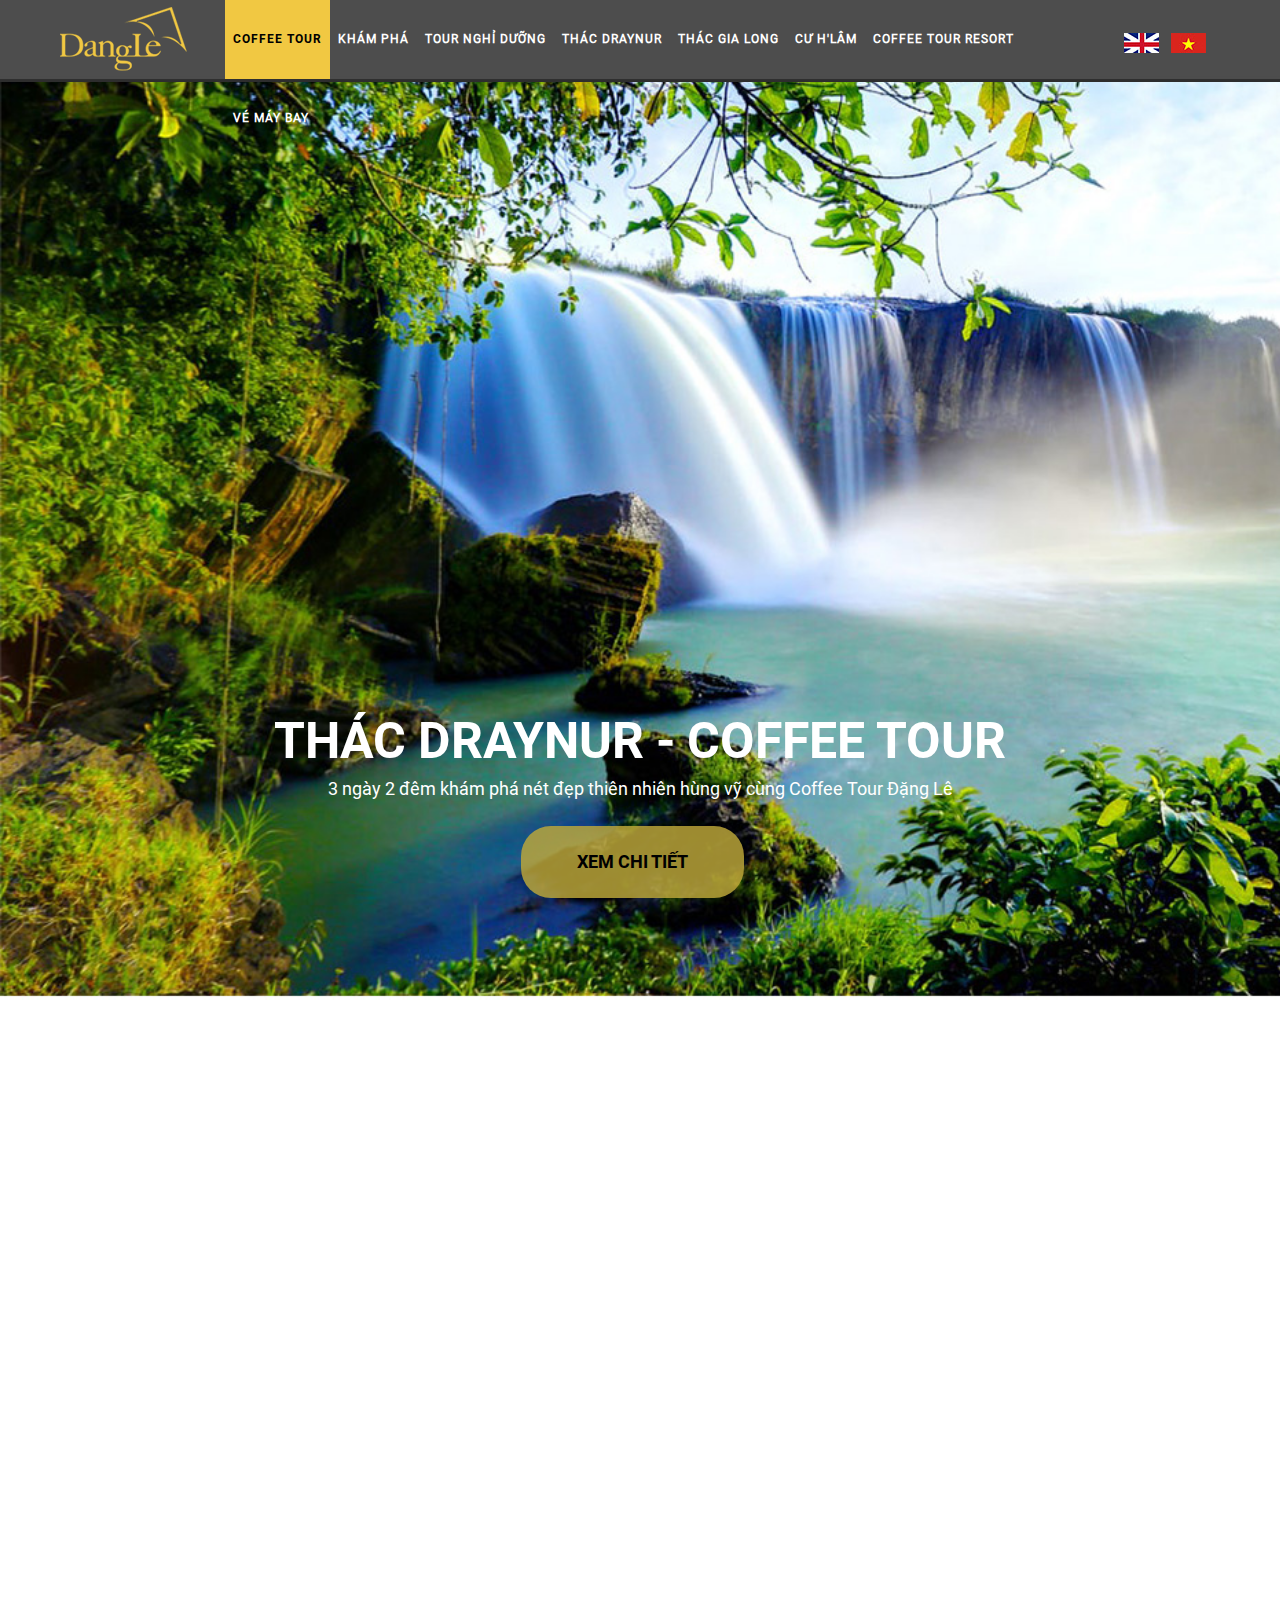
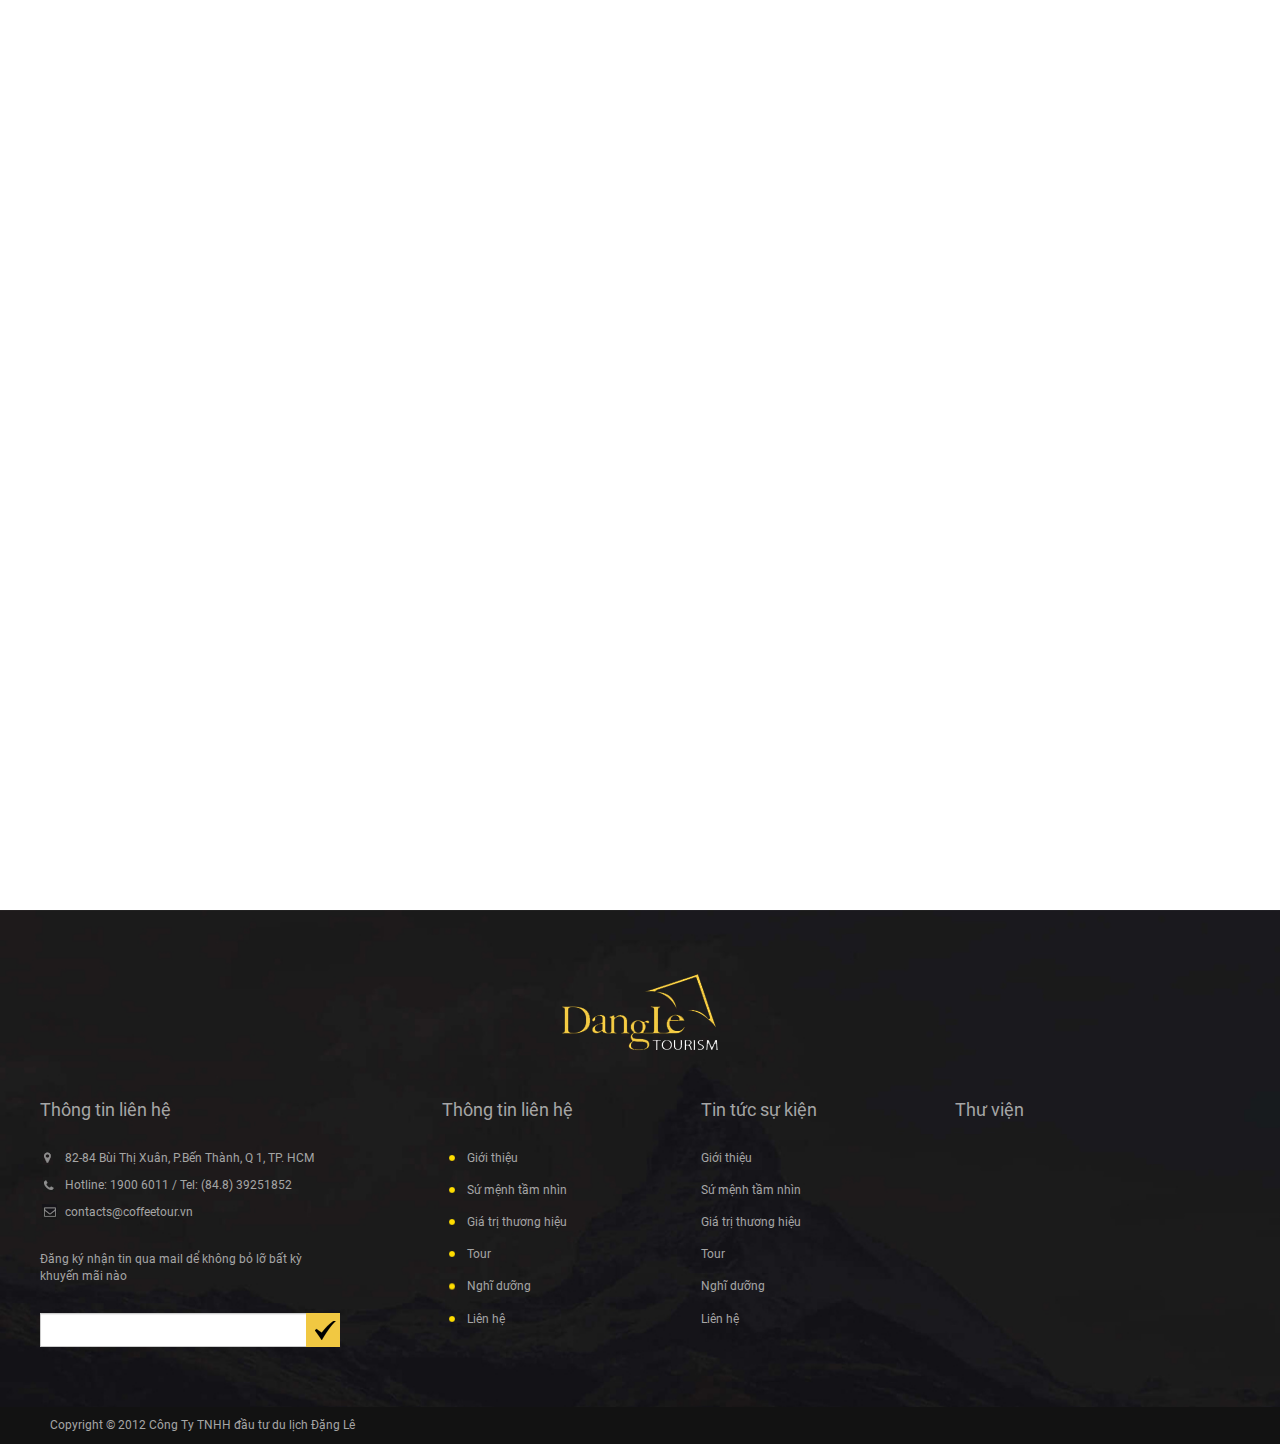
==== index.html @ 17fc54ce "html" ====
<!doctype html>
<html class="no-js">
<head>
  <!-- META TAGS -->
  <meta charset="utf-8">
    <!--[if IE]>
    <meta http-equiv="X-UA-Compatible" content="IE=edge,chrome=1">
    <![endif]-->
    <meta name="viewport" content="width=device-width, initial-scale=1, maximum-scale=1" />
    <!-- PAGE TITLE -->
    <title>HOMEPAGE</title>

    <!-- CSS -->
    <link href="css/boostrap.css" rel="stylesheet" type="text/css" media="all" />
    <link href="css/jquery-ui.css" rel="stylesheet" type="text/css" media="all" />
    <link href="css/animate.css" rel="stylesheet" type="text/css" media="all" />
    <link href="css/style.css" rel="stylesheet" type="text/css" media="all" />
    <link href="css/responsive.css" rel="stylesheet" type="text/css" media="all" /> 

    <!-- JS lib -->
    <script src="js/jquery-1.12.4.js"></script>
    <script src="js/jquery-ui.js"></script>
    <script src="js/wow.js"></script>
    <script src="js/html5shiv.js"></script>
    <script src="js/modernizr.min.js"></script>

    <script src="js/slider.js"></script>
    <script src="js/custom.js"></script>
  </head>
  <body class="homepage">
    <div class="wrapper">

      <header id="header">
        <nav id='menu' class="container">
          <div class="logo col-sm-2"><a href="index.html"><img src="img/logo.png"> </a></div>
          <div id="open-menu" class="button"></div>
          <ul class="col-sm-9 list-menu">
            <li class='active'><a href='#'>Coffee Tour</a></li>
            <li><a href='#'>khám phá</a></li>
            <li><a href='#'>Tour Nghỉ dưỡng</a></li>
            <li><a href='#'>Thác DrayNur</a></li>
            <li><a href='#'>Thác Gia Long</a></li>
            <li><a href='#'>Cư H'Lâm</a></li>
            <li><a href='#'>Coffee tour resort</a></li>
            <li><a href='#'>Vé Máy bay</a></li>
          </ul>
          <div class="language col-sm-1">
            <a class="en" href='#'>en</a>
            <a class="vi" href='#'>vi</a>
          </div>
        </nav>
      </header>

    <div id="main" role="main">
      <div id="banner">
        <div class="inner">
          <!-- <div class="bg"></div> -->
          <div class="slide"></div>
          <div class="content">
            <div class="container">
              <h1 class="rb">Thác Draynur - Coffee tour</h1>
              <h3>3 ngày 2 đêm khám phá nét đẹp thiên nhiên hùng vỹ cùng Coffee Tour Đặng Lê</h3>
              <p>
                <a class="btn rb" href="#">XEM CHI TIẾT</a>
              </p>
            </div>
          </div>
        </div>
      </div><!-- banner -->

      <div class="showcase fadeInUp animated wow">
        <div class="row">
          <div class="col-xs-12 col-1">
            <div class="custom_showcase custom_showcase__1">
              <a href="#">
                <img src="img/home/banner2.jpg" alt="">

                <div class="bg_overlay"></div>
                <div class="text_wrapper rb">Tour hot</div>
              </a>
            </div>

            <div class="custom_showcase custom_showcase__2">
              <a href="#">
                <img src="img/home/banner3.jpg" alt="">

                <div class="bg_overlay"></div>
                <div class="text_wrapper rb">Tour ĐỘC ĐÁO</div>
              </a>
            </div>
          </div>

          <div class="col-xs-12 col-2">
            <div class="custom_showcase custom_showcase__3">
              <a href="#">
                <img src="img/home/banner4.jpg" alt="">

                <div class="bg_overlay"></div>
                <div class="text_wrapper rb">Tour khuyến mãi</div>
              </a>
            </div>
          </div>
    
        <div class="col-xs-12 col-3 box-search">
          <div class="header-search">
            <h3>TÌM KIẾM</h3>
            <span class="close-btn">X</span>
          </div>
          <div class="content-search">
            <form>
              <div class="select-style">
                <select>
                  <option value="0">Điểm khởi hành</option>
                  <option value="1">SG</option>
                  <option value="2">HN</option>
                </select>
              </div>
              <div class="select-style">
                <select>
                  <option value="0">Loại tour</option>
                  <option value="1">SG</option>
                  <option value="2">HN</option>
                </select>
              </div>
              <div class="datepicker">
                <input type="text" id="datepicker" placeholder="Ngày khởi hành">
              </div>
              <div class="select-style">
                <select>
                  <option value="0">Khoảng giá</option>
                  <option value="1">SG</option>
                  <option value="2">HN</option>
                </select>
              </div>
            </div>
            <div class="submit">
              <button class="rb" type="submit">TÌM NGAY</button>
            </div>
          </form>

        </div>  <!-- box search -->

        </div>



      </div><!-- banner -->

      <div class="box-favorite box-home fadeInUp animated wow">
        <div class="header">
          <div class="hr"></div>
          <h2 class="rb">ĐIỂM ĐẾN YÊU THÍCH</h2>
        </div>
        <div class="row row-1">
          <div class="col-1 col col-sm-8 col-xs-12 effect">
           <a href="#"> <img src="img/home/d1.jpg" alt=""></a>
         </div>
         <div class="col-2 col col-sm-4 effect">
          <a href="#"><img src="img/home/d2.jpg" alt=""></a> 
          <div class="title">
            <strong>NƯỚC ANH</strong>
            <span>12 Địa danh nổi tiếng</span>
          </div>
        </div>
      </div>
      <div class="row row-2">
        <div class="col-sm-4 col-1 effect">
          <a href="#"><img src="img/home/d3.jpg" alt=""></a> 
          <div class="title">
            <strong>NƯỚC ANH</strong>
            <span>12 Địa danh nổi tiếng</span>
          </div>
        </div>
        <div class="col-sm-4 col-2 effect">
          <a href="#"><img src="img/home/d4.jpg" alt=""></a> 
          <div class="title">
            <strong>NƯỚC ANH</strong>
            <span>12 Địa danh nổi tiếng</span>
          </div>
        </div>
        <div class="col-sm-4 col-3 effect">
         <a href="#"><img src="img/home/d5.jpg" alt=""></a> 
         <div class="title">
          <strong>NƯỚC ANH</strong>
          <span>12 Địa danh nổi tiếng</span>
        </div>
      </div>
    </div>
  </div><!-- favorite -->

  <div class="box-memory box-home fadeInUp animated wow">
    <div class="header">
      <div class="hr"></div>
      <h2 class="rb">LƯU GIỮ KHOẢNH KHẮC</h2>
    </div>

    <div class="row">
      <div class="col-sm-3 col-xs-12 col-1 effect2">
        <a href="#"><img src="img/home/m1.png" alt=""></a> 
      </div>
      <div class="col-sm-3 col-xs-12 col-2 effect2">
        <a href="#"><img src="img/home/m2.png" alt=""></a> 
      </div>
      <div class="col-sm-3 col-xs-12 col-3 effect2">
        <a href="#"><img src="img/home/m3.png" alt=""></a> 
      </div>
      <div class="col-sm-3 col-xs-12 col-4 effect2">
        <a href="#"><img src="img/home/m4.png" alt=""></a> 
      </div>
    </div>

  </div><!-- memory -->
</div><!-- main -->

  <footer>
    <div class="footer-content">
      <div class="container">
        <div class="row">
          <div class="col-xs-12 text-center logo-bottom">
            <a href="index.html"><img src="img/logo_bottom.png"> </a>
          </div>
          <div class="col-xs-12 col-sm-12 col-md-12 content-f">
            <div class="row">
              <div class="col-sm-6 col-md-4">
                <div class="info">
                  <h4>Thông tin liên hệ</h4>
                  <div class="content">
                    <p class="address">82-84 Bùi Thị Xuân, P.Bến Thành, Q 1, TP. HCM</p>
                    <p class="hotline">Hotline: 1900 6011 / Tel: (84.8) 39251852</p>
                    <p class="email">contacts@coffeetour.vn</p>

                  </div>
                </div>
                <div class="subscribe">
                  <p>Đăng ký nhận tin qua mail dể không bỏ lỡ bất kỳ <br>khuyến mãi nào</p><br>
                  <form action="" method="get" accept-charset="utf-8">
                    <input id="contact-email" type="email" name="email" class="form-control">
                    <button type="submit" class="btn btn-primary"><span></span></button>
                  </form>
                </div>
              </div>
              <div class="col-sm-6 col-md-5 menu-footer">
                <div class="row">
                  <div class="col-xs-6">
                    <h4>Thông tin liên hệ</h4>
                    <ul class="menu-1">
                      <li><a href="#">Giới thiệu</a></li>
                      <li><a href="#">Sứ mệnh tầm nhìn</a></li>
                      <li><a href="#">Giá trị thương hiệu</a></li>
                      <li><a href="#">Tour</a></li>
                      <li><a href="#">Nghĩ dưỡng</a></li>
                      <li><a href="#">Liên hệ</a></li>
                    </ul>
                  </div>
                  <div class="col-xs-6">
                    <h4>Tin tức sự kiện</h4>
                    <ul class="menu-2">
                      <li><a href="#">Giới thiệu</a></li>
                      <li><a href="#">Sứ mệnh tầm nhìn</a></li>
                      <li><a href="#">Giá trị thương hiệu</a></li>
                      <li><a href="#">Tour</a></li>
                      <li><a href="#">Nghĩ dưỡng</a></li>
                      <li><a href="#">Liên hệ</a></li>
                    </ul>
                  </div>
                </div>
              </div>
              <div class="col-sm-6 col-md-3 lib">
                <h4>Thư viện</h4>
              </div>

            </div>
          </div>
        </div>
      </div>
    </div><!-- footer-content -->

    <div class="copyright">
      <div class="container">Copyright © 2012 Công Ty TNHH đầu tư du lịch Đặng Lê</div>
    </div>

  </footer>
  <a href="#" title="Scroll to Top" class="scrolltop">Scroll To Top</a>
</div><!--wrapper-->

<script src="js/wow.js"></script>
<script type="text/javascript" >
  new WOW().init();
  $(document).ready(function() {
    $("#banner .slide").backgroundCycle({
        imageUrls: [
            'img/home/banner1.jpg',
            'img/home/banner1.jpg'
        ],
        fadeSpeed: 2000,
        duration: 3000,
        backgroundSize: SCALING_MODE_COVER
    });
});
</script>
</body>
</html>
---- css/boostrap.css ----
/********************************************************************************************************************
BOOTSTRAP v3.0.1 ****************************************************************************************************
********************************************************************************************************************/

/*! normalize.css v2.1.3 | MIT License | git.io/normalize */

article,
aside,
details,
figcaption,
figure,
footer,
header,
hgroup,
main,
nav,
section,
summary {
	display: block;
}

audio,
canvas,
video {
	display: inline-block;
}

audio:not([controls]) {
	display: none;
	height: 0;
}

[hidden],
template {
	display: none;
}

html {
	font-family: sans-serif;
	-webkit-text-size-adjust: 100%;
			-ms-text-size-adjust: 100%;
}

body {
	margin: 0;
}

a {
	background: transparent;
}

a:focus {
	outline: thin dotted;
}

a:active,
a:hover {
	outline: 0;
}

h1 {
	margin: 0.67em 0;
	font-size: 2em;
}

abbr[title] {
	border-bottom: 1px dotted;
}

b,
strong {
	font-weight: bold;
}

dfn {
	font-style: italic;
}

hr {
	height: 0;
	-moz-box-sizing: content-box;
			 box-sizing: content-box;
}

mark {
	color: #000;
	background: #ff0;
}

code,
kbd,
pre,
samp {
	font-family: monospace, serif;
	font-size: 1em;
}

pre {
	white-space: pre-wrap;
}

q {
	quotes: "\201C" "\201D" "\2018" "\2019";
}

small {
	font-size: 80%;
}

sub,
sup {
	position: relative;
	font-size: 75%;
	line-height: 0;
	vertical-align: baseline;
}

sup {
	top: -0.5em;
}

sub {
	bottom: -0.25em;
}

img {
	border: 0;
}

svg:not(:root) {
	overflow: hidden;
}

figure {
	margin: 0;
}

fieldset {
	padding: 0.35em 0.625em 0.75em;
	margin: 0 2px;
	border: 1px solid #c0c0c0;
}

legend {
	padding: 0;
	border: 0;
}

button,
input,
select,
textarea {
	margin: 0;
	font-family: inherit;
	font-size: 100%;
}

button,
input {
	line-height: normal;
}

button,
select {
	text-transform: none;
}

button,
html input[type="button"],
input[type="reset"],
input[type="submit"] {
	cursor: pointer;
	-webkit-appearance: button;
}

button[disabled],
html input[disabled] {
	cursor: default;
}

input[type="checkbox"],
input[type="radio"] {
	padding: 0;
	box-sizing: border-box;
}

input[type="search"] {
	-webkit-box-sizing: content-box;
		 -moz-box-sizing: content-box;
					box-sizing: content-box;
	-webkit-appearance: textfield;
}

input[type="search"]::-webkit-search-cancel-button,
input[type="search"]::-webkit-search-decoration {
	-webkit-appearance: none;
}

button::-moz-focus-inner,
input::-moz-focus-inner {
	padding: 0;
	border: 0;
}

textarea {
	overflow: auto;
	vertical-align: top;
}

table {
	border-collapse: collapse;
	border-spacing: 0;
}

@media print {
	* {
		color: #000 !important;
		text-shadow: none !important;
		background: transparent !important;
		box-shadow: none !important;
	}
	a,
	a:visited {
		text-decoration: underline;
	}
	a[href]:after {
		content: " (" attr(href) ")";
	}
	abbr[title]:after {
		content: " (" attr(title) ")";
	}
	a[href^="javascript:"]:after,
	a[href^="#"]:after {
		content: "";
	}
	pre,
	blockquote {
		border: 1px solid #999;
		page-break-inside: avoid;
	}
	thead {
		display: table-header-group;
	}
	tr,
	img {
		page-break-inside: avoid;
	}
	img {
		max-width: 100% !important;
	}
	@page  {
		margin: 2cm .5cm;
	}
	p,
	h2,
	h3 {
		orphans: 3;
		widows: 3;
	}
	h2,
	h3 {
		page-break-after: avoid;
	}
	select {
		background: #fff !important;
	}
	.navbar {
		display: none;
	}
	.table td,
	.table th {
		background-color: #fff !important;
	}
	.btn > .caret,
	.dropup > .btn > .caret {
		border-top-color: #000 !important;
	}
	.label {
		border: 1px solid #000;
	}
	.table {
		border-collapse: collapse !important;
	}
	.table-bordered th,
	.table-bordered td {
		border: 1px solid #ddd !important;
	}
}

*,
*:before,
*:after {
	-webkit-box-sizing: border-box;
		 -moz-box-sizing: border-box;
					box-sizing: border-box;
}

html {
	font-size: 62.5%;
	-webkit-tap-highlight-color: rgba(0, 0, 0, 0);
}

body {
	font-family: "Helvetica Neue", Helvetica, Arial, sans-serif;
	font-size: 14px;
	line-height: 1.428571429;
	color: #333333;
	background-color: #ffffff;
}

input,
button,
select,
textarea {
	font-family: inherit;
	font-size: inherit;
	line-height: inherit;
}

.img-responsive {
	display: block;
	height: auto;
	max-width: 100%;
}

.img-rounded {
	border-radius: 6px;
}

.img-thumbnail {
	display: inline-block;
	height: auto;
	max-width: 100%;
	padding: 4px;
	line-height: 1.428571429;
	background-color: #ffffff;
	border: 1px solid #dddddd;
	border-radius: 4px;
	-webkit-transition: all 0.2s ease-in-out;
					transition: all 0.2s ease-in-out;
}

.img-circle {
	border-radius: 50%;
}

hr {
	margin-top: 20px;
	margin-bottom: 20px;
	border: 0;
	border-top: 1px solid #eeeeee;
}

.sr-only {
	position: absolute;
	width: 1px;
	height: 1px;
	padding: 0;
	margin: -1px;
	overflow: hidden;
	clip: rect(0, 0, 0, 0);
	border: 0;
}

p {
	margin: 0 0 10px;
}

.lead {
	margin-bottom: 20px;
	font-size: 16px;
	font-weight: 200;
	line-height: 1.4;
}




/********************************************************************************************************
                           768px <
********************************************************************************************************/
@media (min-width: 768px) {
	.lead {
		font-size: 21px;
	}
}




small,
.small {
	font-size: 85%;
}

cite {
	font-style: normal;
}

.text-muted {
	color: #999999;
}

.text-primary {
	color: #428bca;
}

.text-primary:hover {
	color: #3071a9;
}

.text-warning {
	color: #c09853;
}

.text-warning:hover {
	color: #a47e3c;
}

.text-danger {
	color: #b94a48;
}

.text-danger:hover {
	color: #953b39;
}

.text-success {
	color: #468847;
}

.text-success:hover {
	color: #356635;
}

.text-info {
	color: #3a87ad;
}

.text-info:hover {
	color: #2d6987;
}

.text-left {
	text-align: left;
}

.text-right {
	text-align: right;
}

.text-center {
	text-align: center;
}

h1,
h2,
h3,
h4,
h5,
h6,
.h1,
.h2,
.h3,
.h4,
.h5,
.h6 {
	font-family: "Helvetica Neue", Helvetica, Arial, sans-serif;
	font-weight: 500;
	line-height: 1.1;
	color: inherit;
}

h1 small,
h2 small,
h3 small,
h4 small,
h5 small,
h6 small,
.h1 small,
.h2 small,
.h3 small,
.h4 small,
.h5 small,
.h6 small,
h1 .small,
h2 .small,
h3 .small,
h4 .small,
h5 .small,
h6 .small,
.h1 .small,
.h2 .small,
.h3 .small,
.h4 .small,
.h5 .small,
.h6 .small {
	font-weight: normal;
	line-height: 1;
	color: #999999;
}

h1,
h2,
h3 {
	margin-top: 20px;
	margin-bottom: 10px;
}

h1 small,
h2 small,
h3 small,
h1 .small,
h2 .small,
h3 .small {
	font-size: 65%;
}

h4,
h5,
h6 {
	margin-top: 10px;
	margin-bottom: 10px;
}

h4 small,
h5 small,
h6 small,
h4 .small,
h5 .small,
h6 .small {
	font-size: 75%;
}

h1,
.h1 {
	font-size: 36px;
}

h2,
.h2 {
	font-size: 30px;
}

h3,
.h3 {
	font-size: 24px;
}

h4,
.h4 {
	font-size: 18px;
}

h5,
.h5 {
	font-size: 14px;
}

h6,
.h6 {
	font-size: 12px;
}

.page-header {
	padding-bottom: 9px;
	margin: 40px 0 20px;
	border-bottom: 1px solid #eeeeee;
}

ul,
ol {
	margin-top: 0;
	margin-bottom: 10px;
}

ul ul,
ol ul,
ul ol,
ol ol {
	margin-bottom: 0;
}

.list-unstyled {
	padding-left: 0;
	list-style: none;
}

.list-inline {
	padding-left: 0;
	list-style: none;
}

.list-inline > li {
	display: inline-block;
	padding-right: 5px;
	padding-left: 5px;
}

.list-inline > li:first-child {
	padding-left: 0;
}

dl {
	margin-bottom: 20px;
}

dt,
dd {
	line-height: 1.428571429;
}

dt {
	font-weight: bold;
}

dd {
	margin-left: 0;
}




/********************************************************************************************************
                           768px <
********************************************************************************************************/
@media (min-width: 768px) {
	.dl-horizontal dt {
		float: left;
		width: 160px;
		overflow: hidden;
		clear: left;
		text-align: right;
		text-overflow: ellipsis;
		white-space: nowrap;
	}
	.dl-horizontal dd {
		margin-left: 180px;
	}
	.dl-horizontal dd:before,
	.dl-horizontal dd:after {
		display: table;
		content: " ";
	}
	.dl-horizontal dd:after {
		clear: both;
	}
	.dl-horizontal dd:before,
	.dl-horizontal dd:after {
		display: table;
		content: " ";
	}
	.dl-horizontal dd:after {
		clear: both;
	}
}




abbr[title],
abbr[data-original-title] {
	cursor: help;
	border-bottom: 1px dotted #999999;
}

abbr.initialism {
	font-size: 90%;
	text-transform: uppercase;
}

blockquote {
	padding: 10px 20px;
	margin: 0 0 20px;
	border-left: 5px solid #eeeeee;
}

blockquote p {
	font-size: 17.5px;
	font-weight: 300;
	line-height: 1.25;
}

blockquote p:last-child {
	margin-bottom: 0;
}

blockquote small {
	display: block;
	line-height: 1.428571429;
	color: #999999;
}

blockquote small:before {
	content: '\2014 \00A0';
}

blockquote.pull-right {
	padding-right: 15px;
	padding-left: 0;
	border-right: 5px solid #eeeeee;
	border-left: 0;
}

blockquote.pull-right p,
blockquote.pull-right small,
blockquote.pull-right .small {
	text-align: right;
}

blockquote.pull-right small:before,
blockquote.pull-right .small:before {
	content: '';
}

blockquote.pull-right small:after,
blockquote.pull-right .small:after {
	content: '\00A0 \2014';
}

blockquote:before,
blockquote:after {
	content: "";
}

address {
	margin-bottom: 20px;
	font-style: normal;
	line-height: 1.428571429;
}

code,
kbd,
pre,
samp {
	font-family: Monaco, Menlo, Consolas, "Courier New", monospace;
}

code {
	padding: 2px 4px;
	font-size: 90%;
	color: #c7254e;
	white-space: nowrap;
	background-color: #f9f2f4;
	border-radius: 4px;
}

pre {
	display: block;
	padding: 9.5px;
	margin: 0 0 10px;
	font-size: 13px;
	line-height: 1.428571429;
	color: #333333;
	word-break: break-all;
	word-wrap: break-word;
	background-color: #f5f5f5;
	border: 1px solid #cccccc;
	border-radius: 4px;
}

pre code {
	padding: 0;
	font-size: inherit;
	color: inherit;
	white-space: pre-wrap;
	background-color: transparent;
	border-radius: 0;
}

.pre-scrollable {
	max-height: 340px;
	overflow-y: scroll;
}

.container {
	padding-right: 10px;
	padding-left: 10px;
	margin-right: auto;
	margin-left: auto;
}

.container:before,
.container:after {
	display: table;
	content: " ";
}

.container:after {
	clear: both;
}

.container:before,
.container:after {
	display: table;
	content: " ";
}

.container:after {
	clear: both;
}

.row {
	margin-right: -15px;
	margin-left: -15px;
}

.row:before,
.row:after {
	display: table;
	content: " ";
}

.row:after {
	clear: both;
}

.row:before,
.row:after {
	display: table;
	content: " ";
}

.row:after {
	clear: both;
}

.col-xs-1,
.col-sm-1,
.col-md-1,
.col-lg-1,
.col-xs-2,
.col-sm-2,
.col-md-2,
.col-lg-2,
.col-xs-3,
.col-sm-3,
.col-md-3,
.col-lg-3,
.col-xs-4,
.col-sm-4,
.col-md-4,
.col-lg-4,
.col-xs-5,
.col-sm-5,
.col-md-5,
.col-lg-5,
.col-xs-6,
.col-sm-6,
.col-md-6,
.col-lg-6,
.col-xs-7,
.col-sm-7,
.col-md-7,
.col-lg-7,
.col-xs-8,
.col-sm-8,
.col-md-8,
.col-lg-8,
.col-xs-9,
.col-sm-9,
.col-md-9,
.col-lg-9,
.col-xs-10,
.col-sm-10,
.col-md-10,
.col-lg-10,
.col-xs-11,
.col-sm-11,
.col-md-11,
.col-lg-11,
.col-xs-12,
.col-sm-12,
.col-md-12,
.col-lg-12 {
	position: relative;
	min-height: 1px;
	padding-right: 10px;
	padding-left: 10px;
}

.col-xs-1,
.col-xs-2,
.col-xs-3,
.col-xs-4,
.col-xs-5,
.col-xs-6,
.col-xs-7,
.col-xs-8,
.col-xs-9,
.col-xs-10,
.col-xs-11 {
	float: left;
}

.col-xs-12 {
	width: 100%;
}

.col-xs-11 {
	width: 91.66666666666666%;
}

.col-xs-10 {
	width: 83.33333333333334%;
}

.col-xs-9 {
	width: 75%;
}

.col-xs-8 {
	width: 66.66666666666666%;
}

.col-xs-7 {
	width: 58.333333333333336%;
}

.col-xs-6 {
	width: 50%;
}

.col-xs-5 {
	width: 41.66666666666667%;
}

.col-xs-4 {
	width: 33.33333333333333%;
}

.col-xs-3 {
	width: 25%;
}

.col-xs-2 {
	width: 16.666666666666664%;
}

.col-xs-1 {
	width: 8.333333333333332%;
}

.col-xs-pull-12 {
	right: 100%;
}

.col-xs-pull-11 {
	right: 91.66666666666666%;
}

.col-xs-pull-10 {
	right: 83.33333333333334%;
}

.col-xs-pull-9 {
	right: 75%;
}

.col-xs-pull-8 {
	right: 66.66666666666666%;
}

.col-xs-pull-7 {
	right: 58.333333333333336%;
}

.col-xs-pull-6 {
	right: 50%;
}

.col-xs-pull-5 {
	right: 41.66666666666667%;
}

.col-xs-pull-4 {
	right: 33.33333333333333%;
}

.col-xs-pull-3 {
	right: 25%;
}

.col-xs-pull-2 {
	right: 16.666666666666664%;
}

.col-xs-pull-1 {
	right: 8.333333333333332%;
}

.col-xs-push-12 {
	left: 100%;
}

.col-xs-push-11 {
	left: 91.66666666666666%;
}

.col-xs-push-10 {
	left: 83.33333333333334%;
}

.col-xs-push-9 {
	left: 75%;
}

.col-xs-push-8 {
	left: 66.66666666666666%;
}

.col-xs-push-7 {
	left: 58.333333333333336%;
}

.col-xs-push-6 {
	left: 50%;
}

.col-xs-push-5 {
	left: 41.66666666666667%;
}

.col-xs-push-4 {
	left: 33.33333333333333%;
}

.col-xs-push-3 {
	left: 25%;
}

.col-xs-push-2 {
	left: 16.666666666666664%;
}

.col-xs-push-1 {
	left: 8.333333333333332%;
}

.col-xs-offset-12 {
	margin-left: 100%;
}

.col-xs-offset-11 {
	margin-left: 91.66666666666666%;
}

.col-xs-offset-10 {
	margin-left: 83.33333333333334%;
}

.col-xs-offset-9 {
	margin-left: 75%;
}

.col-xs-offset-8 {
	margin-left: 66.66666666666666%;
}

.col-xs-offset-7 {
	margin-left: 58.333333333333336%;
}

.col-xs-offset-6 {
	margin-left: 50%;
}

.col-xs-offset-5 {
	margin-left: 41.66666666666667%;
}

.col-xs-offset-4 {
	margin-left: 33.33333333333333%;
}

.col-xs-offset-3 {
	margin-left: 25%;
}

.col-xs-offset-2 {
	margin-left: 16.666666666666664%;
}

.col-xs-offset-1 {
	margin-left: 8.333333333333332%;
}




/********************************************************************************************************
                           768px <
********************************************************************************************************/
@media (min-width: 768px) {
	.container {
		width: 750px;
	}
	.col-sm-1,
	.col-sm-2,
	.col-sm-3,
	.col-sm-4,
	.col-sm-5,
	.col-sm-6,
	.col-sm-7,
	.col-sm-8,
	.col-sm-9,
	.col-sm-10,
	.col-sm-11 {
		float: left;
	}
	.col-sm-12 {
		width: 100%;
	}
	.col-sm-11 {
		width: 91.66666666666666%;
	}
	.col-sm-10 {
		width: 83.33333333333334%;
	}
	.col-sm-9 {
		width: 75%;
	}
	.col-sm-8 {
		width: 66.66666666666666%;
	}
	.col-sm-7 {
		width: 58.333333333333336%;
	}
	.col-sm-6 {
		width: 50%;
	}
	.col-sm-5 {
		width: 41.66666666666667%;
	}
	.col-sm-4 {
		width: 33.33333333333333%;
	}
	.col-sm-3 {
		width: 25%;
	}
	.col-sm-2 {
		width: 16.666666666666664%;
	}
	.col-sm-1 {
		width: 8.333333333333332%;
	}
	.col-sm-pull-12 {
		right: 100%;
	}
	.col-sm-pull-11 {
		right: 91.66666666666666%;
	}
	.col-sm-pull-10 {
		right: 83.33333333333334%;
	}
	.col-sm-pull-9 {
		right: 75%;
	}
	.col-sm-pull-8 {
		right: 66.66666666666666%;
	}
	.col-sm-pull-7 {
		right: 58.333333333333336%;
	}
	.col-sm-pull-6 {
		right: 50%;
	}
	.col-sm-pull-5 {
		right: 41.66666666666667%;
	}
	.col-sm-pull-4 {
		right: 33.33333333333333%;
	}
	.col-sm-pull-3 {
		right: 25%;
	}
	.col-sm-pull-2 {
		right: 16.666666666666664%;
	}
	.col-sm-pull-1 {
		right: 8.333333333333332%;
	}
	.col-sm-push-12 {
		left: 100%;
	}
	.col-sm-push-11 {
		left: 91.66666666666666%;
	}
	.col-sm-push-10 {
		left: 83.33333333333334%;
	}
	.col-sm-push-9 {
		left: 75%;
	}
	.col-sm-push-8 {
		left: 66.66666666666666%;
	}
	.col-sm-push-7 {
		left: 58.333333333333336%;
	}
	.col-sm-push-6 {
		left: 50%;
	}
	.col-sm-push-5 {
		left: 41.66666666666667%;
	}
	.col-sm-push-4 {
		left: 33.33333333333333%;
	}
	.col-sm-push-3 {
		left: 25%;
	}
	.col-sm-push-2 {
		left: 16.666666666666664%;
	}
	.col-sm-push-1 {
		left: 8.333333333333332%;
	}
	.col-sm-offset-12 {
		margin-left: 100%;
	}
	.col-sm-offset-11 {
		margin-left: 91.66666666666666%;
	}
	.col-sm-offset-10 {
		margin-left: 83.33333333333334%;
	}
	.col-sm-offset-9 {
		margin-left: 75%;
	}
	.col-sm-offset-8 {
		margin-left: 66.66666666666666%;
	}
	.col-sm-offset-7 {
		margin-left: 58.333333333333336%;
	}
	.col-sm-offset-6 {
		margin-left: 50%;
	}
	.col-sm-offset-5 {
		margin-left: 41.66666666666667%;
	}
	.col-sm-offset-4 {
		margin-left: 33.33333333333333%;
	}
	.col-sm-offset-3 {
		margin-left: 25%;
	}
	.col-sm-offset-2 {
		margin-left: 16.666666666666664%;
	}
	.col-sm-offset-1 {
		margin-left: 8.333333333333332%;
	}
}




/********************************************************************************************************
                           992px <
********************************************************************************************************/
@media (min-width: 992px) {
	.container {
		width: 970px;
	}
	.col-md-1,
	.col-md-2,
	.col-md-3,
	.col-md-4,
	.col-md-5,
	.col-md-6,
	.col-md-7,
	.col-md-8,
	.col-md-9,
	.col-md-10,
	.col-md-11 {
		float: left;
	}
	.col-md-12 {
		width: 100%;
	}
	.col-md-11 {
		width: 91.66666666666666%;
	}
	.col-md-10 {
		width: 83.33333333333334%;
	}
	.col-md-9 {
		width: 75%;
	}
	.col-md-8 {
		width: 66.66666666666666%;
	}
	.col-md-7 {
		width: 58.333333333333336%;
	}
	.col-md-6 {
		width: 50%;
	}
	.col-md-5 {
		width: 41.66666666666667%;
	}
	.col-md-4 {
		width: 33.33333333333333%;
	}
	.col-md-3 {
		width: 25%;
	}
	.col-md-2 {
		width: 16.666666666666664%;
	}
	.col-md-1 {
		width: 8.333333333333332%;
	}
	.col-md-pull-12 {
		right: 100%;
	}
	.col-md-pull-11 {
		right: 91.66666666666666%;
	}
	.col-md-pull-10 {
		right: 83.33333333333334%;
	}
	.col-md-pull-9 {
		right: 75%;
	}
	.col-md-pull-8 {
		right: 66.66666666666666%;
	}
	.col-md-pull-7 {
		right: 58.333333333333336%;
	}
	.col-md-pull-6 {
		right: 50%;
	}
	.col-md-pull-5 {
		right: 41.66666666666667%;
	}
	.col-md-pull-4 {
		right: 33.33333333333333%;
	}
	.col-md-pull-3 {
		right: 25%;
	}
	.col-md-pull-2 {
		right: 16.666666666666664%;
	}
	.col-md-pull-1 {
		right: 8.333333333333332%;
	}
	.col-md-push-12 {
		left: 100%;
	}
	.col-md-push-11 {
		left: 91.66666666666666%;
	}
	.col-md-push-10 {
		left: 83.33333333333334%;
	}
	.col-md-push-9 {
		left: 75%;
	}
	.col-md-push-8 {
		left: 66.66666666666666%;
	}
	.col-md-push-7 {
		left: 58.333333333333336%;
	}
	.col-md-push-6 {
		left: 50%;
	}
	.col-md-push-5 {
		left: 41.66666666666667%;
	}
	.col-md-push-4 {
		left: 33.33333333333333%;
	}
	.col-md-push-3 {
		left: 25%;
	}
	.col-md-push-2 {
		left: 16.666666666666664%;
	}
	.col-md-push-1 {
		left: 8.333333333333332%;
	}
	.col-md-offset-12 {
		margin-left: 100%;
	}
	.col-md-offset-11 {
		margin-left: 91.66666666666666%;
	}
	.col-md-offset-10 {
		margin-left: 83.33333333333334%;
	}
	.col-md-offset-9 {
		margin-left: 75%;
	}
	.col-md-offset-8 {
		margin-left: 66.66666666666666%;
	}
	.col-md-offset-7 {
		margin-left: 58.333333333333336%;
	}
	.col-md-offset-6 {
		margin-left: 50%;
	}
	.col-md-offset-5 {
		margin-left: 41.66666666666667%;
	}
	.col-md-offset-4 {
		margin-left: 33.33333333333333%;
	}
	.col-md-offset-3 {
		margin-left: 25%;
	}
	.col-md-offset-2 {
		margin-left: 16.666666666666664%;
	}
	.col-md-offset-1 {
		margin-left: 8.333333333333332%;
	}
}




/********************************************************************************************************
                           1200px <
********************************************************************************************************/
@media (min-width: 1200px) {
	.container {
		width: 1200px;
	}
	.col-lg-1,
	.col-lg-2,
	.col-lg-3,
	.col-lg-4,
	.col-lg-5,
	.col-lg-6,
	.col-lg-7,
	.col-lg-8,
	.col-lg-9,
	.col-lg-10,
	.col-lg-11 {
		float: left;
	}
	.col-lg-12 {
		width: 100%;
	}
	.col-lg-11 {
		width: 91.66666666666666%;
	}
	.col-lg-10 {
		width: 83.33333333333334%;
	}
	.col-lg-9 {
		width: 75%;
	}
	.col-lg-8 {
		width: 66.66666666666666%;
	}
	.col-lg-7 {
		width: 58.333333333333336%;
	}
	.col-lg-6 {
		width: 50%;
	}
	.col-lg-5 {
		width: 41.66666666666667%;
	}
	.col-lg-4 {
		width: 33.33333333333333%;
	}
	.col-lg-3 {
		width: 25%;
	}
	.col-lg-2 {
		width: 16.666666666666664%;
	}
	.col-lg-1 {
		width: 8.333333333333332%;
	}
	.col-lg-pull-12 {
		right: 100%;
	}
	.col-lg-pull-11 {
		right: 91.66666666666666%;
	}
	.col-lg-pull-10 {
		right: 83.33333333333334%;
	}
	.col-lg-pull-9 {
		right: 75%;
	}
	.col-lg-pull-8 {
		right: 66.66666666666666%;
	}
	.col-lg-pull-7 {
		right: 58.333333333333336%;
	}
	.col-lg-pull-6 {
		right: 50%;
	}
	.col-lg-pull-5 {
		right: 41.66666666666667%;
	}
	.col-lg-pull-4 {
		right: 33.33333333333333%;
	}
	.col-lg-pull-3 {
		right: 25%;
	}
	.col-lg-pull-2 {
		right: 16.666666666666664%;
	}
	.col-lg-pull-1 {
		right: 8.333333333333332%;
	}
	.col-lg-push-12 {
		left: 100%;
	}
	.col-lg-push-11 {
		left: 91.66666666666666%;
	}
	.col-lg-push-10 {
		left: 83.33333333333334%;
	}
	.col-lg-push-9 {
		left: 75%;
	}
	.col-lg-push-8 {
		left: 66.66666666666666%;
	}
	.col-lg-push-7 {
		left: 58.333333333333336%;
	}
	.col-lg-push-6 {
		left: 50%;
	}
	.col-lg-push-5 {
		left: 41.66666666666667%;
	}
	.col-lg-push-4 {
		left: 33.33333333333333%;
	}
	.col-lg-push-3 {
		left: 25%;
	}
	.col-lg-push-2 {
		left: 16.666666666666664%;
	}
	.col-lg-push-1 {
		left: 8.333333333333332%;
	}
	.col-lg-offset-12 {
		margin-left: 100%;
	}
	.col-lg-offset-11 {
		margin-left: 91.66666666666666%;
	}
	.col-lg-offset-10 {
		margin-left: 83.33333333333334%;
	}
	.col-lg-offset-9 {
		margin-left: 75%;
	}
	.col-lg-offset-8 {
		margin-left: 66.66666666666666%;
	}
	.col-lg-offset-7 {
		margin-left: 58.333333333333336%;
	}
	.col-lg-offset-6 {
		margin-left: 50%;
	}
	.col-lg-offset-5 {
		margin-left: 41.66666666666667%;
	}
	.col-lg-offset-4 {
		margin-left: 33.33333333333333%;
	}
	.col-lg-offset-3 {
		margin-left: 25%;
	}
	.col-lg-offset-2 {
		margin-left: 16.666666666666664%;
	}
	.col-lg-offset-1 {
		margin-left: 8.333333333333332%;
	}
}




table {
	max-width: 100%;
	background-color: transparent;
}

th {
	text-align: left;
}

.table {
	width: 100%;
	margin-bottom: 20px;
}

.table > thead > tr > th,
.table > tbody > tr > th,
.table > tfoot > tr > th,
.table > thead > tr > td,
.table > tbody > tr > td,
.table > tfoot > tr > td {
	padding: 8px;
	line-height: 1.428571429;
	vertical-align: top;
	border-top: 1px solid #dddddd;
}

.table > thead > tr > th {
	vertical-align: bottom;
	border-bottom: 2px solid #dddddd;
}

.table > caption + thead > tr:first-child > th,
.table > colgroup + thead > tr:first-child > th,
.table > thead:first-child > tr:first-child > th,
.table > caption + thead > tr:first-child > td,
.table > colgroup + thead > tr:first-child > td,
.table > thead:first-child > tr:first-child > td {
	border-top: 0;
}

.table > tbody + tbody {
	border-top: 2px solid #dddddd;
}

.table .table {
	background-color: #ffffff;
}

.table-condensed > thead > tr > th,
.table-condensed > tbody > tr > th,
.table-condensed > tfoot > tr > th,
.table-condensed > thead > tr > td,
.table-condensed > tbody > tr > td,
.table-condensed > tfoot > tr > td {
	padding: 5px;
}

.table-bordered {
	border: 1px solid #dddddd;
}

.table-bordered > thead > tr > th,
.table-bordered > tbody > tr > th,
.table-bordered > tfoot > tr > th,
.table-bordered > thead > tr > td,
.table-bordered > tbody > tr > td,
.table-bordered > tfoot > tr > td {
	border: 1px solid #dddddd;
}

.table-bordered > thead > tr > th,
.table-bordered > thead > tr > td {
	border-bottom-width: 2px;
}

.table-striped > tbody > tr:nth-child(odd) > td,
.table-striped > tbody > tr:nth-child(odd) > th {
	background-color: #f9f9f9;
}

.table-hover > tbody > tr:hover > td,
.table-hover > tbody > tr:hover > th {
	background-color: #f5f5f5;
}

table col[class*="col-"] {
	display: table-column;
	float: none;
}

table td[class*="col-"],
table th[class*="col-"] {
	display: table-cell;
	float: none;
}

.table > thead > tr > td.active,
.table > tbody > tr > td.active,
.table > tfoot > tr > td.active,
.table > thead > tr > th.active,
.table > tbody > tr > th.active,
.table > tfoot > tr > th.active,
.table > thead > tr.active > td,
.table > tbody > tr.active > td,
.table > tfoot > tr.active > td,
.table > thead > tr.active > th,
.table > tbody > tr.active > th,
.table > tfoot > tr.active > th {
	background-color: #f5f5f5;
}

.table > thead > tr > td.success,
.table > tbody > tr > td.success,
.table > tfoot > tr > td.success,
.table > thead > tr > th.success,
.table > tbody > tr > th.success,
.table > tfoot > tr > th.success,
.table > thead > tr.success > td,
.table > tbody > tr.success > td,
.table > tfoot > tr.success > td,
.table > thead > tr.success > th,
.table > tbody > tr.success > th,
.table > tfoot > tr.success > th {
	background-color: #dff0d8;
}

.table-hover > tbody > tr > td.success:hover,
.table-hover > tbody > tr > th.success:hover,
.table-hover > tbody > tr.success:hover > td,
.table-hover > tbody > tr.success:hover > th {
	background-color: #d0e9c6;
}

.table > thead > tr > td.danger,
.table > tbody > tr > td.danger,
.table > tfoot > tr > td.danger,
.table > thead > tr > th.danger,
.table > tbody > tr > th.danger,
.table > tfoot > tr > th.danger,
.table > thead > tr.danger > td,
.table > tbody > tr.danger > td,
.table > tfoot > tr.danger > td,
.table > thead > tr.danger > th,
.table > tbody > tr.danger > th,
.table > tfoot > tr.danger > th {
	background-color: #f2dede;
}

.table-hover > tbody > tr > td.danger:hover,
.table-hover > tbody > tr > th.danger:hover,
.table-hover > tbody > tr.danger:hover > td,
.table-hover > tbody > tr.danger:hover > th {
	background-color: #ebcccc;
}

.table > thead > tr > td.warning,
.table > tbody > tr > td.warning,
.table > tfoot > tr > td.warning,
.table > thead > tr > th.warning,
.table > tbody > tr > th.warning,
.table > tfoot > tr > th.warning,
.table > thead > tr.warning > td,
.table > tbody > tr.warning > td,
.table > tfoot > tr.warning > td,
.table > thead > tr.warning > th,
.table > tbody > tr.warning > th,
.table > tfoot > tr.warning > th {
	background-color: #fcf8e3;
}

.table-hover > tbody > tr > td.warning:hover,
.table-hover > tbody > tr > th.warning:hover,
.table-hover > tbody > tr.warning:hover > td,
.table-hover > tbody > tr.warning:hover > th {
	background-color: #faf2cc;
}




/********************************************************************************************************
                           < 767px
********************************************************************************************************/
@media (max-width: 767px) {
	.table-responsive {
		width: 100%;
		margin-bottom: 15px;
		overflow-x: scroll;
		overflow-y: hidden;
		border: 1px solid #dddddd;
		-ms-overflow-style: -ms-autohiding-scrollbar;
		-webkit-overflow-scrolling: touch;
	}
	.table-responsive > .table {
		margin-bottom: 0;
	}
	.table-responsive > .table > thead > tr > th,
	.table-responsive > .table > tbody > tr > th,
	.table-responsive > .table > tfoot > tr > th,
	.table-responsive > .table > thead > tr > td,
	.table-responsive > .table > tbody > tr > td,
	.table-responsive > .table > tfoot > tr > td {
		white-space: nowrap;
	}
	.table-responsive > .table-bordered {
		border: 0;
	}
	.table-responsive > .table-bordered > thead > tr > th:first-child,
	.table-responsive > .table-bordered > tbody > tr > th:first-child,
	.table-responsive > .table-bordered > tfoot > tr > th:first-child,
	.table-responsive > .table-bordered > thead > tr > td:first-child,
	.table-responsive > .table-bordered > tbody > tr > td:first-child,
	.table-responsive > .table-bordered > tfoot > tr > td:first-child {
		border-left: 0;
	}
	.table-responsive > .table-bordered > thead > tr > th:last-child,
	.table-responsive > .table-bordered > tbody > tr > th:last-child,
	.table-responsive > .table-bordered > tfoot > tr > th:last-child,
	.table-responsive > .table-bordered > thead > tr > td:last-child,
	.table-responsive > .table-bordered > tbody > tr > td:last-child,
	.table-responsive > .table-bordered > tfoot > tr > td:last-child {
		border-right: 0;
	}
	.table-responsive > .table-bordered > tbody > tr:last-child > th,
	.table-responsive > .table-bordered > tfoot > tr:last-child > th,
	.table-responsive > .table-bordered > tbody > tr:last-child > td,
	.table-responsive > .table-bordered > tfoot > tr:last-child > td {
		border-bottom: 0;
	}
}




fieldset {
	padding: 0;
	margin: 0;
	border: 0;
}

legend {
	display: block;
	width: 100%;
	padding: 0;
	margin-bottom: 20px;
	font-size: 21px;
	line-height: inherit;
	color: #333333;
	border: 0;
	border-bottom: 1px solid #e5e5e5;
}

label {
	display: inline-block;
	margin-bottom: 5px;
	font-weight: bold;
}

input[type="search"] {
	-webkit-box-sizing: border-box;
		 -moz-box-sizing: border-box;
					box-sizing: border-box;
}

input[type="radio"],
input[type="checkbox"] {
	margin: 4px 0 0;
	margin-top: 1px \9;
	/* IE8-9 */

	line-height: normal;
}

input[type="file"] {
	display: block;
}

select[multiple],
select[size] {
	height: auto;
}

select optgroup {
	font-family: inherit;
	font-size: inherit;
	font-style: inherit;
}

input[type="file"]:focus,
input[type="radio"]:focus,
input[type="checkbox"]:focus {
	outline: thin dotted #333;
	outline: 5px auto -webkit-focus-ring-color;
	outline-offset: -2px;
}

input[type="number"]::-webkit-outer-spin-button,
input[type="number"]::-webkit-inner-spin-button {
	height: auto;
}

output {
	display: block;
	padding-top: 7px;
	font-size: 14px;
	line-height: 1.428571429;
	color: #555555;
	vertical-align: middle;
}

.form-control:-moz-placeholder {
	color: #999999;
}

.form-control::-moz-placeholder {
	color: #999999;
}

.form-control:-ms-input-placeholder {
	color: #999999;
}

.form-control::-webkit-input-placeholder {
	color: #999999;
}

.form-control {
	display: block;
	width: 100%;
	height: 34px;
	padding: 6px 12px;
	font-size: 14px;
	line-height: 1.428571429;
	color: #555555;
/*  vertical-align: middle;*/
	background-color: #ffffff;
	background-image: none;
	border: 1px solid #cccccc;
	border-radius: 4px;
	-webkit-box-shadow: inset 0 1px 1px rgba(0, 0, 0, 0.075);
					box-shadow: inset 0 1px 1px rgba(0, 0, 0, 0.075);
	-webkit-transition: border-color ease-in-out 0.15s, box-shadow ease-in-out 0.15s;
					transition: border-color ease-in-out 0.15s, box-shadow ease-in-out 0.15s;
}

.form-control:focus {
	border-color: #66afe9;
	outline: 0;
	-webkit-box-shadow: inset 0 1px 1px rgba(0, 0, 0, 0.075), 0 0 8px rgba(102, 175, 233, 0.6);
					box-shadow: inset 0 1px 1px rgba(0, 0, 0, 0.075), 0 0 8px rgba(102, 175, 233, 0.6);
}

.form-control[disabled],
.form-control[readonly],
fieldset[disabled] .form-control {
	cursor: not-allowed;
	background-color: #eeeeee;
}

textarea.form-control {
	height: auto;
}

.form-group {
	margin-bottom: 15px;
}

.radio,
.checkbox {
	display: block;
	min-height: 20px;
	padding-left: 20px;
	margin-top: 10px;
	margin-bottom: 10px;
	vertical-align: middle;
}

.radio label,
.checkbox label {
	display: inline;
	margin-bottom: 0;
	font-weight: normal;
	cursor: pointer;
}

.radio input[type="radio"],
.radio-inline input[type="radio"],
.checkbox input[type="checkbox"],
.checkbox-inline input[type="checkbox"] {
	float: left;
	margin-left: -20px;
}

.radio + .radio,
.checkbox + .checkbox {
	margin-top: -5px;
}

.radio-inline,
.checkbox-inline {
	display: inline-block;
	padding-left: 20px;
	margin-bottom: 0;
	font-weight: normal;
	vertical-align: middle;
	cursor: pointer;
}

.radio-inline + .radio-inline,
.checkbox-inline + .checkbox-inline {
	margin-top: 0;
	margin-left: 10px;
}

input[type="radio"][disabled],
input[type="checkbox"][disabled],
.radio[disabled],
.radio-inline[disabled],
.checkbox[disabled],
.checkbox-inline[disabled],
fieldset[disabled] input[type="radio"],
fieldset[disabled] input[type="checkbox"],
fieldset[disabled] .radio,
fieldset[disabled] .radio-inline,
fieldset[disabled] .checkbox,
fieldset[disabled] .checkbox-inline {
	cursor: not-allowed;
}

.input-sm {
	height: 30px;
	padding: 5px 10px;
	font-size: 12px;
	line-height: 1.5;
	border-radius: 3px;
}

select.input-sm {
	height: 30px;
	line-height: 30px;
}

textarea.input-sm {
	height: auto;
}

.input-lg {
	height: 45px;
	padding: 10px 16px;
	font-size: 18px;
	line-height: 1.33;
	border-radius: 6px;
}

select.input-lg {
	height: 45px;
	line-height: 45px;
}

textarea.input-lg {
	height: auto;
}

.has-warning .help-block,
.has-warning .control-label,
.has-warning .radio,
.has-warning .checkbox,
.has-warning .radio-inline,
.has-warning .checkbox-inline {
	color: #c09853;
}

.has-warning .form-control {
	border-color: #c09853;
	-webkit-box-shadow: inset 0 1px 1px rgba(0, 0, 0, 0.075);
					box-shadow: inset 0 1px 1px rgba(0, 0, 0, 0.075);
}

.has-warning .form-control:focus {
	border-color: #a47e3c;
	-webkit-box-shadow: inset 0 1px 1px rgba(0, 0, 0, 0.075), 0 0 6px #dbc59e;
					box-shadow: inset 0 1px 1px rgba(0, 0, 0, 0.075), 0 0 6px #dbc59e;
}

.has-warning .input-group-addon {
	color: #c09853;
	background-color: #fcf8e3;
	border-color: #c09853;
}

.has-error .help-block,
.has-error .control-label,
.has-error .radio,
.has-error .checkbox,
.has-error .radio-inline,
.has-error .checkbox-inline {
	color: #b94a48;
}

.has-error .form-control {
	border-color: #b94a48;
	-webkit-box-shadow: inset 0 1px 1px rgba(0, 0, 0, 0.075);
					box-shadow: inset 0 1px 1px rgba(0, 0, 0, 0.075);
}

.has-error .form-control:focus {
	border-color: #953b39;
	-webkit-box-shadow: inset 0 1px 1px rgba(0, 0, 0, 0.075), 0 0 6px #d59392;
					box-shadow: inset 0 1px 1px rgba(0, 0, 0, 0.075), 0 0 6px #d59392;
}

.has-error .input-group-addon {
	color: #b94a48;
	background-color: #f2dede;
	border-color: #b94a48;
}

.has-success .help-block,
.has-success .control-label,
.has-success .radio,
.has-success .checkbox,
.has-success .radio-inline,
.has-success .checkbox-inline {
	color: #468847;
}

.has-success .form-control {
	border-color: #468847;
	-webkit-box-shadow: inset 0 1px 1px rgba(0, 0, 0, 0.075);
					box-shadow: inset 0 1px 1px rgba(0, 0, 0, 0.075);
}

.has-success .form-control:focus {
	border-color: #356635;
	-webkit-box-shadow: inset 0 1px 1px rgba(0, 0, 0, 0.075), 0 0 6px #7aba7b;
					box-shadow: inset 0 1px 1px rgba(0, 0, 0, 0.075), 0 0 6px #7aba7b;
}

.has-success .input-group-addon {
	color: #468847;
	background-color: #dff0d8;
	border-color: #468847;
}

.form-control-static {
	margin-bottom: 0;
}

.help-block {
	display: block;
	margin-top: 5px;
	margin-bottom: 10px;
	color: #737373;
}




/********************************************************************************************************
                           768px <
********************************************************************************************************/
@media (min-width: 768px) {
	.form-inline .form-group {
		display: inline-block;
		margin-bottom: 0;
		vertical-align: middle;
	}
	.form-inline .form-control {
		display: inline-block;
	}
	.form-inline .radio,
	.form-inline .checkbox {
		display: inline-block;
		padding-left: 0;
		margin-top: 0;
		margin-bottom: 0;
	}
	.form-inline .radio input[type="radio"],
	.form-inline .checkbox input[type="checkbox"] {
		float: none;
		margin-left: 0;
	}
}




.form-horizontal .control-label,
.form-horizontal .radio,
.form-horizontal .checkbox,
.form-horizontal .radio-inline,
.form-horizontal .checkbox-inline {
	padding-top: 7px;
	margin-top: 0;
	margin-bottom: 0;
}

.form-horizontal .form-group {
	margin-right: -15px;
	margin-left: -15px;
}

.form-horizontal .form-group:before,
.form-horizontal .form-group:after {
	display: table;
	content: " ";
}

.form-horizontal .form-group:after {
	clear: both;
}

.form-horizontal .form-group:before,
.form-horizontal .form-group:after {
	display: table;
	content: " ";
}

.form-horizontal .form-group:after {
	clear: both;
}

.form-horizontal .form-control-static {
	padding-top: 7px;
}




/********************************************************************************************************
                           768px <
********************************************************************************************************/
@media (min-width: 768px) {
	.form-horizontal .control-label {
		text-align: right;
	}
}




.btn {
	display: inline-block;
	padding: 6px 12px;
	margin-bottom: 0;
	font-size: 14px;
	font-weight: normal;
	line-height: 1.428571429;
	text-align: center;
	white-space: nowrap;
	vertical-align: middle;
	cursor: pointer;
	background-image: none;
	border: 1px solid transparent;
	border-radius: 4px;
	-webkit-user-select: none;
		 -moz-user-select: none;
			-ms-user-select: none;
			 -o-user-select: none;
					user-select: none;
}

.btn:focus {
	outline: thin dotted #333;
	outline: 5px auto -webkit-focus-ring-color;
	outline-offset: -2px;
}

.btn:hover,
.btn:focus {
	color: #333333;
	text-decoration: none;
}

.btn:active,
.btn.active {
	background-image: none;
	outline: 0;
	-webkit-box-shadow: inset 0 3px 5px rgba(0, 0, 0, 0.125);
					box-shadow: inset 0 3px 5px rgba(0, 0, 0, 0.125);
}

.btn.disabled,
.btn[disabled],
fieldset[disabled] .btn {
	pointer-events: none;
	cursor: not-allowed;
	opacity: 0.65;
	filter: alpha(opacity=65);
	-webkit-box-shadow: none;
					box-shadow: none;
}

.btn-default {
	color: #333333;
	background-color: #ffffff;
	border-color: #cccccc;
}

.btn-default:hover,
.btn-default:focus,
.btn-default:active,
.btn-default.active,
.open .dropdown-toggle.btn-default {
	color: #333333;
	background-color: #ebebeb;
	border-color: #adadad;
}

.btn-default:active,
.btn-default.active,
.open .dropdown-toggle.btn-default {
	background-image: none;
}

.btn-default.disabled,
.btn-default[disabled],
fieldset[disabled] .btn-default,
.btn-default.disabled:hover,
.btn-default[disabled]:hover,
fieldset[disabled] .btn-default:hover,
.btn-default.disabled:focus,
.btn-default[disabled]:focus,
fieldset[disabled] .btn-default:focus,
.btn-default.disabled:active,
.btn-default[disabled]:active,
fieldset[disabled] .btn-default:active,
.btn-default.disabled.active,
.btn-default[disabled].active,
fieldset[disabled] .btn-default.active {
	background-color: #ffffff;
	border-color: #cccccc;
}

.btn-primary {
	color: #ffffff;
	background-color: #428bca;
	border-color: #357ebd;
}

.btn-primary:hover,
.btn-primary:focus,
.btn-primary:active,
.btn-primary.active,
.open .dropdown-toggle.btn-primary {
	color: #ffffff;
	background-color: #3276b1;
	border-color: #285e8e;
}

.btn-primary:active,
.btn-primary.active,
.open .dropdown-toggle.btn-primary {
	background-image: none;
}

.btn-primary.disabled,
.btn-primary[disabled],
fieldset[disabled] .btn-primary,
.btn-primary.disabled:hover,
.btn-primary[disabled]:hover,
fieldset[disabled] .btn-primary:hover,
.btn-primary.disabled:focus,
.btn-primary[disabled]:focus,
fieldset[disabled] .btn-primary:focus,
.btn-primary.disabled:active,
.btn-primary[disabled]:active,
fieldset[disabled] .btn-primary:active,
.btn-primary.disabled.active,
.btn-primary[disabled].active,
fieldset[disabled] .btn-primary.active {
	background-color: #428bca;
	border-color: #357ebd;
}

.btn-warning {
	color: #ffffff;
	background-color: #f0ad4e;
	border-color: #eea236;
}

.btn-warning:hover,
.btn-warning:focus,
.btn-warning:active,
.btn-warning.active,
.open .dropdown-toggle.btn-warning {
	color: #ffffff;
	background-color: #ed9c28;
	border-color: #d58512;
}

.btn-warning:active,
.btn-warning.active,
.open .dropdown-toggle.btn-warning {
	background-image: none;
}

.btn-warning.disabled,
.btn-warning[disabled],
fieldset[disabled] .btn-warning,
.btn-warning.disabled:hover,
.btn-warning[disabled]:hover,
fieldset[disabled] .btn-warning:hover,
.btn-warning.disabled:focus,
.btn-warning[disabled]:focus,
fieldset[disabled] .btn-warning:focus,
.btn-warning.disabled:active,
.btn-warning[disabled]:active,
fieldset[disabled] .btn-warning:active,
.btn-warning.disabled.active,
.btn-warning[disabled].active,
fieldset[disabled] .btn-warning.active {
	background-color: #f0ad4e;
	border-color: #eea236;
}

.btn-danger {
	color: #ffffff;
	background-color: #d9534f;
	border-color: #d43f3a;
}

.btn-danger:hover,
.btn-danger:focus,
.btn-danger:active,
.btn-danger.active,
.open .dropdown-toggle.btn-danger {
	color: #ffffff;
	background-color: #d2322d;
	border-color: #ac2925;
}

.btn-danger:active,
.btn-danger.active,
.open .dropdown-toggle.btn-danger {
	background-image: none;
}

.btn-danger.disabled,
.btn-danger[disabled],
fieldset[disabled] .btn-danger,
.btn-danger.disabled:hover,
.btn-danger[disabled]:hover,
fieldset[disabled] .btn-danger:hover,
.btn-danger.disabled:focus,
.btn-danger[disabled]:focus,
fieldset[disabled] .btn-danger:focus,
.btn-danger.disabled:active,
.btn-danger[disabled]:active,
fieldset[disabled] .btn-danger:active,
.btn-danger.disabled.active,
.btn-danger[disabled].active,
fieldset[disabled] .btn-danger.active {
	background-color: #d9534f;
	border-color: #d43f3a;
}

.btn-success {
	color: #ffffff;
	background-color: #5cb85c;
	border-color: #4cae4c;
}

.btn-success:hover,
.btn-success:focus,
.btn-success:active,
.btn-success.active,
.open .dropdown-toggle.btn-success {
	color: #ffffff;
	background-color: #47a447;
	border-color: #398439;
}

.btn-success:active,
.btn-success.active,
.open .dropdown-toggle.btn-success {
	background-image: none;
}

.btn-success.disabled,
.btn-success[disabled],
fieldset[disabled] .btn-success,
.btn-success.disabled:hover,
.btn-success[disabled]:hover,
fieldset[disabled] .btn-success:hover,
.btn-success.disabled:focus,
.btn-success[disabled]:focus,
fieldset[disabled] .btn-success:focus,
.btn-success.disabled:active,
.btn-success[disabled]:active,
fieldset[disabled] .btn-success:active,
.btn-success.disabled.active,
.btn-success[disabled].active,
fieldset[disabled] .btn-success.active {
	background-color: #5cb85c;
	border-color: #4cae4c;
}

.btn-info {
	color: #ffffff;
	background-color: #5bc0de;
	border-color: #46b8da;
}

.btn-info:hover,
.btn-info:focus,
.btn-info:active,
.btn-info.active,
.open .dropdown-toggle.btn-info {
	color: #ffffff;
	background-color: #39b3d7;
	border-color: #269abc;
}

.btn-info:active,
.btn-info.active,
.open .dropdown-toggle.btn-info {
	background-image: none;
}

.btn-info.disabled,
.btn-info[disabled],
fieldset[disabled] .btn-info,
.btn-info.disabled:hover,
.btn-info[disabled]:hover,
fieldset[disabled] .btn-info:hover,
.btn-info.disabled:focus,
.btn-info[disabled]:focus,
fieldset[disabled] .btn-info:focus,
.btn-info.disabled:active,
.btn-info[disabled]:active,
fieldset[disabled] .btn-info:active,
.btn-info.disabled.active,
.btn-info[disabled].active,
fieldset[disabled] .btn-info.active {
	background-color: #5bc0de;
	border-color: #46b8da;
}

.btn-link {
	font-weight: normal;
	color: #428bca;
	cursor: pointer;
	border-radius: 0;
}

.btn-link,
.btn-link:active,
.btn-link[disabled],
fieldset[disabled] .btn-link {
	background-color: transparent;
	-webkit-box-shadow: none;
					box-shadow: none;
}

.btn-link,
.btn-link:hover,
.btn-link:focus,
.btn-link:active {
	border-color: transparent;
}

.btn-link:hover,
.btn-link:focus {
	color: #2a6496;
	text-decoration: underline;
	background-color: transparent;
}

.btn-link[disabled]:hover,
fieldset[disabled] .btn-link:hover,
.btn-link[disabled]:focus,
fieldset[disabled] .btn-link:focus {
	color: #999999;
	text-decoration: none;
}

.btn-lg {
	padding: 10px 16px;
	font-size: 18px;
	line-height: 1.33;
	border-radius: 6px;
}

.btn-sm,
.btn-xs {
	padding: 5px 10px;
	font-size: 12px;
	line-height: 1.5;
	border-radius: 3px;
}

.btn-xs {
	padding: 1px 5px;
}

.btn-block {
	display: block;
	width: 100%;
	padding-right: 0;
	padding-left: 0;
}

.btn-block + .btn-block {
	margin-top: 5px;
}

input[type="submit"].btn-block,
input[type="reset"].btn-block,
input[type="button"].btn-block {
	width: 100%;
}

.fade {
	opacity: 0;
	-webkit-transition: opacity 0.15s linear;
					transition: opacity 0.15s linear;
}

.fade.in {
	opacity: 1;
}

.collapse {
	display: none;
}

.collapse.in {
	display: block;
}

.collapsing {
	position: relative;
	height: 0;
	overflow: hidden;
	-webkit-transition: height 0.35s ease;
					transition: height 0.35s ease;
}




.caret {
	display: inline-block;
	width: 0;
	height: 0;
	margin-left: 2px;
	vertical-align: middle;
	border-top: 4px solid #000000;
	border-right: 4px solid transparent;
	border-bottom: 0 dotted;
	border-left: 4px solid transparent;
}

.dropdown {
	position: relative;
}

.dropdown-toggle:focus {
	outline: 0;
}

.dropdown-menu {
	position: absolute;
	top: 100%;
	left: 0;
	z-index: 1000;
	display: none;
	float: left;
	min-width: 160px;
	padding: 5px 0;
	margin: 2px 0 0;
	font-size: 14px;
	list-style: none;
	background-color: #ffffff;
	border: 1px solid #cccccc;
	border: 1px solid rgba(0, 0, 0, 0.15);
	border-radius: 4px;
	-webkit-box-shadow: 0 6px 12px rgba(0, 0, 0, 0.175);
					box-shadow: 0 6px 12px rgba(0, 0, 0, 0.175);
	background-clip: padding-box;
}

.dropdown-menu.pull-right {
	right: 0;
	left: auto;
}

.dropdown-menu .divider {
	height: 1px;
	margin: 9px 0;
	overflow: hidden;
	background-color: #e5e5e5;
}

.dropdown-menu > li > a {
	display: block;
	padding: 3px 20px;
	clear: both;
	font-weight: normal;
	line-height: 1.428571429;
	color: #333333;
	white-space: nowrap;
}

.dropdown-menu > li > a:hover,
.dropdown-menu > li > a:focus {
	color: #262626;
	text-decoration: none;
	background-color: #f5f5f5;
}

.dropdown-menu > .active > a,
.dropdown-menu > .active > a:hover,
.dropdown-menu > .active > a:focus {
	color: #ffffff;
	text-decoration: none;
	background-color: #428bca;
	outline: 0;
}

.dropdown-menu > .disabled > a,
.dropdown-menu > .disabled > a:hover,
.dropdown-menu > .disabled > a:focus {
	color: #999999;
}

.dropdown-menu > .disabled > a:hover,
.dropdown-menu > .disabled > a:focus {
	text-decoration: none;
	cursor: not-allowed;
	background-color: transparent;
	background-image: none;
	filter: progid:DXImageTransform.Microsoft.gradient(enabled=false);
}

.open > .dropdown-menu {
	display: block;
}

.open > a {
	outline: 0;
}

.dropdown-header {
	display: block;
	padding: 3px 20px;
	font-size: 12px;
	line-height: 1.428571429;
	color: #999999;
}

.dropdown-backdrop {
	position: fixed;
	top: 0;
	right: 0;
	bottom: 0;
	left: 0;
	z-index: 990;
}

.pull-right > .dropdown-menu {
	right: 0;
	left: auto;
}

.dropup .caret,
.navbar-fixed-bottom .dropdown .caret {
	border-top: 0 dotted;
	border-bottom: 4px solid #000000;
	content: "";
}

.dropup .dropdown-menu,
.navbar-fixed-bottom .dropdown .dropdown-menu {
	top: auto;
	bottom: 100%;
	margin-bottom: 1px;
}




/********************************************************************************************************
                           768px <
********************************************************************************************************/
@media (min-width: 768px) {
	.navbar-right .dropdown-menu {
		right: 0;
		left: auto;
	}
}




.btn-default .caret {
	border-top-color: #333333;
}

.btn-primary .caret,
.btn-success .caret,
.btn-warning .caret,
.btn-danger .caret,
.btn-info .caret {
	border-top-color: #fff;
}

.dropup .btn-default .caret {
	border-bottom-color: #333333;
}

.dropup .btn-primary .caret,
.dropup .btn-success .caret,
.dropup .btn-warning .caret,
.dropup .btn-danger .caret,
.dropup .btn-info .caret {
	border-bottom-color: #fff;
}

.btn-group,
.btn-group-vertical {
	position: relative;
	display: inline-block;
/*  vertical-align: middle;*/
}

.btn-group > .btn,
.btn-group-vertical > .btn {
	position: relative;
	float: left;
}

.btn-group > .btn:hover,
.btn-group-vertical > .btn:hover,
.btn-group > .btn:focus,
.btn-group-vertical > .btn:focus,
.btn-group > .btn:active,
.btn-group-vertical > .btn:active,
.btn-group > .btn.active,
.btn-group-vertical > .btn.active {
	z-index: 2;
}

.btn-group > .btn:focus,
.btn-group-vertical > .btn:focus {
	outline: none;
}

.btn-group .btn + .btn,
.btn-group .btn + .btn-group,
.btn-group .btn-group + .btn,
.btn-group .btn-group + .btn-group {
	margin-left: -1px;
}

.btn-toolbar:before,
.btn-toolbar:after {
	display: table;
	content: " ";
}

.btn-toolbar:after {
	clear: both;
}

.btn-toolbar:before,
.btn-toolbar:after {
	display: table;
	content: " ";
}

.btn-toolbar:after {
	clear: both;
}

.btn-toolbar .btn-group {
	float: left;
}

.btn-toolbar > .btn + .btn,
.btn-toolbar > .btn-group + .btn,
.btn-toolbar > .btn + .btn-group,
.btn-toolbar > .btn-group + .btn-group {
	margin-left: 5px;
}

.btn-group > .btn:not(:first-child):not(:last-child):not(.dropdown-toggle) {
	border-radius: 0;
}

.btn-group > .btn:first-child {
	margin-left: 0;
}

.btn-group > .btn:first-child:not(:last-child):not(.dropdown-toggle) {
	border-top-right-radius: 0;
	border-bottom-right-radius: 0;
}

.btn-group > .btn:last-child:not(:first-child),
.btn-group > .dropdown-toggle:not(:first-child) {
	border-bottom-left-radius: 0;
	border-top-left-radius: 0;
}

.btn-group > .btn-group {
	float: left;
}

.btn-group > .btn-group:not(:first-child):not(:last-child) > .btn {
	border-radius: 0;
}

.btn-group > .btn-group:first-child > .btn:last-child,
.btn-group > .btn-group:first-child > .dropdown-toggle {
	border-top-right-radius: 0;
	border-bottom-right-radius: 0;
}

.btn-group > .btn-group:last-child > .btn:first-child {
	border-bottom-left-radius: 0;
	border-top-left-radius: 0;
}

.btn-group .dropdown-toggle:active,
.btn-group.open .dropdown-toggle {
	outline: 0;
}

.btn-group-xs > .btn {
	padding: 5px 10px;
	padding: 1px 5px;
	font-size: 12px;
	line-height: 1.5;
	border-radius: 3px;
}

.btn-group-sm > .btn {
	padding: 5px 10px;
	font-size: 12px;
	line-height: 1.5;
	border-radius: 3px;
}

.btn-group-lg > .btn {
	padding: 10px 16px;
	font-size: 18px;
	line-height: 1.33;
	border-radius: 6px;
}

.btn-group > .btn + .dropdown-toggle {
	padding-right: 8px;
	padding-left: 8px;
}

.btn-group > .btn-lg + .dropdown-toggle {
	padding-right: 12px;
	padding-left: 12px;
}

.btn-group.open .dropdown-toggle {
	-webkit-box-shadow: inset 0 3px 5px rgba(0, 0, 0, 0.125);
					box-shadow: inset 0 3px 5px rgba(0, 0, 0, 0.125);
}

.btn-group.open .dropdown-toggle.btn-link {
	-webkit-box-shadow: none;
					box-shadow: none;
}

.btn .caret {
	margin-left: 0;
}

.btn-lg .caret {
	border-width: 5px 5px 0;
	border-bottom-width: 0;
}

.dropup .btn-lg .caret {
	border-width: 0 5px 5px;
}

.btn-group-vertical > .btn,
.btn-group-vertical > .btn-group {
	display: block;
	float: none;
	width: 100%;
	max-width: 100%;
}

.btn-group-vertical > .btn-group:before,
.btn-group-vertical > .btn-group:after {
	display: table;
	content: " ";
}

.btn-group-vertical > .btn-group:after {
	clear: both;
}

.btn-group-vertical > .btn-group:before,
.btn-group-vertical > .btn-group:after {
	display: table;
	content: " ";
}

.btn-group-vertical > .btn-group:after {
	clear: both;
}

.btn-group-vertical > .btn-group > .btn {
	float: none;
}

.btn-group-vertical > .btn + .btn,
.btn-group-vertical > .btn + .btn-group,
.btn-group-vertical > .btn-group + .btn,
.btn-group-vertical > .btn-group + .btn-group {
	margin-top: -1px;
	margin-left: 0;
}

.btn-group-vertical > .btn:not(:first-child):not(:last-child) {
	border-radius: 0;
}

.btn-group-vertical > .btn:first-child:not(:last-child) {
	border-top-right-radius: 4px;
	border-bottom-right-radius: 0;
	border-bottom-left-radius: 0;
}

.btn-group-vertical > .btn:last-child:not(:first-child) {
	border-top-right-radius: 0;
	border-bottom-left-radius: 4px;
	border-top-left-radius: 0;
}

.btn-group-vertical > .btn-group:not(:first-child):not(:last-child) > .btn {
	border-radius: 0;
}

.btn-group-vertical > .btn-group:first-child > .btn:last-child,
.btn-group-vertical > .btn-group:first-child > .dropdown-toggle {
	border-bottom-right-radius: 0;
	border-bottom-left-radius: 0;
}

.btn-group-vertical > .btn-group:last-child > .btn:first-child {
	border-top-right-radius: 0;
	border-top-left-radius: 0;
}

.btn-group-justified {
	display: table;
	width: 100%;
	border-collapse: separate;
	table-layout: fixed;
}

.btn-group-justified .btn {
	display: table-cell;
	float: none;
	width: 1%;
}

[data-toggle="buttons"] > .btn > input[type="radio"],
[data-toggle="buttons"] > .btn > input[type="checkbox"] {
	display: none;
}

.input-group {
	position: relative;
	display: table;
	border-collapse: separate;
}

.input-group.col {
	float: none;
	padding-right: 0;
	padding-left: 0;
}

.input-group .form-control {
	width: 100%;
	margin-bottom: 0;
}

.input-group-lg > .form-control,
.input-group-lg > .input-group-addon,
.input-group-lg > .input-group-btn > .btn {
	height: 45px;
	padding: 10px 16px;
	font-size: 18px;
	line-height: 1.33;
	border-radius: 6px;
}

select.input-group-lg > .form-control,
select.input-group-lg > .input-group-addon,
select.input-group-lg > .input-group-btn > .btn {
	height: 45px;
	line-height: 45px;
}

textarea.input-group-lg > .form-control,
textarea.input-group-lg > .input-group-addon,
textarea.input-group-lg > .input-group-btn > .btn {
	height: auto;
}

.input-group-sm > .form-control,
.input-group-sm > .input-group-addon,
.input-group-sm > .input-group-btn > .btn {
	height: 30px;
	padding: 5px 10px;
	font-size: 12px;
	line-height: 1.5;
	border-radius: 3px;
}

select.input-group-sm > .form-control,
select.input-group-sm > .input-group-addon,
select.input-group-sm > .input-group-btn > .btn {
	height: 30px;
	line-height: 30px;
}

textarea.input-group-sm > .form-control,
textarea.input-group-sm > .input-group-addon,
textarea.input-group-sm > .input-group-btn > .btn {
	height: auto;
}

.input-group-addon,
.input-group-btn,
.input-group .form-control {
	display: table-cell;
}

.input-group-addon:not(:first-child):not(:last-child),
.input-group-btn:not(:first-child):not(:last-child),
.input-group .form-control:not(:first-child):not(:last-child) {
	border-radius: 0;
}

.input-group-addon,
.input-group-btn {
	width: 1%;
	white-space: nowrap;
/*  vertical-align: middle;*/
}

.input-group-addon {
	padding: 6px 12px;
	font-size: 14px;
	font-weight: normal;
	line-height: 1;
	color: #555555;
	text-align: center;
	background-color: #eeeeee;
	border: 1px solid #cccccc;
	border-radius: 4px;
}

.input-group-addon.input-sm {
	padding: 5px 10px;
	font-size: 12px;
	border-radius: 3px;
}

.input-group-addon.input-lg {
	padding: 10px 16px;
	font-size: 18px;
	border-radius: 6px;
}

.input-group-addon input[type="radio"],
.input-group-addon input[type="checkbox"] {
	margin-top: 0;
}

.input-group .form-control:first-child,
.input-group-addon:first-child,
.input-group-btn:first-child > .btn,
.input-group-btn:first-child > .dropdown-toggle,
.input-group-btn:last-child > .btn:not(:last-child):not(.dropdown-toggle) {
	border-top-right-radius: 0;
	border-bottom-right-radius: 0;
}

.input-group-addon:first-child {
	border-right: 0;
}

.input-group .form-control:last-child,
.input-group-addon:last-child,
.input-group-btn:last-child > .btn,
.input-group-btn:last-child > .dropdown-toggle,
.input-group-btn:first-child > .btn:not(:first-child) {
	border-bottom-left-radius: 0;
	border-top-left-radius: 0;
}

.input-group-addon:last-child {
	border-left: 0;
}

.input-group-btn {
	position: relative;
	white-space: nowrap;
}

.input-group-btn:first-child > .btn {
	margin-right: -1px;
}

.input-group-btn:last-child > .btn {
	margin-left: -1px;
}

.input-group-btn > .btn {
	position: relative;
}

.input-group-btn > .btn + .btn {
	margin-left: -4px;
}

.input-group-btn > .btn:hover,
.input-group-btn > .btn:active {
	z-index: 2;
}

.nav {
	padding-left: 0;
	margin-bottom: 0;
	list-style: none;
}

.nav:before,
.nav:after {
	display: table;
	content: " ";
}

.nav:after {
	clear: both;
}

.nav:before,
.nav:after {
	display: table;
	content: " ";
}

.nav:after {
	clear: both;
}

.nav > li {
	position: relative;
	display: block;
}

.nav > li > a {
	position: relative;
	display: block;
	padding: 10px 15px;
}

.nav > li > a:hover,
.nav > li > a:focus {
	text-decoration: none;
	background-color: #eeeeee;
}

.nav > li.disabled > a {
	color: #999999;
}

.nav > li.disabled > a:hover,
.nav > li.disabled > a:focus {
	color: #999999;
	text-decoration: none;
	cursor: not-allowed;
	background-color: transparent;
}

.nav .open > a,
.nav .open > a:hover,
.nav .open > a:focus {
	background-color: #eeeeee;
	border-color: #428bca;
}

.nav .open > a .caret,
.nav .open > a:hover .caret,
.nav .open > a:focus .caret {
	border-top-color: #2a6496;
	border-bottom-color: #2a6496;
}

.nav .nav-divider {
	height: 1px;
	margin: 9px 0;
	overflow: hidden;
	background-color: #e5e5e5;
}

.nav > li > a > img {
	max-width: none;
}

.nav-tabs {
	border-bottom: 1px solid #dddddd;
}

.nav-tabs > li {
	float: left;
	margin-bottom: -1px;
}

.nav-tabs > li > a {
	margin-right: 2px;
	line-height: 1.428571429;
	border: 1px solid transparent;
	border-radius: 4px 4px 0 0;
}

.nav-tabs > li > a:hover {
	border-color: #eeeeee #eeeeee #dddddd;
}

.nav-tabs > li.active > a,
.nav-tabs > li.active > a:hover,
.nav-tabs > li.active > a:focus {
	color: #555555;
	cursor: default;
	background-color: #ffffff;
	border: 1px solid #dddddd;
	border-bottom-color: transparent;
}

.nav-tabs.nav-justified {
	width: 100%;
	border-bottom: 0;
}

.nav-tabs.nav-justified > li {
	float: none;
}

.nav-tabs.nav-justified > li > a {
	margin-bottom: 5px;
	text-align: center;
}

.nav-tabs.nav-justified > .dropdown .dropdown-menu {
	top: auto;
	left: auto;
}




/********************************************************************************************************
                           768px <
********************************************************************************************************/
@media (min-width: 768px) {
	.nav-tabs.nav-justified > li {
		display: table-cell;
		width: 1%;
	}
	.nav-tabs.nav-justified > li > a {
		margin-bottom: 0;
	}
}




.nav-tabs.nav-justified > li > a {
	margin-right: 0;
	border-radius: 4px;
}

.nav-tabs.nav-justified > .active > a,
.nav-tabs.nav-justified > .active > a:hover,
.nav-tabs.nav-justified > .active > a:focus {
	border: 1px solid #dddddd;
}




/********************************************************************************************************
                           768px <
********************************************************************************************************/
@media (min-width: 768px) {
	.nav-tabs.nav-justified > li > a {
		border-bottom: 1px solid #dddddd;
		border-radius: 4px 4px 0 0;
	}
	.nav-tabs.nav-justified > .active > a,
	.nav-tabs.nav-justified > .active > a:hover,
	.nav-tabs.nav-justified > .active > a:focus {
		border-bottom-color: #ffffff;
	}
}




.nav-pills > li {
	float: left;
}

.nav-pills > li > a {
	border-radius: 4px;
}

.nav-pills > li + li {
	margin-left: 2px;
}

.nav-pills > li.active > a,
.nav-pills > li.active > a:hover,
.nav-pills > li.active > a:focus {
	color: #ffffff;
	background-color: #428bca;
}

.nav-pills > li.active > a .caret,
.nav-pills > li.active > a:hover .caret,
.nav-pills > li.active > a:focus .caret {
	border-top-color: #ffffff;
	border-bottom-color: #ffffff;
}

.nav-stacked > li {
	float: none;
}

.nav-stacked > li + li {
	margin-top: 2px;
	margin-left: 0;
}

.nav-justified {
	width: 100%;
}

.nav-justified > li {
	float: none;
}

.nav-justified > li > a {
	margin-bottom: 5px;
	text-align: center;
}

.nav-justified > .dropdown .dropdown-menu {
	top: auto;
	left: auto;
}




/********************************************************************************************************
                           768px <
********************************************************************************************************/
@media (min-width: 768px) {
	.nav-justified > li {
		display: table-cell;
		width: 1%;
	}
	.nav-justified > li > a {
		margin-bottom: 0;
	}
}




.nav-tabs-justified {
	border-bottom: 0;
}

.nav-tabs-justified > li > a {
	margin-right: 0;
	border-radius: 4px;
}

.nav-tabs-justified > .active > a,
.nav-tabs-justified > .active > a:hover,
.nav-tabs-justified > .active > a:focus {
	border: 1px solid #dddddd;
}




/********************************************************************************************************
                           768px <
********************************************************************************************************/
@media (min-width: 768px) {
	.nav-tabs-justified > li > a {
		border-bottom: 1px solid #dddddd;
		border-radius: 4px 4px 0 0;
	}
	.nav-tabs-justified > .active > a,
	.nav-tabs-justified > .active > a:hover,
	.nav-tabs-justified > .active > a:focus {
		border-bottom-color: #ffffff;
	}
}




.tab-content > .tab-pane {
	display: none;
}

.tab-content > .active {
	display: block;
}

.nav .caret {
	border-top-color: #428bca;
	border-bottom-color: #428bca;
}

.nav a:hover .caret {
	border-top-color: #2a6496;
	border-bottom-color: #2a6496;
}

.nav-tabs .dropdown-menu {
	margin-top: -1px;
	border-top-right-radius: 0;
	border-top-left-radius: 0;
}

.navbar {
	position: relative;
	min-height: 50px;
	margin-bottom: 20px;
	border: 1px solid transparent;
}

.navbar:before,
.navbar:after {
	display: table;
	content: " ";
}

.navbar:after {
	clear: both;
}

.navbar:before,
.navbar:after {
	display: table;
	content: " ";
}

.navbar:after {
	clear: both;
}




/********************************************************************************************************
                           768px <
********************************************************************************************************/
@media (min-width: 768px) {
	.navbar {
		border-radius: 4px;
	}
}




.navbar-header:before,
.navbar-header:after {
	display: table;
	content: " ";
}

.navbar-header:after {
	clear: both;
}

.navbar-header:before,
.navbar-header:after {
	display: table;
	content: " ";
}

.navbar-header:after {
	clear: both;
}




/********************************************************************************************************
                           768px <
********************************************************************************************************/
@media (min-width: 768px) {
	.navbar-header {
		float: left;
	}
}




.navbar-collapse {
	max-height: 340px;
	padding-right: 15px;
	padding-left: 15px;
	overflow-x: visible;
	border-top: 1px solid transparent;
	box-shadow: inset 0 1px 0 rgba(255, 255, 255, 0.1);
	-webkit-overflow-scrolling: touch;
}

.navbar-collapse:before,
.navbar-collapse:after {
	display: table;
	content: " ";
}

.navbar-collapse:after {
	clear: both;
}

.navbar-collapse:before,
.navbar-collapse:after {
	display: table;
	content: " ";
}

.navbar-collapse:after {
	clear: both;
}

.navbar-collapse.in {
	overflow-y: auto;
}




/********************************************************************************************************
                           768px <
********************************************************************************************************/
@media (min-width: 768px) {
	.navbar-collapse {
		width: auto;
		border-top: 0;
		box-shadow: none;
	}
	.navbar-collapse.collapse {
		display: block !important;
		height: auto !important;
		padding-bottom: 0;
		overflow: visible !important;
	}
	.navbar-collapse.in {
		overflow-y: auto;
	}
	.navbar-collapse .navbar-nav.navbar-left:first-child {
		margin-left: -15px;
	}
	.navbar-collapse .navbar-nav.navbar-right:last-child {
		margin-right: -15px;
	}
	.navbar-collapse .navbar-text:last-child {
		margin-right: 0;
	}
}




.container > .navbar-header,
.container > .navbar-collapse {
	margin-right: -15px;
	margin-left: -15px;
}




/********************************************************************************************************
                           768px <
********************************************************************************************************/
@media (min-width: 768px) {
	.container > .navbar-header,
	.container > .navbar-collapse {
		margin-right: 0;
		margin-left: 0;
	}
}




.navbar-static-top {
	z-index: 1000;
	border-width: 0 0 1px;
}




/********************************************************************************************************
                           768px <
********************************************************************************************************/
@media (min-width: 768px) {
	.navbar-static-top {
		border-radius: 0;
	}
}




.navbar-fixed-top,
.navbar-fixed-bottom {
	position: fixed;
	right: 0;
	left: 0;
	z-index: 1030;
}




/********************************************************************************************************
                           768px <
********************************************************************************************************/
@media (min-width: 768px) {
	.navbar-fixed-top,
	.navbar-fixed-bottom {
		border-radius: 0;
	}
}




.navbar-fixed-top {
	top: 0;
	border-width: 0 0 1px;
}

.navbar-fixed-bottom {
	bottom: 0;
	margin-bottom: 0;
	border-width: 1px 0 0;
}

.navbar-brand {
	float: left;
	padding: 15px 15px;
	font-size: 18px;
	line-height: 20px;
}

.navbar-brand:hover,
.navbar-brand:focus {
	text-decoration: none;
}




/********************************************************************************************************
                           768px <
********************************************************************************************************/
@media (min-width: 768px) {
	.navbar > .container .navbar-brand {
		margin-left: -15px;
	}
}




.navbar-toggle {
	position: relative;
	float: right;
	padding: 9px 10px;
	margin-top: 8px;
	margin-right: 15px;
	margin-bottom: 8px;
	background-color: transparent;
	border: 1px solid transparent;
	border-radius: 4px;
}

.navbar-toggle .icon-bar {
	display: block;
	width: 22px;
	height: 2px;
	border-radius: 1px;
}

.navbar-toggle .icon-bar + .icon-bar {
	margin-top: 4px;
}




/********************************************************************************************************
                           768px <
********************************************************************************************************/
@media (min-width: 768px) {
	.navbar-toggle {
		display: none;
	}
}




.navbar-nav {
	margin: 7.5px -15px;
}

.navbar-nav > li > a {
	padding-top: 10px;
	padding-bottom: 10px;
	line-height: 20px;
}




/********************************************************************************************************
                           < 767px
********************************************************************************************************/
@media (max-width: 767px) {
	.navbar-nav .open .dropdown-menu {
		position: static;
		float: none;
		width: auto;
		margin-top: 0;
		background-color: transparent;
		border: 0;
		box-shadow: none;
	}
	.navbar-nav .open .dropdown-menu > li > a,
	.navbar-nav .open .dropdown-menu .dropdown-header {
		padding: 5px 15px 5px 25px;
	}
	.navbar-nav .open .dropdown-menu > li > a {
		line-height: 20px;
	}
	.navbar-nav .open .dropdown-menu > li > a:hover,
	.navbar-nav .open .dropdown-menu > li > a:focus {
		background-image: none;
	}
}




/********************************************************************************************************
                           768px <
********************************************************************************************************/
@media (min-width: 768px) {
	.navbar-nav {
		float: left;
		margin: 0;
	}
	.navbar-nav > li {
		float: left;
	}
	.navbar-nav > li > a {
		padding-top: 15px;
		padding-bottom: 15px;
	}
}




/********************************************************************************************************
                           768px <
********************************************************************************************************/
@media (min-width: 768px) {
	.navbar-left {
		float: left !important;
	}
	.navbar-right {
		float: right !important;
	}
}




.navbar-form {
	padding: 10px 15px;
	margin-top: 8px;
	margin-right: -15px;
	margin-bottom: 8px;
	margin-left: -15px;
	border-top: 1px solid transparent;
	border-bottom: 1px solid transparent;
	-webkit-box-shadow: inset 0 1px 0 rgba(255, 255, 255, 0.1), 0 1px 0 rgba(255, 255, 255, 0.1);
					box-shadow: inset 0 1px 0 rgba(255, 255, 255, 0.1), 0 1px 0 rgba(255, 255, 255, 0.1);
}




/********************************************************************************************************
                           768px <
********************************************************************************************************/
@media (min-width: 768px) {
	.navbar-form .form-group {
		display: inline-block;
		margin-bottom: 0;
		vertical-align: middle;
	}
	.navbar-form .form-control {
		display: inline-block;
	}
	.navbar-form .radio,
	.navbar-form .checkbox {
		display: inline-block;
		padding-left: 0;
		margin-top: 0;
		margin-bottom: 0;
	}
	.navbar-form .radio input[type="radio"],
	.navbar-form .checkbox input[type="checkbox"] {
		float: none;
		margin-left: 0;
	}
}




/********************************************************************************************************
                           < 768px
********************************************************************************************************/
@media (max-width: 767px) {
	.navbar-form .form-group {
		margin-bottom: 5px;
	}
}




/********************************************************************************************************
                           768px <
********************************************************************************************************/
@media (min-width: 768px) {
	.navbar-form {
		width: auto;
		padding-top: 0;
		padding-bottom: 0;
		margin-right: 0;
		margin-left: 0;
		border: 0;
		-webkit-box-shadow: none;
						box-shadow: none;
	}
}




.navbar-nav > li > .dropdown-menu {
	margin-top: 0;
	border-top-right-radius: 0;
	border-top-left-radius: 0;
}

.navbar-fixed-bottom .navbar-nav > li > .dropdown-menu {
	border-bottom-right-radius: 0;
	border-bottom-left-radius: 0;
}

.navbar-nav.pull-right > li > .dropdown-menu,
.navbar-nav > li > .dropdown-menu.pull-right {
	right: 0;
	left: auto;
}

.navbar-btn {
	margin-top: 8px;
	margin-bottom: 8px;
}

.navbar-text {
	float: left;
	margin-top: 15px;
	margin-bottom: 15px;
}




/********************************************************************************************************
                           768px <
********************************************************************************************************/
@media (min-width: 768px) {
	.navbar-text {
		margin-right: 15px;
		margin-left: 15px;
	}
}




.navbar-default {
	background-color: #f8f8f8;
	border-color: #e7e7e7;
}

.navbar-default .navbar-brand {
	color: #777777;
}

.navbar-default .navbar-brand:hover,
.navbar-default .navbar-brand:focus {
	color: #5e5e5e;
	background-color: transparent;
}

.navbar-default .navbar-text {
	color: #777777;
}

.navbar-default .navbar-nav > li > a {
	color: #777777;
}

.navbar-default .navbar-nav > li > a:hover,
.navbar-default .navbar-nav > li > a:focus {
	color: #333333;
	background-color: transparent;
}

.navbar-default .navbar-nav > .active > a,
.navbar-default .navbar-nav > .active > a:hover,
.navbar-default .navbar-nav > .active > a:focus {
	color: #555555;
	background-color: #e7e7e7;
}

.navbar-default .navbar-nav > .disabled > a,
.navbar-default .navbar-nav > .disabled > a:hover,
.navbar-default .navbar-nav > .disabled > a:focus {
	color: #cccccc;
	background-color: transparent;
}

.navbar-default .navbar-toggle {
	border-color: #dddddd;
}

.navbar-default .navbar-toggle:hover,
.navbar-default .navbar-toggle:focus {
	background-color: #dddddd;
}

.navbar-default .navbar-toggle .icon-bar {
	background-color: #cccccc;
}

.navbar-default .navbar-collapse,
.navbar-default .navbar-form {
	border-color: #e7e7e7;
}

.navbar-default .navbar-nav > .dropdown > a:hover .caret,
.navbar-default .navbar-nav > .dropdown > a:focus .caret {
	border-top-color: #333333;
	border-bottom-color: #333333;
}

.navbar-default .navbar-nav > .open > a,
.navbar-default .navbar-nav > .open > a:hover,
.navbar-default .navbar-nav > .open > a:focus {
	color: #555555;
	background-color: #e7e7e7;
}

.navbar-default .navbar-nav > .open > a .caret,
.navbar-default .navbar-nav > .open > a:hover .caret,
.navbar-default .navbar-nav > .open > a:focus .caret {
	border-top-color: #555555;
	border-bottom-color: #555555;
}

.navbar-default .navbar-nav > .dropdown > a .caret {
	border-top-color: #777777;
	border-bottom-color: #777777;
}




/********************************************************************************************************
                           < 767px
********************************************************************************************************/
@media (max-width: 767px) {
	.navbar-default .navbar-nav .open .dropdown-menu > li > a {
		color: #777777;
	}
	.navbar-default .navbar-nav .open .dropdown-menu > li > a:hover,
	.navbar-default .navbar-nav .open .dropdown-menu > li > a:focus {
		color: #333333;
		background-color: transparent;
	}
	.navbar-default .navbar-nav .open .dropdown-menu > .active > a,
	.navbar-default .navbar-nav .open .dropdown-menu > .active > a:hover,
	.navbar-default .navbar-nav .open .dropdown-menu > .active > a:focus {
		color: #555555;
		background-color: #e7e7e7;
	}
	.navbar-default .navbar-nav .open .dropdown-menu > .disabled > a,
	.navbar-default .navbar-nav .open .dropdown-menu > .disabled > a:hover,
	.navbar-default .navbar-nav .open .dropdown-menu > .disabled > a:focus {
		color: #cccccc;
		background-color: transparent;
	}
}




.navbar-default .navbar-link {
	color: #777777;
}

.navbar-default .navbar-link:hover {
	color: #333333;
}

.navbar-inverse {
	background-color: #222222;
	border-color: #080808;
}

.navbar-inverse .navbar-brand {
	color: #999999;
}

.navbar-inverse .navbar-brand:hover,
.navbar-inverse .navbar-brand:focus {
	color: #ffffff;
	background-color: transparent;
}

.navbar-inverse .navbar-text {
	color: #999999;
}

.navbar-inverse .navbar-nav > li > a {
	color: #999999;
}

.navbar-inverse .navbar-nav > li > a:hover,
.navbar-inverse .navbar-nav > li > a:focus {
	color: #ffffff;
	background-color: transparent;
}

.navbar-inverse .navbar-nav > .active > a,
.navbar-inverse .navbar-nav > .active > a:hover,
.navbar-inverse .navbar-nav > .active > a:focus {
	color: #ffffff;
	background-color: #080808;
}

.navbar-inverse .navbar-nav > .disabled > a,
.navbar-inverse .navbar-nav > .disabled > a:hover,
.navbar-inverse .navbar-nav > .disabled > a:focus {
	color: #444444;
	background-color: transparent;
}

.navbar-inverse .navbar-toggle {
	border-color: #333333;
}

.navbar-inverse .navbar-toggle:hover,
.navbar-inverse .navbar-toggle:focus {
	background-color: #333333;
}

.navbar-inverse .navbar-toggle .icon-bar {
	background-color: #ffffff;
}

.navbar-inverse .navbar-collapse,
.navbar-inverse .navbar-form {
	border-color: #101010;
}

.navbar-inverse .navbar-nav > .open > a,
.navbar-inverse .navbar-nav > .open > a:hover,
.navbar-inverse .navbar-nav > .open > a:focus {
	color: #ffffff;
	background-color: #080808;
}

.navbar-inverse .navbar-nav > .dropdown > a:hover .caret {
	border-top-color: #ffffff;
	border-bottom-color: #ffffff;
}

.navbar-inverse .navbar-nav > .dropdown > a .caret {
	border-top-color: #999999;
	border-bottom-color: #999999;
}

.navbar-inverse .navbar-nav > .open > a .caret,
.navbar-inverse .navbar-nav > .open > a:hover .caret,
.navbar-inverse .navbar-nav > .open > a:focus .caret {
	border-top-color: #ffffff;
	border-bottom-color: #ffffff;
}




/*     < 767px     **************************************************************************************/
@media (max-width: 767px) {
	.navbar-inverse .navbar-nav .open .dropdown-menu > .dropdown-header {
		border-color: #080808;
	}
	.navbar-inverse .navbar-nav .open .dropdown-menu > li > a {
		color: #999999;
	}
	.navbar-inverse .navbar-nav .open .dropdown-menu > li > a:hover,
	.navbar-inverse .navbar-nav .open .dropdown-menu > li > a:focus {
		color: #ffffff;
		background-color: transparent;
	}
	.navbar-inverse .navbar-nav .open .dropdown-menu > .active > a,
	.navbar-inverse .navbar-nav .open .dropdown-menu > .active > a:hover,
	.navbar-inverse .navbar-nav .open .dropdown-menu > .active > a:focus {
		color: #ffffff;
		background-color: #080808;
	}
	.navbar-inverse .navbar-nav .open .dropdown-menu > .disabled > a,
	.navbar-inverse .navbar-nav .open .dropdown-menu > .disabled > a:hover,
	.navbar-inverse .navbar-nav .open .dropdown-menu > .disabled > a:focus {
		color: #444444;
		background-color: transparent;
	}
}
/********************************************************************************************************/




.navbar-inverse .navbar-link {
	color: #999999;
}

.navbar-inverse .navbar-link:hover {
	color: #ffffff;
}

.breadcrumb {
	padding: 8px 15px;
	margin-bottom: 20px;
	list-style: none;
	background-color: #f5f5f5;
	border-radius: 4px;
}

.breadcrumb > li {
	display: inline-block;
}

.breadcrumb > li + li:before {
	padding: 0 5px;
	color: #cccccc;
	content: "/\00a0";
}

.breadcrumb > .active {
	color: #999999;
}

.pagination {
	display: inline-block;
	padding-left: 0;
	margin: 20px 0;
	border-radius: 4px;
}

.pagination > li {
	display: inline;
}

.pagination > li > a,
.pagination > li > span {
	position: relative;
	float: left;
	padding: 6px 12px;
	margin-left: -1px;
	text-decoration: none;
}

.pagination > li:first-child > a,
.pagination > li:first-child > span {
	margin-left: 0;
	border-bottom-left-radius: 4px;
	border-top-left-radius: 4px;
}

.pagination > li:last-child > a,
.pagination > li:last-child > span {
	border-top-right-radius: 4px;
	border-bottom-right-radius: 4px;
}

.pagination > li > a:hover,
.pagination > li > span:hover,
.pagination > li > a:focus,
.pagination > li > span:focus {
	background-color: #eeeeee;
}

.pagination > .active > a,
.pagination > .active > span,
.pagination > .active > a:hover,
.pagination > .active > span:hover,
.pagination > .active > a:focus,
.pagination > .active > span:focus {
	z-index: 2;
	color: #ffffff;
	cursor: default;
	background-color: #428bca;
	border-color: #428bca;
}

.pagination > .disabled > span,
.pagination > .disabled > span:hover,
.pagination > .disabled > span:focus,
.pagination > .disabled > a,
.pagination > .disabled > a:hover,
.pagination > .disabled > a:focus {
	color: #999999;
	cursor: not-allowed;
	background-color: #ffffff;
	border-color: #dddddd;
}

.pagination-lg > li > a,
.pagination-lg > li > span {
	padding: 10px 16px;
	font-size: 18px;
}

.pagination-lg > li:first-child > a,
.pagination-lg > li:first-child > span {
	border-bottom-left-radius: 6px;
	border-top-left-radius: 6px;
}

.pagination-lg > li:last-child > a,
.pagination-lg > li:last-child > span {
	border-top-right-radius: 6px;
	border-bottom-right-radius: 6px;
}

.pagination-sm > li > a,
.pagination-sm > li > span {
	padding: 5px 10px;
	font-size: 12px;
}

.pagination-sm > li:first-child > a,
.pagination-sm > li:first-child > span {
	border-bottom-left-radius: 3px;
	border-top-left-radius: 3px;
}

.pagination-sm > li:last-child > a,
.pagination-sm > li:last-child > span {
	border-top-right-radius: 3px;
	border-bottom-right-radius: 3px;
}

.pager {
	padding-left: 0;
	margin: 20px 0;
	text-align: center;
	list-style: none;
}

.pager:before,
.pager:after {
	display: table;
	content: " ";
}

.pager:after {
	clear: both;
}

.pager:before,
.pager:after {
	display: table;
	content: " ";
}

.pager:after {
	clear: both;
}

.pager li {
	display: inline;
}

.pager li > a,
.pager li > span {
	display: inline-block;
	padding: 5px 14px;
	background-color: #ffffff;
	border: 1px solid #dddddd;
	border-radius: 15px;
}

.pager li > a:hover,
.pager li > a:focus {
	text-decoration: none;
	background-color: #eeeeee;
}

.pager .next > a,
.pager .next > span {
	float: right;
}

.pager .previous > a,
.pager .previous > span {
	float: left;
}

.pager .disabled > a,
.pager .disabled > a:hover,
.pager .disabled > a:focus,
.pager .disabled > span {
	color: #999999;
	cursor: not-allowed;
	background-color: #ffffff;
}

.label {
	display: inline;
	padding: .2em .6em .3em;
	font-size: 75%;
	font-weight: bold;
	line-height: 1;
	color: #ffffff;
	text-align: center;
	white-space: nowrap;
	vertical-align: baseline;
	border-radius: .25em;
}

.label[href]:hover,
.label[href]:focus {
	color: #ffffff;
	text-decoration: none;
	cursor: pointer;
}

.label:empty {
	display: none;
}

.label-default {
	background-color: #999999;
}

.label-default[href]:hover,
.label-default[href]:focus {
	background-color: #808080;
}

.label-primary {
	background-color: #428bca;
}

.label-primary[href]:hover,
.label-primary[href]:focus {
	background-color: #3071a9;
}

.label-success {
	background-color: #5cb85c;
}

.label-success[href]:hover,
.label-success[href]:focus {
	background-color: #449d44;
}

.label-info {
	background-color: #5bc0de;
}

.label-info[href]:hover,
.label-info[href]:focus {
	background-color: #31b0d5;
}

.label-warning {
	background-color: #f0ad4e;
}

.label-warning[href]:hover,
.label-warning[href]:focus {
	background-color: #ec971f;
}

.label-danger {
	background-color: #d9534f;
}

.label-danger[href]:hover,
.label-danger[href]:focus {
	background-color: #c9302c;
}

.badge {
	display: inline-block;
	min-width: 10px;
	padding: 3px 7px;
	font-size: 12px;
	font-weight: bold;
	line-height: 1;
	color: #ffffff;
	text-align: center;
	white-space: nowrap;
	vertical-align: baseline;
	background-color: #999999;
	border-radius: 10px;
}

.badge:empty {
	display: none;
}

a.badge:hover,
a.badge:focus {
	color: #ffffff;
	text-decoration: none;
	cursor: pointer;
}

.btn .badge {
	position: relative;
	top: -1px;
}

a.list-group-item.active > .badge,
.nav-pills > .active > a > .badge {
	color: #428bca;
	background-color: #ffffff;
}

.nav-pills > li > a > .badge {
	margin-left: 3px;
}

.jumbotron {
	padding: 30px;
	margin-bottom: 30px;
	font-size: 21px;
	font-weight: 200;
	line-height: 2.1428571435;
	color: inherit;
	background-color: #eeeeee;
}

.jumbotron h1 {
	line-height: 1;
	color: inherit;
}

.jumbotron p {
	line-height: 1.4;
}

.container .jumbotron {
	border-radius: 6px;
}




/*     768px <     **************************************************************************************/
@media screen and (min-width: 768px) {
	.jumbotron {
		padding-top: 48px;
		padding-bottom: 48px;
	}
	.container .jumbotron {
		padding-right: 60px;
		padding-left: 60px;
	}
	.jumbotron h1 {
		font-size: 63px;
	}
}
/********************************************************************************************************/




.thumbnail {
	display: inline-block;
	display: block;
	height: auto;
	max-width: 100%;
	padding: 4px;
	margin-bottom: 20px;
	line-height: 1.428571429;
	background-color: #ffffff;
	border: 1px solid #dddddd;
	border-radius: 4px;
	-webkit-transition: all 0.2s ease-in-out;
					transition: all 0.2s ease-in-out;
}

.thumbnail > img {
	display: block;
	height: auto;
	max-width: 100%;
	margin-right: auto;
	margin-left: auto;
}

a.thumbnail:hover,
a.thumbnail:focus,
a.thumbnail.active {
	border-color: #428bca;
}

.thumbnail .caption {
	padding: 9px;
	color: #333333;
}

.alert {
	padding: 15px;
	margin-bottom: 20px;
	border: 2px solid rgba(0,0,0,.12);
	border-radius: 4px;
}

.alert h4 {
	margin-top: 0;
	color: inherit;
}

.alert .alert-link {
	font-weight: bold;
}

.alert > p,
.alert > ul {
	margin-bottom: 0;
}

.alert > p + p {
	margin-top: 5px;
}

.alert-dismissable {
	padding-right: 35px;
}

.alert-dismissable .close {
	position: relative;
	top: -2px;
	right: -21px;
	color: inherit;
}




@-webkit-keyframes progress-bar-stripes {
	from {
		background-position: 40px 0;
	}
	to {
		background-position: 0 0;
	}
}

@-moz-keyframes progress-bar-stripes {
	from {
		background-position: 40px 0;
	}
	to {
		background-position: 0 0;
	}
}

@-o-keyframes progress-bar-stripes {
	from {
		background-position: 0 0;
	}
	to {
		background-position: 40px 0;
	}
}

@keyframes progress-bar-stripes {
	from {
		background-position: 40px 0;
	}
	to {
		background-position: 0 0;
	}
}

.progress {
	height: 20px;
	margin-bottom: 20px;
	overflow: hidden;
	background-color: #f5f5f5;
	border-radius: 4px;
	-webkit-box-shadow: inset 0 1px 2px rgba(0, 0, 0, 0.1);
					box-shadow: inset 0 1px 2px rgba(0, 0, 0, 0.1);
}

.progress-bar {
	float: left;
	width: 0;
	height: 100%;
	font-size: 12px;
	line-height: 20px;
	color: #ffffff;
	text-align: center;
	background-color: #428bca;
	-webkit-box-shadow: inset 0 -1px 0 rgba(0, 0, 0, 0.15);
					box-shadow: inset 0 -1px 0 rgba(0, 0, 0, 0.15);
	-webkit-transition: width 0.6s ease;
					transition: width 0.6s ease;
}

.progress-striped .progress-bar {
	background-image: -webkit-gradient(linear, 0 100%, 100% 0, color-stop(0.25, rgba(255, 255, 255, 0.15)), color-stop(0.25, transparent), color-stop(0.5, transparent), color-stop(0.5, rgba(255, 255, 255, 0.15)), color-stop(0.75, rgba(255, 255, 255, 0.15)), color-stop(0.75, transparent), to(transparent));
	background-image: -webkit-linear-gradient(45deg, rgba(255, 255, 255, 0.15) 25%, transparent 25%, transparent 50%, rgba(255, 255, 255, 0.15) 50%, rgba(255, 255, 255, 0.15) 75%, transparent 75%, transparent);
	background-image: -moz-linear-gradient(45deg, rgba(255, 255, 255, 0.15) 25%, transparent 25%, transparent 50%, rgba(255, 255, 255, 0.15) 50%, rgba(255, 255, 255, 0.15) 75%, transparent 75%, transparent);
	background-image: linear-gradient(45deg, rgba(255, 255, 255, 0.15) 25%, transparent 25%, transparent 50%, rgba(255, 255, 255, 0.15) 50%, rgba(255, 255, 255, 0.15) 75%, transparent 75%, transparent);
	background-size: 40px 40px;
}

.progress.active .progress-bar {
	-webkit-animation: progress-bar-stripes 2s linear infinite;
					animation: progress-bar-stripes 2s linear infinite;
}

.progress-bar-success {
	background-color: #5cb85c;
}

.progress-striped .progress-bar-success {
	background-image: -webkit-gradient(linear, 0 100%, 100% 0, color-stop(0.25, rgba(255, 255, 255, 0.15)), color-stop(0.25, transparent), color-stop(0.5, transparent), color-stop(0.5, rgba(255, 255, 255, 0.15)), color-stop(0.75, rgba(255, 255, 255, 0.15)), color-stop(0.75, transparent), to(transparent));
	background-image: -webkit-linear-gradient(45deg, rgba(255, 255, 255, 0.15) 25%, transparent 25%, transparent 50%, rgba(255, 255, 255, 0.15) 50%, rgba(255, 255, 255, 0.15) 75%, transparent 75%, transparent);
	background-image: -moz-linear-gradient(45deg, rgba(255, 255, 255, 0.15) 25%, transparent 25%, transparent 50%, rgba(255, 255, 255, 0.15) 50%, rgba(255, 255, 255, 0.15) 75%, transparent 75%, transparent);
	background-image: linear-gradient(45deg, rgba(255, 255, 255, 0.15) 25%, transparent 25%, transparent 50%, rgba(255, 255, 255, 0.15) 50%, rgba(255, 255, 255, 0.15) 75%, transparent 75%, transparent);
}

.progress-bar-info {
	background-color: #5bc0de;
}

.progress-striped .progress-bar-info {
	background-image: -webkit-gradient(linear, 0 100%, 100% 0, color-stop(0.25, rgba(255, 255, 255, 0.15)), color-stop(0.25, transparent), color-stop(0.5, transparent), color-stop(0.5, rgba(255, 255, 255, 0.15)), color-stop(0.75, rgba(255, 255, 255, 0.15)), color-stop(0.75, transparent), to(transparent));
	background-image: -webkit-linear-gradient(45deg, rgba(255, 255, 255, 0.15) 25%, transparent 25%, transparent 50%, rgba(255, 255, 255, 0.15) 50%, rgba(255, 255, 255, 0.15) 75%, transparent 75%, transparent);
	background-image: -moz-linear-gradient(45deg, rgba(255, 255, 255, 0.15) 25%, transparent 25%, transparent 50%, rgba(255, 255, 255, 0.15) 50%, rgba(255, 255, 255, 0.15) 75%, transparent 75%, transparent);
	background-image: linear-gradient(45deg, rgba(255, 255, 255, 0.15) 25%, transparent 25%, transparent 50%, rgba(255, 255, 255, 0.15) 50%, rgba(255, 255, 255, 0.15) 75%, transparent 75%, transparent);
}

.progress-bar-warning {
	background-color: #f0ad4e;
}

.progress-striped .progress-bar-warning {
	background-image: -webkit-gradient(linear, 0 100%, 100% 0, color-stop(0.25, rgba(255, 255, 255, 0.15)), color-stop(0.25, transparent), color-stop(0.5, transparent), color-stop(0.5, rgba(255, 255, 255, 0.15)), color-stop(0.75, rgba(255, 255, 255, 0.15)), color-stop(0.75, transparent), to(transparent));
	background-image: -webkit-linear-gradient(45deg, rgba(255, 255, 255, 0.15) 25%, transparent 25%, transparent 50%, rgba(255, 255, 255, 0.15) 50%, rgba(255, 255, 255, 0.15) 75%, transparent 75%, transparent);
	background-image: -moz-linear-gradient(45deg, rgba(255, 255, 255, 0.15) 25%, transparent 25%, transparent 50%, rgba(255, 255, 255, 0.15) 50%, rgba(255, 255, 255, 0.15) 75%, transparent 75%, transparent);
	background-image: linear-gradient(45deg, rgba(255, 255, 255, 0.15) 25%, transparent 25%, transparent 50%, rgba(255, 255, 255, 0.15) 50%, rgba(255, 255, 255, 0.15) 75%, transparent 75%, transparent);
}

.progress-bar-danger {
	background-color: #d9534f;
}

.progress-striped .progress-bar-danger {
	background-image: -webkit-gradient(linear, 0 100%, 100% 0, color-stop(0.25, rgba(255, 255, 255, 0.15)), color-stop(0.25, transparent), color-stop(0.5, transparent), color-stop(0.5, rgba(255, 255, 255, 0.15)), color-stop(0.75, rgba(255, 255, 255, 0.15)), color-stop(0.75, transparent), to(transparent));
	background-image: -webkit-linear-gradient(45deg, rgba(255, 255, 255, 0.15) 25%, transparent 25%, transparent 50%, rgba(255, 255, 255, 0.15) 50%, rgba(255, 255, 255, 0.15) 75%, transparent 75%, transparent);
	background-image: -moz-linear-gradient(45deg, rgba(255, 255, 255, 0.15) 25%, transparent 25%, transparent 50%, rgba(255, 255, 255, 0.15) 50%, rgba(255, 255, 255, 0.15) 75%, transparent 75%, transparent);
	background-image: linear-gradient(45deg, rgba(255, 255, 255, 0.15) 25%, transparent 25%, transparent 50%, rgba(255, 255, 255, 0.15) 50%, rgba(255, 255, 255, 0.15) 75%, transparent 75%, transparent);
}

.media,
.media-body {
	overflow: hidden;
	zoom: 1;
}

.media,
.media .media {
	margin-top: 15px;
}

.media:first-child {
	margin-top: 0;
}

.media-object {
	display: block;
}

.media-heading {
	margin: 0 0 5px;
}

.media > .pull-left {
	margin-right: 10px;
}

.media > .pull-right {
	margin-left: 10px;
}

.media-list {
	padding-left: 0;
	list-style: none;
}

.list-group {
	padding-left: 0;
	margin-bottom: 20px;
}

.list-group-item {
	position: relative;
	display: block;
	padding: 10px 15px;
	margin-bottom: -1px;
	background-color: #ffffff;
	border: 1px solid #dddddd;
}

.list-group-item:first-child {
	border-top-right-radius: 4px;
	border-top-left-radius: 4px;
}

.list-group-item:last-child {
	margin-bottom: 0;
	border-bottom-right-radius: 4px;
	border-bottom-left-radius: 4px;
}

.list-group-item > .badge {
	float: right;
}

.list-group-item > .badge + .badge {
	margin-right: 5px;
}

a.list-group-item {
	color: #555555;
}

a.list-group-item .list-group-item-heading {
	color: #333333;
}

a.list-group-item:hover,
a.list-group-item:focus {
	text-decoration: none;
	background-color: #f5f5f5;
}

a.list-group-item.active,
a.list-group-item.active:hover,
a.list-group-item.active:focus {
	z-index: 2;
	color: #ffffff;
	background-color: #428bca;
	border-color: #428bca;
}

a.list-group-item.active .list-group-item-heading,
a.list-group-item.active:hover .list-group-item-heading,
a.list-group-item.active:focus .list-group-item-heading {
	color: inherit;
}

a.list-group-item.active .list-group-item-text,
a.list-group-item.active:hover .list-group-item-text,
a.list-group-item.active:focus .list-group-item-text {
	color: #e1edf7;
}

.list-group-item-heading {
	margin-top: 0;
	margin-bottom: 5px;
}

.list-group-item-text {
	margin-bottom: 0;
	line-height: 1.3;
}

.panel {
	margin-bottom: 20px;
	background-color: #ffffff;
	border: 1px solid transparent;
	border-radius: 4px;
	-webkit-box-shadow: 0 1px 1px rgba(0, 0, 0, 0.05);
					box-shadow: 0 1px 1px rgba(0, 0, 0, 0.05);
}

.panel-body {
	padding: 15px;
}

.panel-body:before,
.panel-body:after {
	display: table;
	content: " ";
}

.panel-body:after {
	clear: both;
}

.panel-body:before,
.panel-body:after {
	display: table;
	content: " ";
}

.panel-body:after {
	clear: both;
}

.panel > .list-group {
	margin-bottom: 0;
}

.panel > .list-group .list-group-item {
	border-width: 1px 0;
}

.panel > .list-group .list-group-item:first-child {
	border-top-right-radius: 0;
	border-top-left-radius: 0;
}

.panel > .list-group .list-group-item:last-child {
	border-bottom: 0;
}

.panel-heading + .list-group .list-group-item:first-child {
	border-top-width: 0;
}

.panel > .table,
.panel > .table-responsive {
	margin-bottom: 0;
}

.panel > .panel-body + .table,
.panel > .panel-body + .table-responsive {
	border-top: 1px solid #dddddd;
}

.panel > .table-bordered,
.panel > .table-responsive > .table-bordered {
	border: 0;
}

.panel > .table-bordered > thead > tr > th:first-child,
.panel > .table-responsive > .table-bordered > thead > tr > th:first-child,
.panel > .table-bordered > tbody > tr > th:first-child,
.panel > .table-responsive > .table-bordered > tbody > tr > th:first-child,
.panel > .table-bordered > tfoot > tr > th:first-child,
.panel > .table-responsive > .table-bordered > tfoot > tr > th:first-child,
.panel > .table-bordered > thead > tr > td:first-child,
.panel > .table-responsive > .table-bordered > thead > tr > td:first-child,
.panel > .table-bordered > tbody > tr > td:first-child,
.panel > .table-responsive > .table-bordered > tbody > tr > td:first-child,
.panel > .table-bordered > tfoot > tr > td:first-child,
.panel > .table-responsive > .table-bordered > tfoot > tr > td:first-child {
	border-left: 0;
}

.panel > .table-bordered > thead > tr > th:last-child,
.panel > .table-responsive > .table-bordered > thead > tr > th:last-child,
.panel > .table-bordered > tbody > tr > th:last-child,
.panel > .table-responsive > .table-bordered > tbody > tr > th:last-child,
.panel > .table-bordered > tfoot > tr > th:last-child,
.panel > .table-responsive > .table-bordered > tfoot > tr > th:last-child,
.panel > .table-bordered > thead > tr > td:last-child,
.panel > .table-responsive > .table-bordered > thead > tr > td:last-child,
.panel > .table-bordered > tbody > tr > td:last-child,
.panel > .table-responsive > .table-bordered > tbody > tr > td:last-child,
.panel > .table-bordered > tfoot > tr > td:last-child,
.panel > .table-responsive > .table-bordered > tfoot > tr > td:last-child {
	border-right: 0;
}

.panel > .table-bordered > thead > tr:last-child > th,
.panel > .table-responsive > .table-bordered > thead > tr:last-child > th,
.panel > .table-bordered > tbody > tr:last-child > th,
.panel > .table-responsive > .table-bordered > tbody > tr:last-child > th,
.panel > .table-bordered > tfoot > tr:last-child > th,
.panel > .table-responsive > .table-bordered > tfoot > tr:last-child > th,
.panel > .table-bordered > thead > tr:last-child > td,
.panel > .table-responsive > .table-bordered > thead > tr:last-child > td,
.panel > .table-bordered > tbody > tr:last-child > td,
.panel > .table-responsive > .table-bordered > tbody > tr:last-child > td,
.panel > .table-bordered > tfoot > tr:last-child > td,
.panel > .table-responsive > .table-bordered > tfoot > tr:last-child > td {
	border-bottom: 0;
}

.panel-heading {
	padding: 10px 15px;
	border-bottom: 1px solid transparent;
	border-top-right-radius: 3px;
	border-top-left-radius: 3px;
}

.panel-heading > .dropdown .dropdown-toggle {
	color: inherit;
}

.panel-title {
	margin-top: 0;
	margin-bottom: 0;
	font-size: 16px;
}

.panel-title > a {
	color: inherit;
}

.panel-footer {
	padding: 10px 15px;
	background-color: #f5f5f5;
	border-top: 1px solid #dddddd;
	border-bottom-right-radius: 3px;
	border-bottom-left-radius: 3px;
}

.panel-group .panel {
	margin-bottom: 0;
	overflow: hidden;
	border-radius: 4px;
}

.panel-group .panel + .panel {
	margin-top: 5px;
}

.panel-group .panel-heading {
	border-bottom: 0;
}

.panel-group .panel-heading + .panel-collapse .panel-body {
	border-top: 1px solid #dddddd;
}

.panel-group .panel-footer {
	border-top: 0;
}

.panel-group .panel-footer + .panel-collapse .panel-body {
	border-bottom: 1px solid #dddddd;
}

.panel-default {
	border-color: #dddddd;
}

.panel-default > .panel-heading {
	color: #333333;
	background-color: #f5f5f5;
	border-color: #dddddd;
}

.panel-default > .panel-heading + .panel-collapse .panel-body {
	border-top-color: #dddddd;
}

.panel-default > .panel-heading > .dropdown .caret {
	border-color: #333333 transparent;
}

.panel-default > .panel-footer + .panel-collapse .panel-body {
	border-bottom-color: #dddddd;
}

.panel-primary {
	border-color: #428bca;
}

.panel-primary > .panel-heading {
	color: #ffffff;
	background-color: #428bca;
	border-color: #428bca;
}

.panel-primary > .panel-heading + .panel-collapse .panel-body {
	border-top-color: #428bca;
}

.panel-primary > .panel-heading > .dropdown .caret {
	border-color: #ffffff transparent;
}

.panel-primary > .panel-footer + .panel-collapse .panel-body {
	border-bottom-color: #428bca;
}

.panel-success {
	border-color: #d6e9c6;
}

.panel-success > .panel-heading {
	color: #468847;
	background-color: #dff0d8;
	border-color: #d6e9c6;
}

.panel-success > .panel-heading + .panel-collapse .panel-body {
	border-top-color: #d6e9c6;
}

.panel-success > .panel-heading > .dropdown .caret {
	border-color: #468847 transparent;
}

.panel-success > .panel-footer + .panel-collapse .panel-body {
	border-bottom-color: #d6e9c6;
}

.panel-warning {
	border-color: #faebcc;
}

.panel-warning > .panel-heading {
	color: #c09853;
	background-color: #fcf8e3;
	border-color: #faebcc;
}

.panel-warning > .panel-heading + .panel-collapse .panel-body {
	border-top-color: #faebcc;
}

.panel-warning > .panel-heading > .dropdown .caret {
	border-color: #c09853 transparent;
}

.panel-warning > .panel-footer + .panel-collapse .panel-body {
	border-bottom-color: #faebcc;
}

.panel-danger {
	border-color: #ebccd1;
}

.panel-danger > .panel-heading {
	color: #b94a48;
	background-color: #f2dede;
	border-color: #ebccd1;
}

.panel-danger > .panel-heading + .panel-collapse .panel-body {
	border-top-color: #ebccd1;
}

.panel-danger > .panel-heading > .dropdown .caret {
	border-color: #b94a48 transparent;
}

.panel-danger > .panel-footer + .panel-collapse .panel-body {
	border-bottom-color: #ebccd1;
}

.panel-info {
	border-color: #bce8f1;
}

.panel-info > .panel-heading {
	color: #3a87ad;
	background-color: #d9edf7;
	border-color: #bce8f1;
}

.panel-info > .panel-heading + .panel-collapse .panel-body {
	border-top-color: #bce8f1;
}

.panel-info > .panel-heading > .dropdown .caret {
	border-color: #3a87ad transparent;
}

.panel-info > .panel-footer + .panel-collapse .panel-body {
	border-bottom-color: #bce8f1;
}

.well {
	min-height: 20px;
	padding: 19px;
	margin-bottom: 20px;
	background-color: #f5f5f5;
	border: 1px solid #e3e3e3;
	border-radius: 4px;
	-webkit-box-shadow: inset 0 1px 1px rgba(0, 0, 0, 0.05);
					box-shadow: inset 0 1px 1px rgba(0, 0, 0, 0.05);
}

.well blockquote {
	border-color: #ddd;
	border-color: rgba(0, 0, 0, 0.15);
}

.well-lg {
	padding: 24px;
	border-radius: 6px;
}

.well-sm {
	padding: 9px;
	border-radius: 3px;
}

.close {
	float: right;
	font-size: 21px;
	font-weight: bold;
	line-height: 1;
	color: #000000;
	text-shadow: 0 1px 0 #ffffff;
	opacity: 0.2;
	filter: alpha(opacity=20);
}

.close:hover,
.close:focus {
	color: #000000;
	text-decoration: none;
	cursor: pointer;
	opacity: 0.5;
	filter: alpha(opacity=50);
}

button.close {
	padding: 0;
	cursor: pointer;
	background: transparent;
	border: 0;
	-webkit-appearance: none;
}

.modal-open {
	overflow: hidden;
}

.modal {
	position: fixed;
	top: 0;
	right: 0;
	bottom: 0;
	left: 0;
	z-index: 1040;
	display: none;
	overflow: auto;
	overflow-y: scroll;
}

.modal.fade .modal-dialog {
	-webkit-transform: translate(0, -25%);
			-ms-transform: translate(0, -25%);
					transform: translate(0, -25%);
	-webkit-transition: -webkit-transform 0.3s ease-out;
		 -moz-transition: -moz-transform 0.3s ease-out;
			 -o-transition: -o-transform 0.3s ease-out;
					transition: transform 0.3s ease-out;
}

.modal.in .modal-dialog {
	-webkit-transform: translate(0, 0);
			-ms-transform: translate(0, 0);
					transform: translate(0, 0);
}

.modal-dialog {
	position: relative;
	z-index: 1050;
	width: auto;
	padding: 10px;
	margin-right: auto;
	margin-left: auto;
}

.modal-content {
	position: relative;
	background-color: #ffffff;
	border: 1px solid #999999;
	border: 1px solid rgba(0, 0, 0, 0.2);
	border-radius: 6px;
	outline: none;
	-webkit-box-shadow: 0 3px 9px rgba(0, 0, 0, 0.5);
					box-shadow: 0 3px 9px rgba(0, 0, 0, 0.5);
	background-clip: padding-box;
}

.modal-backdrop {
	position: fixed;
	top: 0;
	right: 0;
	bottom: 0;
	left: 0;
	z-index: 1030;
	background-color: #000000;
}

.modal-backdrop.fade {
	opacity: 0;
	filter: alpha(opacity=0);
}

.modal-backdrop.in {
	opacity: 0.5;
	filter: alpha(opacity=50);
}

.modal-header {
	min-height: 16.428571429px;
	padding: 15px;
	border-bottom: 1px solid #e5e5e5;
}

.modal-header .close {
	margin-top: -2px;
}

.modal-title {
	margin: 0;
	line-height: 1.428571429;
}

.modal-body {
	position: relative;
	padding: 20px;
}

.modal-footer {
	padding: 19px 20px 20px;
	margin-top: 15px;
	text-align: right;
	border-top: 1px solid #e5e5e5;
}

.modal-footer:before,
.modal-footer:after {
	display: table;
	content: " ";
}

.modal-footer:after {
	clear: both;
}

.modal-footer:before,
.modal-footer:after {
	display: table;
	content: " ";
}

.modal-footer:after {
	clear: both;
}

.modal-footer .btn + .btn {
	margin-bottom: 0;
	margin-left: 5px;
}

.modal-footer .btn-group .btn + .btn {
	margin-left: -1px;
}

.modal-footer .btn-block + .btn-block {
	margin-left: 0;
}




/*     768px <     **************************************************************************************/
@media screen and (min-width: 768px) {
	.modal-dialog {
		width: 600px;
		padding-top: 30px;
		padding-bottom: 30px;
	}
	.modal-content {
		-webkit-box-shadow: 0 5px 15px rgba(0, 0, 0, 0.5);
						box-shadow: 0 5px 15px rgba(0, 0, 0, 0.5);
	}
}
/********************************************************************************************************/




.tooltip {
	position: absolute;
	z-index: 1030;
	display: block;
	font-size: 12px;
	line-height: 1.4;
	opacity: 0;
	filter: alpha(opacity=0);
	visibility: visible;
}

.tooltip.in {
	opacity: 0.9;
	filter: alpha(opacity=90);
}

.tooltip.top {
	padding: 5px 0;
	margin-top: -3px;
}

.tooltip.right {
	padding: 0 5px;
	margin-left: 3px;
}

.tooltip.bottom {
	padding: 5px 0;
	margin-top: 3px;
}

.tooltip.left {
	padding: 0 5px;
	margin-left: -3px;
}

.tooltip-inner {
	max-width: 200px;
	padding: 3px 8px;
	color: #ffffff;
	text-align: center;
	text-decoration: none;
	background-color: #000000;
	border-radius: 4px;
}

.tooltip-arrow {
	position: absolute;
	width: 0;
	height: 0;
	border-color: transparent;
	border-style: solid;
}

.tooltip.top .tooltip-arrow {
	bottom: 0;
	left: 50%;
	margin-left: -5px;
	border-top-color: #000000;
	border-width: 5px 5px 0;
}

.tooltip.top-left .tooltip-arrow {
	bottom: 0;
	left: 5px;
	border-top-color: #000000;
	border-width: 5px 5px 0;
}

.tooltip.top-right .tooltip-arrow {
	right: 5px;
	bottom: 0;
	border-top-color: #000000;
	border-width: 5px 5px 0;
}

.tooltip.right .tooltip-arrow {
	top: 50%;
	left: 0;
	margin-top: -5px;
	border-right-color: #000000;
	border-width: 5px 5px 5px 0;
}

.tooltip.left .tooltip-arrow {
	top: 50%;
	right: 0;
	margin-top: -5px;
	border-left-color: #000000;
	border-width: 5px 0 5px 5px;
}

.tooltip.bottom .tooltip-arrow {
	top: 0;
	left: 50%;
	margin-left: -5px;
	border-bottom-color: #000000;
	border-width: 0 5px 5px;
}

.tooltip.bottom-left .tooltip-arrow {
	top: 0;
	left: 5px;
	border-bottom-color: #000000;
	border-width: 0 5px 5px;
}

.tooltip.bottom-right .tooltip-arrow {
	top: 0;
	right: 5px;
	border-bottom-color: #000000;
	border-width: 0 5px 5px;
}

.popover {
	position: absolute;
	top: 0;
	left: 0;
	z-index: 1010;
	display: none;
	max-width: 276px;
	padding: 1px;
	text-align: left;
	white-space: normal;
	background-color: #ffffff;
	border: 1px solid #cccccc;
	border: 1px solid rgba(0, 0, 0, 0.2);
	border-radius: 6px;
	-webkit-box-shadow: 0 5px 10px rgba(0, 0, 0, 0.2);
					box-shadow: 0 5px 10px rgba(0, 0, 0, 0.2);
	background-clip: padding-box;
}

.popover.top {
	margin-top: -10px;
}

.popover.right {
	margin-left: 10px;
}

.popover.bottom {
	margin-top: 10px;
}

.popover.left {
	margin-left: -10px;
}

.popover-title {
	padding: 8px 14px;
	margin: 0;
	font-size: 14px;
	font-weight: normal;
	line-height: 18px;
	background-color: #f7f7f7;
	border-bottom: 1px solid #ebebeb;
	border-radius: 5px 5px 0 0;
}

.popover-content {
	padding: 9px 14px;
}

.popover .arrow,
.popover .arrow:after {
	position: absolute;
	display: block;
	width: 0;
	height: 0;
	border-color: transparent;
	border-style: solid;
}

.popover .arrow {
	border-width: 11px;
}

.popover .arrow:after {
	border-width: 10px;
	content: "";
}

.popover.top .arrow {
	bottom: -11px;
	left: 50%;
	margin-left: -11px;
	border-top-color: #999999;
	border-top-color: rgba(0, 0, 0, 0.25);
	border-bottom-width: 0;
}

.popover.top .arrow:after {
	bottom: 1px;
	margin-left: -10px;
	border-top-color: #ffffff;
	border-bottom-width: 0;
	content: " ";
}

.popover.right .arrow {
	top: 50%;
	left: -11px;
	margin-top: -11px;
	border-right-color: #999999;
	border-right-color: rgba(0, 0, 0, 0.25);
	border-left-width: 0;
}

.popover.right .arrow:after {
	bottom: -10px;
	left: 1px;
	border-right-color: #ffffff;
	border-left-width: 0;
	content: " ";
}

.popover.bottom .arrow {
	top: -11px;
	left: 50%;
	margin-left: -11px;
	border-bottom-color: #999999;
	border-bottom-color: rgba(0, 0, 0, 0.25);
	border-top-width: 0;
}

.popover.bottom .arrow:after {
	top: 1px;
	margin-left: -10px;
	border-bottom-color: #ffffff;
	border-top-width: 0;
	content: " ";
}

.popover.left .arrow {
	top: 50%;
	right: -11px;
	margin-top: -11px;
	border-left-color: #999999;
	border-left-color: rgba(0, 0, 0, 0.25);
	border-right-width: 0;
}

.popover.left .arrow:after {
	right: 1px;
	bottom: -10px;
	border-left-color: #ffffff;
	border-right-width: 0;
	content: " ";
}

.carousel {
	position: relative;
}

.carousel-inner {
	position: relative;
	width: 100%;
	overflow: hidden;
}

.carousel-inner > .item {
	position: relative;
	display: none;
	-webkit-transition: 0.6s ease-in-out left;
					transition: 0.6s ease-in-out left;
}

.carousel-inner > .item > img,
.carousel-inner > .item > a > img {
	display: block;
	height: auto;
	max-width: 100%;
	line-height: 1;
}

.carousel-inner > .active,
.carousel-inner > .next,
.carousel-inner > .prev {
	display: block;
}

.carousel-inner > .active {
	left: 0;
}

.carousel-inner > .next,
.carousel-inner > .prev {
	position: absolute;
	top: 0;
	width: 100%;
}

.carousel-inner > .next {
	left: 100%;
}

.carousel-inner > .prev {
	left: -100%;
}

.carousel-inner > .next.left,
.carousel-inner > .prev.right {
	left: 0;
}

.carousel-inner > .active.left {
	left: -100%;
}

.carousel-inner > .active.right {
	left: 100%;
}

.carousel-control {
	position: absolute;
	top: 0;
	bottom: 0;
	left: 0;
	width: 15%;
	font-size: 20px;
	color: #ffffff;
	text-align: center;
	text-shadow: 0 1px 2px rgba(0, 0, 0, 0.6);
	opacity: 0.5;
	filter: alpha(opacity=50);
}

.carousel-control.left {
	background-image: -webkit-gradient(linear, 0 top, 100% top, from(rgba(0, 0, 0, 0.5)), to(rgba(0, 0, 0, 0.0001)));
	background-image: -webkit-linear-gradient(left, color-stop(rgba(0, 0, 0, 0.5) 0), color-stop(rgba(0, 0, 0, 0.0001) 100%));
	background-image: -moz-linear-gradient(left, rgba(0, 0, 0, 0.5) 0, rgba(0, 0, 0, 0.0001) 100%);
	background-image: linear-gradient(to right, rgba(0, 0, 0, 0.5) 0, rgba(0, 0, 0, 0.0001) 100%);
	background-repeat: repeat-x;
	filter: progid:DXImageTransform.Microsoft.gradient(startColorstr='#80000000', endColorstr='#00000000', GradientType=1);
}

.carousel-control.right {
	right: 0;
	left: auto;
	background-image: -webkit-gradient(linear, 0 top, 100% top, from(rgba(0, 0, 0, 0.0001)), to(rgba(0, 0, 0, 0.5)));
	background-image: -webkit-linear-gradient(left, color-stop(rgba(0, 0, 0, 0.0001) 0), color-stop(rgba(0, 0, 0, 0.5) 100%));
	background-image: -moz-linear-gradient(left, rgba(0, 0, 0, 0.0001) 0, rgba(0, 0, 0, 0.5) 100%);
	background-image: linear-gradient(to right, rgba(0, 0, 0, 0.0001) 0, rgba(0, 0, 0, 0.5) 100%);
	background-repeat: repeat-x;
	filter: progid:DXImageTransform.Microsoft.gradient(startColorstr='#00000000', endColorstr='#80000000', GradientType=1);
}

.carousel-control:hover,
.carousel-control:focus {
	color: #ffffff;
	text-decoration: none;
	opacity: 0.9;
	filter: alpha(opacity=90);
}

.carousel-control .icon-prev,
.carousel-control .icon-next,
.carousel-control .glyphicon-chevron-left,
.carousel-control .glyphicon-chevron-right {
	position: absolute;
	top: 50%;
	z-index: 5;
	display: inline-block;
}

.carousel-control .icon-prev,
.carousel-control .glyphicon-chevron-left {
	left: 50%;
}

.carousel-control .icon-next,
.carousel-control .glyphicon-chevron-right {
	right: 50%;
}

.carousel-control .icon-prev,
.carousel-control .icon-next {
	width: 20px;
	height: 20px;
	margin-top: -10px;
	margin-left: -10px;
	font-family: serif;
}

.carousel-control .icon-prev:before {
	content: '\2039';
}

.carousel-control .icon-next:before {
	content: '\203a';
}

.carousel-indicators {
	position: absolute;
	bottom: 10px;
	left: 50%;
	z-index: 15;
	width: 60%;
	padding-left: 0;
	margin-left: -30%;
	text-align: center;
	list-style: none;
}

.carousel-indicators li {
	display: inline-block;
	width: 10px;
	height: 10px;
	margin: 1px;
	text-indent: -999px;
	cursor: pointer;
	background-color: #000 \9;
	background-color: rgba(0, 0, 0, 0);
	border: 1px solid #ffffff;
	border-radius: 10px;
}

.carousel-indicators .active {
	width: 12px;
	height: 12px;
	margin: 0;
	background-color: #ffffff;
}

.carousel-caption {
	position: absolute;
	right: 15%;
	bottom: 20px;
	left: 15%;
	z-index: 10;
	padding-top: 20px;
	padding-bottom: 20px;
	color: #ffffff;
	text-align: center;
	text-shadow: 0 1px 2px rgba(0, 0, 0, 0.6);
}

.carousel-caption .btn {
	text-shadow: none;
}




/*     768px <     **************************************************************************************/
@media screen and (min-width: 768px) {
	.carousel-control .glyphicons-chevron-left,
	.carousel-control .glyphicons-chevron-right,
	.carousel-control .icon-prev,
	.carousel-control .icon-next {
		width: 30px;
		height: 30px;
		margin-top: -15px;
		margin-left: -15px;
		font-size: 30px;
	}
	.carousel-caption {
		right: 20%;
		left: 20%;
		padding-bottom: 30px;
	}
	.carousel-indicators {
		bottom: 20px;
	}
}
/********************************************************************************************************/




.clearfix:before,
.clearfix:after {
	display: table;
	content: " ";
}

.clearfix:after {
	clear: both;
}

.center-block {
	display: block;
	margin-right: auto;
	margin-left: auto;
}

.pull-right {
	float: right !important;
}

.pull-left {
	float: left !important;
}

.hide {
	display: none !important;
}

.show {
	display: block !important;
}

.invisible {
	visibility: hidden;
}

.text-hide {
	font: 0/0 a;
	color: transparent;
	text-shadow: none;
	background-color: transparent;
	border: 0;
}

.hidden {
	display: none !important;
	visibility: hidden !important;
}

.affix {
	position: fixed;
}

@-ms-viewport {
	width: device-width;
}

.visible-xs,
tr.visible-xs,
th.visible-xs,
td.visible-xs {
	display: none !important;
}




/*     < 767px     **************************************************************************************/
@media (max-width: 767px) {
	.visible-xs {
		display: block !important;
	}
	tr.visible-xs {
		display: table-row !important;
	}
	th.visible-xs,
	td.visible-xs {
		display: table-cell !important;
	}
}
/********************************************************************************************************/




/*     768px < 991px    *********************************************************************************/
@media (min-width: 768px) and (max-width: 991px) {
	.visible-xs.visible-sm {
		display: block !important;
	}
	tr.visible-xs.visible-sm {
		display: table-row !important;
	}
	th.visible-xs.visible-sm,
	td.visible-xs.visible-sm {
		display: table-cell !important;
	}
}
/********************************************************************************************************/




/*     992px < 1199px    ********************************************************************************/
@media (min-width: 992px) and (max-width: 1199px) {
	.visible-xs.visible-md {
		display: block !important;
	}
	tr.visible-xs.visible-md {
		display: table-row !important;
	}
	th.visible-xs.visible-md,
	td.visible-xs.visible-md {
		display: table-cell !important;
	}
}
/********************************************************************************************************/



/*    1200px <    ***************************************************************************************/
@media (min-width: 1200px) {
	.visible-xs.visible-lg {
		display: block !important;
	}
	tr.visible-xs.visible-lg {
		display: table-row !important;
	}
	th.visible-xs.visible-lg,
	td.visible-xs.visible-lg {
		display: table-cell !important;
	}
}
/********************************************************************************************************/




.visible-sm,
tr.visible-sm,
th.visible-sm,
td.visible-sm {
	display: none !important;
}




/*    < 767px    ****************************************************************************************/
@media (max-width: 767px) {
	.visible-sm.visible-xs {
		display: block !important;
	}
	tr.visible-sm.visible-xs {
		display: table-row !important;
	}
	th.visible-sm.visible-xs,
	td.visible-sm.visible-xs {
		display: table-cell !important;
	}
}
/********************************************************************************************************/




/*    768px < 991px    **********************************************************************************/
@media (min-width: 768px) and (max-width: 991px) {
	.visible-sm {
		display: block !important;
	}
	tr.visible-sm {
		display: table-row !important;
	}
	th.visible-sm,
	td.visible-sm {
		display: table-cell !important;
	}
}
/********************************************************************************************************/




/*    992px < 1199px    *********************************************************************************/
@media (min-width: 992px) and (max-width: 1199px) {
	.visible-sm.visible-md {
		display: block !important;
	}
	tr.visible-sm.visible-md {
		display: table-row !important;
	}
	th.visible-sm.visible-md,
	td.visible-sm.visible-md {
		display: table-cell !important;
	}
}
/********************************************************************************************************/




/*    1200px <    ***************************************************************************************/
@media (min-width: 1200px) {
	.visible-sm.visible-lg {
		display: block !important;
	}
	tr.visible-sm.visible-lg {
		display: table-row !important;
	}
	th.visible-sm.visible-lg,
	td.visible-sm.visible-lg {
		display: table-cell !important;
	}
}
/********************************************************************************************************/




.visible-md,
tr.visible-md,
th.visible-md,
td.visible-md {
	display: none !important;
}






@media (max-width: 767px) {
	.visible-md.visible-xs {
		display: block !important;
	}
	tr.visible-md.visible-xs {
		display: table-row !important;
	}
	th.visible-md.visible-xs,
	td.visible-md.visible-xs {
		display: table-cell !important;
	}
}






@media (min-width: 768px) and (max-width: 991px) {
	.visible-md.visible-sm {
		display: block !important;
	}
	tr.visible-md.visible-sm {
		display: table-row !important;
	}
	th.visible-md.visible-sm,
	td.visible-md.visible-sm {
		display: table-cell !important;
	}
}






@media (min-width: 992px) and (max-width: 1199px) {
	.visible-md {
		display: block !important;
	}
	tr.visible-md {
		display: table-row !important;
	}
	th.visible-md,
	td.visible-md {
		display: table-cell !important;
	}
}






@media (min-width: 1200px) {
	.visible-md.visible-lg {
		display: block !important;
	}
	tr.visible-md.visible-lg {
		display: table-row !important;
	}
	th.visible-md.visible-lg,
	td.visible-md.visible-lg {
		display: table-cell !important;
	}
}

.visible-lg,
tr.visible-lg,
th.visible-lg,
td.visible-lg {
	display: none !important;
}






@media (max-width: 767px) {
	.visible-lg.visible-xs {
		display: block !important;
	}
	tr.visible-lg.visible-xs {
		display: table-row !important;
	}
	th.visible-lg.visible-xs,
	td.visible-lg.visible-xs {
		display: table-cell !important;
	}
}






@media (min-width: 768px) and (max-width: 991px) {
	.visible-lg.visible-sm {
		display: block !important;
	}
	tr.visible-lg.visible-sm {
		display: table-row !important;
	}
	th.visible-lg.visible-sm,
	td.visible-lg.visible-sm {
		display: table-cell !important;
	}
}






@media (min-width: 992px) and (max-width: 1199px) {
	.visible-lg.visible-md {
		display: block !important;
	}
	tr.visible-lg.visible-md {
		display: table-row !important;
	}
	th.visible-lg.visible-md,
	td.visible-lg.visible-md {
		display: table-cell !important;
	}
}






@media (min-width: 1200px) {
	.visible-lg {
		display: block !important;
	}
	tr.visible-lg {
		display: table-row !important;
	}
	th.visible-lg,
	td.visible-lg {
		display: table-cell !important;
	}
}

.hidden-xs {
	display: block !important;
}

tr.hidden-xs {
	display: table-row !important;
}

th.hidden-xs,
td.hidden-xs {
	display: table-cell !important;
}






@media (max-width: 767px) {
	.hidden-xs,
	tr.hidden-xs,
	th.hidden-xs,
	td.hidden-xs {
		display: none !important;
	}
}






@media (min-width: 768px) and (max-width: 991px) {
	.hidden-xs.hidden-sm,
	tr.hidden-xs.hidden-sm,
	th.hidden-xs.hidden-sm,
	td.hidden-xs.hidden-sm {
		display: none !important;
	}
}






@media (min-width: 992px) and (max-width: 1199px) {
	.hidden-xs.hidden-md,
	tr.hidden-xs.hidden-md,
	th.hidden-xs.hidden-md,
	td.hidden-xs.hidden-md {
		display: none !important;
	}
}






@media (min-width: 1200px) {
	.hidden-xs.hidden-lg,
	tr.hidden-xs.hidden-lg,
	th.hidden-xs.hidden-lg,
	td.hidden-xs.hidden-lg {
		display: none !important;
	}
}

.hidden-sm {
	display: block !important;
}

tr.hidden-sm {
	display: table-row !important;
}

th.hidden-sm,
td.hidden-sm {
	display: table-cell !important;
}






@media (max-width: 767px) {
	.hidden-sm.hidden-xs,
	tr.hidden-sm.hidden-xs,
	th.hidden-sm.hidden-xs,
	td.hidden-sm.hidden-xs {
		display: none !important;
	}
}






@media (min-width: 768px) and (max-width: 991px) {
	.hidden-sm,
	tr.hidden-sm,
	th.hidden-sm,
	td.hidden-sm {
		display: none !important;
	}
}






@media (min-width: 992px) and (max-width: 1199px) {
	.hidden-sm.hidden-md,
	tr.hidden-sm.hidden-md,
	th.hidden-sm.hidden-md,
	td.hidden-sm.hidden-md {
		display: none !important;
	}
}






@media (min-width: 1200px) {
	.hidden-sm.hidden-lg,
	tr.hidden-sm.hidden-lg,
	th.hidden-sm.hidden-lg,
	td.hidden-sm.hidden-lg {
		display: none !important;
	}
}

.hidden-md {
	display: block !important;
}

tr.hidden-md {
	display: table-row !important;
}

th.hidden-md,
td.hidden-md {
	display: table-cell !important;
}






@media (max-width: 767px) {
	.hidden-md.hidden-xs,
	tr.hidden-md.hidden-xs,
	th.hidden-md.hidden-xs,
	td.hidden-md.hidden-xs {
		display: none !important;
	}
}






@media (min-width: 768px) and (max-width: 991px) {
	.hidden-md.hidden-sm,
	tr.hidden-md.hidden-sm,
	th.hidden-md.hidden-sm,
	td.hidden-md.hidden-sm {
		display: none !important;
	}
}






@media (min-width: 992px) and (max-width: 1199px) {
	.hidden-md,
	tr.hidden-md,
	th.hidden-md,
	td.hidden-md {
		display: none !important;
	}
}






@media (min-width: 1200px) {
	.hidden-md.hidden-lg,
	tr.hidden-md.hidden-lg,
	th.hidden-md.hidden-lg,
	td.hidden-md.hidden-lg {
		display: none !important;
	}
}

.hidden-lg {
	display: block !important;
}

tr.hidden-lg {
	display: table-row !important;
}

th.hidden-lg,
td.hidden-lg {
	display: table-cell !important;
}





@media (max-width: 767px) {
	.hidden-lg.hidden-xs,
	tr.hidden-lg.hidden-xs,
	th.hidden-lg.hidden-xs,
	td.hidden-lg.hidden-xs {
		display: none !important;
	}
}





@media (min-width: 768px) and (max-width: 991px) {
	.hidden-lg.hidden-sm,
	tr.hidden-lg.hidden-sm,
	th.hidden-lg.hidden-sm,
	td.hidden-lg.hidden-sm {
		display: none !important;
	}
}





@media (min-width: 992px) and (max-width: 1199px) {
	.hidden-lg.hidden-md,
	tr.hidden-lg.hidden-md,
	th.hidden-lg.hidden-md,
	td.hidden-lg.hidden-md {
		display: none !important;
	}
}





@media (min-width: 1200px) {
	.hidden-lg,
	tr.hidden-lg,
	th.hidden-lg,
	td.hidden-lg {
		display: none !important;
	}
}

.visible-print,
tr.visible-print,
th.visible-print,
td.visible-print {
	display: none !important;
}


@media print {
	.visible-print {
		display: block !important;
	}
	tr.visible-print {
		display: table-row !important;
	}
	th.visible-print,
	td.visible-print {
		display: table-cell !important;
	}
	.hidden-print,
	tr.hidden-print,
	th.hidden-print,
	td.hidden-print {
		display: none !important;
	}
}









/********************************************************************************************************************
FONT AWESOME 4.6.3 **************************************************************************************************
********************************************************************************************************************/

@font-face{
	font-family:'FontAwesome';
	src:url(//cdn.shopify.com/s/files/1/1463/5472/t/2/assets/fontawesome-webfont.eot?v=4.6.3&11539129507075864586);
	src:url(//cdn.shopify.com/s/files/1/1463/5472/t/2/assets/fontawesome-webfont.eot?%23iefix&v=4.6.3&11539129507075864586) format('embedded-opentype'),
		url(//cdn.shopify.com/s/files/1/1463/5472/t/2/assets/fontawesome-webfont.woff2?v=4.6.3&11539129507075864586) format('woff2'),
		url(//cdn.shopify.com/s/files/1/1463/5472/t/2/assets/fontawesome-webfont.woff?v=4.6.3&11539129507075864586) format('woff'),
		url(//cdn.shopify.com/s/files/1/1463/5472/t/2/assets/fontawesome-webfont.ttf?v=4.6.3&11539129507075864586) format('truetype'),
		url(//cdn.shopify.com/s/files/1/1463/5472/t/2/assets/fontawesome-webfont.svg?v=4.6.3%23fontawesomeregular&11539129507075864586) format('svg');
	font-weight:normal;
	font-style:normal;
}

.fa{display:inline-block;font:normal normal normal 14px/1 FontAwesome;font-size:inherit;text-rendering:auto;-webkit-font-smoothing:antialiased;-moz-osx-font-smoothing:grayscale}.fa-lg{font-size:1.33333333em;line-height:.75em;vertical-align:-15%}.fa-2x{font-size:2em}.fa-3x{font-size:3em}.fa-4x{font-size:4em}.fa-5x{font-size:5em}.fa-fw{width:1.28571429em;text-align:center}.fa-ul{padding-left:0;margin-left:2.14285714em;list-style-type:none}.fa-ul>li{position:relative}.fa-li{position:absolute;left:-2.14285714em;width:2.14285714em;top:.14285714em;text-align:center}.fa-li.fa-lg{left:-1.85714286em}.fa-border{padding:.2em .25em .15em;border:solid .08em #eee;border-radius:.1em}.fa-pull-left{float:left}.fa-pull-right{float:right}.fa.fa-pull-left{margin-right:.3em}.fa.fa-pull-right{margin-left:.3em}.pull-right{float:right}.pull-left{float:left}.fa.pull-left{margin-right:.3em}.fa.pull-right{margin-left:.3em}.fa-spin{-webkit-animation:fa-spin 2s infinite linear;animation:fa-spin 2s infinite linear}.fa-pulse{-webkit-animation:fa-spin 1s infinite steps(8);animation:fa-spin 1s infinite steps(8)}@-webkit-keyframes fa-spin{0%{-webkit-transform:rotate(0deg);transform:rotate(0deg)}100%{-webkit-transform:rotate(359deg);transform:rotate(359deg)}}@keyframes fa-spin{0%{-webkit-transform:rotate(0deg);transform:rotate(0deg)}100%{-webkit-transform:rotate(359deg);transform:rotate(359deg)}}.fa-rotate-90{-ms-filter:"progid:DXImageTransform.Microsoft.BasicImage(rotation=1)";-webkit-transform:rotate(90deg);-ms-transform:rotate(90deg);transform:rotate(90deg)}.fa-rotate-180{-ms-filter:"progid:DXImageTransform.Microsoft.BasicImage(rotation=2)";-webkit-transform:rotate(180deg);-ms-transform:rotate(180deg);transform:rotate(180deg)}.fa-rotate-270{-ms-filter:"progid:DXImageTransform.Microsoft.BasicImage(rotation=3)";-webkit-transform:rotate(270deg);-ms-transform:rotate(270deg);transform:rotate(270deg)}.fa-flip-horizontal{-ms-filter:"progid:DXImageTransform.Microsoft.BasicImage(rotation=0, mirror=1)";-webkit-transform:scale(-1, 1);-ms-transform:scale(-1, 1);transform:scale(-1, 1)}.fa-flip-vertical{-ms-filter:"progid:DXImageTransform.Microsoft.BasicImage(rotation=2, mirror=1)";-webkit-transform:scale(1, -1);-ms-transform:scale(1, -1);transform:scale(1, -1)}:root .fa-rotate-90,:root .fa-rotate-180,:root .fa-rotate-270,:root .fa-flip-horizontal,:root .fa-flip-vertical{filter:none}.fa-stack{position:relative;display:inline-block;width:2em;height:2em;line-height:2em;vertical-align:middle}.fa-stack-1x,.fa-stack-2x{position:absolute;left:0;width:100%;text-align:center}.fa-stack-1x{line-height:inherit}.fa-stack-2x{font-size:2em}.fa-inverse{color:#fff}.fa-glass:before{content:"\f000"}.fa-music:before{content:"\f001"}.fa-search:before{content:"\f002"}.fa-envelope-o:before{content:"\f003"}.fa-heart:before{content:"\f004"}.fa-star:before{content:"\f005"}.fa-star-o:before{content:"\f006"}.fa-user:before{content:"\f007"}.fa-film:before{content:"\f008"}.fa-th-large:before{content:"\f009"}.fa-th:before{content:"\f00a"}.fa-th-list:before{content:"\f00b"}.fa-check:before{content:"\f00c"}.fa-remove:before,.fa-close:before,.fa-times:before{content:"\f00d"}.fa-search-plus:before{content:"\f00e"}.fa-search-minus:before{content:"\f010"}.fa-power-off:before{content:"\f011"}.fa-signal:before{content:"\f012"}.fa-gear:before,.fa-cog:before{content:"\f013"}.fa-trash-o:before{content:"\f014"}.fa-home:before{content:"\f015"}.fa-file-o:before{content:"\f016"}.fa-clock-o:before{content:"\f017"}.fa-road:before{content:"\f018"}.fa-download:before{content:"\f019"}.fa-arrow-circle-o-down:before{content:"\f01a"}.fa-arrow-circle-o-up:before{content:"\f01b"}.fa-inbox:before{content:"\f01c"}.fa-play-circle-o:before{content:"\f01d"}.fa-rotate-right:before,.fa-repeat:before{content:"\f01e"}.fa-refresh:before{content:"\f021"}.fa-list-alt:before{content:"\f022"}.fa-lock:before{content:"\f023"}.fa-flag:before{content:"\f024"}.fa-headphones:before{content:"\f025"}.fa-volume-off:before{content:"\f026"}.fa-volume-down:before{content:"\f027"}.fa-volume-up:before{content:"\f028"}.fa-qrcode:before{content:"\f029"}.fa-barcode:before{content:"\f02a"}.fa-tag:before{content:"\f02b"}.fa-tags:before{content:"\f02c"}.fa-book:before{content:"\f02d"}.fa-bookmark:before{content:"\f02e"}.fa-print:before{content:"\f02f"}.fa-camera:before{content:"\f030"}.fa-font:before{content:"\f031"}.fa-bold:before{content:"\f032"}.fa-italic:before{content:"\f033"}.fa-text-height:before{content:"\f034"}.fa-text-width:before{content:"\f035"}.fa-align-left:before{content:"\f036"}.fa-align-center:before{content:"\f037"}.fa-align-right:before{content:"\f038"}.fa-align-justify:before{content:"\f039"}.fa-list:before{content:"\f03a"}.fa-dedent:before,.fa-outdent:before{content:"\f03b"}.fa-indent:before{content:"\f03c"}.fa-video-camera:before{content:"\f03d"}.fa-photo:before,.fa-image:before,.fa-picture-o:before{content:"\f03e"}.fa-pencil:before{content:"\f040"}.fa-map-marker:before{content:"\f041"}.fa-adjust:before{content:"\f042"}.fa-tint:before{content:"\f043"}.fa-edit:before,.fa-pencil-square-o:before{content:"\f044"}.fa-share-square-o:before{content:"\f045"}.fa-check-square-o:before{content:"\f046"}.fa-arrows:before{content:"\f047"}.fa-step-backward:before{content:"\f048"}.fa-fast-backward:before{content:"\f049"}.fa-backward:before{content:"\f04a"}.fa-play:before{content:"\f04b"}.fa-pause:before{content:"\f04c"}.fa-stop:before{content:"\f04d"}.fa-forward:before{content:"\f04e"}.fa-fast-forward:before{content:"\f050"}.fa-step-forward:before{content:"\f051"}.fa-eject:before{content:"\f052"}.fa-chevron-left:before{content:"\f053"}.fa-chevron-right:before{content:"\f054"}.fa-plus-circle:before{content:"\f055"}.fa-minus-circle:before{content:"\f056"}.fa-times-circle:before{content:"\f057"}.fa-check-circle:before{content:"\f058"}.fa-question-circle:before{content:"\f059"}.fa-info-circle:before{content:"\f05a"}.fa-crosshairs:before{content:"\f05b"}.fa-times-circle-o:before{content:"\f05c"}.fa-check-circle-o:before{content:"\f05d"}.fa-ban:before{content:"\f05e"}.fa-arrow-left:before{content:"\f060"}.fa-arrow-right:before{content:"\f061"}.fa-arrow-up:before{content:"\f062"}.fa-arrow-down:before{content:"\f063"}.fa-mail-forward:before,.fa-share:before{content:"\f064"}.fa-expand:before{content:"\f065"}.fa-compress:before{content:"\f066"}.fa-plus:before{content:"\f067"}.fa-minus:before{content:"\f068"}.fa-asterisk:before{content:"\f069"}.fa-exclamation-circle:before{content:"\f06a"}.fa-gift:before{content:"\f06b"}.fa-leaf:before{content:"\f06c"}.fa-fire:before{content:"\f06d"}.fa-eye:before{content:"\f06e"}.fa-eye-slash:before{content:"\f070"}.fa-warning:before,.fa-exclamation-triangle:before{content:"\f071"}.fa-plane:before{content:"\f072"}.fa-calendar:before{content:"\f073"}.fa-random:before{content:"\f074"}.fa-comment:before{content:"\f075"}.fa-magnet:before{content:"\f076"}.fa-chevron-up:before{content:"\f077"}.fa-chevron-down:before{content:"\f078"}.fa-retweet:before{content:"\f079"}.fa-shopping-cart:before{content:"\f07a"}.fa-folder:before{content:"\f07b"}.fa-folder-open:before{content:"\f07c"}.fa-arrows-v:before{content:"\f07d"}.fa-arrows-h:before{content:"\f07e"}.fa-bar-chart-o:before,.fa-bar-chart:before{content:"\f080"}.fa-twitter-square:before{content:"\f081"}.fa-facebook-square:before{content:"\f082"}.fa-camera-retro:before{content:"\f083"}.fa-key:before{content:"\f084"}.fa-gears:before,.fa-cogs:before{content:"\f085"}.fa-comments:before{content:"\f086"}.fa-thumbs-o-up:before{content:"\f087"}.fa-thumbs-o-down:before{content:"\f088"}.fa-star-half:before{content:"\f089"}.fa-heart-o:before{content:"\f08a"}.fa-sign-out:before{content:"\f08b"}.fa-linkedin-square:before{content:"\f08c"}.fa-thumb-tack:before{content:"\f08d"}.fa-external-link:before{content:"\f08e"}.fa-sign-in:before{content:"\f090"}.fa-trophy:before{content:"\f091"}.fa-github-square:before{content:"\f092"}.fa-upload:before{content:"\f093"}.fa-lemon-o:before{content:"\f094"}.fa-phone:before{content:"\f095"}.fa-square-o:before{content:"\f096"}.fa-bookmark-o:before{content:"\f097"}.fa-phone-square:before{content:"\f098"}.fa-twitter:before{content:"\f099"}.fa-facebook-f:before,.fa-facebook:before{content:"\f09a"}.fa-github:before{content:"\f09b"}.fa-unlock:before{content:"\f09c"}.fa-credit-card:before{content:"\f09d"}.fa-feed:before,.fa-rss:before{content:"\f09e"}.fa-hdd-o:before{content:"\f0a0"}.fa-bullhorn:before{content:"\f0a1"}.fa-bell:before{content:"\f0f3"}.fa-certificate:before{content:"\f0a3"}.fa-hand-o-right:before{content:"\f0a4"}.fa-hand-o-left:before{content:"\f0a5"}.fa-hand-o-up:before{content:"\f0a6"}.fa-hand-o-down:before{content:"\f0a7"}.fa-arrow-circle-left:before{content:"\f0a8"}.fa-arrow-circle-right:before{content:"\f0a9"}.fa-arrow-circle-up:before{content:"\f0aa"}.fa-arrow-circle-down:before{content:"\f0ab"}.fa-globe:before{content:"\f0ac"}.fa-wrench:before{content:"\f0ad"}.fa-tasks:before{content:"\f0ae"}.fa-filter:before{content:"\f0b0"}.fa-briefcase:before{content:"\f0b1"}.fa-arrows-alt:before{content:"\f0b2"}.fa-group:before,.fa-users:before{content:"\f0c0"}.fa-chain:before,.fa-link:before{content:"\f0c1"}.fa-cloud:before{content:"\f0c2"}.fa-flask:before{content:"\f0c3"}.fa-cut:before,.fa-scissors:before{content:"\f0c4"}.fa-copy:before,.fa-files-o:before{content:"\f0c5"}.fa-paperclip:before{content:"\f0c6"}.fa-save:before,.fa-floppy-o:before{content:"\f0c7"}.fa-square:before{content:"\f0c8"}.fa-navicon:before,.fa-reorder:before,.fa-bars:before{content:"\f0c9"}.fa-list-ul:before{content:"\f0ca"}.fa-list-ol:before{content:"\f0cb"}.fa-strikethrough:before{content:"\f0cc"}.fa-underline:before{content:"\f0cd"}.fa-table:before{content:"\f0ce"}.fa-magic:before{content:"\f0d0"}.fa-truck:before{content:"\f0d1"}.fa-pinterest:before{content:"\f0d2"}.fa-pinterest-square:before{content:"\f0d3"}.fa-google-plus-square:before{content:"\f0d4"}.fa-google-plus:before{content:"\f0d5"}.fa-money:before{content:"\f0d6"}.fa-caret-down:before{content:"\f0d7"}.fa-caret-up:before{content:"\f0d8"}.fa-caret-left:before{content:"\f0d9"}.fa-caret-right:before{content:"\f0da"}.fa-columns:before{content:"\f0db"}.fa-unsorted:before,.fa-sort:before{content:"\f0dc"}.fa-sort-down:before,.fa-sort-desc:before{content:"\f0dd"}.fa-sort-up:before,.fa-sort-asc:before{content:"\f0de"}.fa-envelope:before{content:"\f0e0"}.fa-linkedin:before{content:"\f0e1"}.fa-rotate-left:before,.fa-undo:before{content:"\f0e2"}.fa-legal:before,.fa-gavel:before{content:"\f0e3"}.fa-dashboard:before,.fa-tachometer:before{content:"\f0e4"}.fa-comment-o:before{content:"\f0e5"}.fa-comments-o:before{content:"\f0e6"}.fa-flash:before,.fa-bolt:before{content:"\f0e7"}.fa-sitemap:before{content:"\f0e8"}.fa-umbrella:before{content:"\f0e9"}.fa-paste:before,.fa-clipboard:before{content:"\f0ea"}.fa-lightbulb-o:before{content:"\f0eb"}.fa-exchange:before{content:"\f0ec"}.fa-cloud-download:before{content:"\f0ed"}.fa-cloud-upload:before{content:"\f0ee"}.fa-user-md:before{content:"\f0f0"}.fa-stethoscope:before{content:"\f0f1"}.fa-suitcase:before{content:"\f0f2"}.fa-bell-o:before{content:"\f0a2"}.fa-coffee:before{content:"\f0f4"}.fa-cutlery:before{content:"\f0f5"}.fa-file-text-o:before{content:"\f0f6"}.fa-building-o:before{content:"\f0f7"}.fa-hospital-o:before{content:"\f0f8"}.fa-ambulance:before{content:"\f0f9"}.fa-medkit:before{content:"\f0fa"}.fa-fighter-jet:before{content:"\f0fb"}.fa-beer:before{content:"\f0fc"}.fa-h-square:before{content:"\f0fd"}.fa-plus-square:before{content:"\f0fe"}.fa-angle-double-left:before{content:"\f100"}.fa-angle-double-right:before{content:"\f101"}.fa-angle-double-up:before{content:"\f102"}.fa-angle-double-down:before{content:"\f103"}.fa-angle-left:before{content:"\f104"}.fa-angle-right:before{content:"\f105"}.fa-angle-up:before{content:"\f106"}.fa-angle-down:before{content:"\f107"}.fa-desktop:before{content:"\f108"}.fa-laptop:before{content:"\f109"}.fa-tablet:before{content:"\f10a"}.fa-mobile-phone:before,.fa-mobile:before{content:"\f10b"}.fa-circle-o:before{content:"\f10c"}.fa-quote-left:before{content:"\f10d"}.fa-quote-right:before{content:"\f10e"}.fa-spinner:before{content:"\f110"}.fa-circle:before{content:"\f111"}.fa-mail-reply:before,.fa-reply:before{content:"\f112"}.fa-github-alt:before{content:"\f113"}.fa-folder-o:before{content:"\f114"}.fa-folder-open-o:before{content:"\f115"}.fa-smile-o:before{content:"\f118"}.fa-frown-o:before{content:"\f119"}.fa-meh-o:before{content:"\f11a"}.fa-gamepad:before{content:"\f11b"}.fa-keyboard-o:before{content:"\f11c"}.fa-flag-o:before{content:"\f11d"}.fa-flag-checkered:before{content:"\f11e"}.fa-terminal:before{content:"\f120"}.fa-code:before{content:"\f121"}.fa-mail-reply-all:before,.fa-reply-all:before{content:"\f122"}.fa-star-half-empty:before,.fa-star-half-full:before,.fa-star-half-o:before{content:"\f123"}.fa-location-arrow:before{content:"\f124"}.fa-crop:before{content:"\f125"}.fa-code-fork:before{content:"\f126"}.fa-unlink:before,.fa-chain-broken:before{content:"\f127"}.fa-question:before{content:"\f128"}.fa-info:before{content:"\f129"}.fa-exclamation:before{content:"\f12a"}.fa-superscript:before{content:"\f12b"}.fa-subscript:before{content:"\f12c"}.fa-eraser:before{content:"\f12d"}.fa-puzzle-piece:before{content:"\f12e"}.fa-microphone:before{content:"\f130"}.fa-microphone-slash:before{content:"\f131"}.fa-shield:before{content:"\f132"}.fa-calendar-o:before{content:"\f133"}.fa-fire-extinguisher:before{content:"\f134"}.fa-rocket:before{content:"\f135"}.fa-maxcdn:before{content:"\f136"}.fa-chevron-circle-left:before{content:"\f137"}.fa-chevron-circle-right:before{content:"\f138"}.fa-chevron-circle-up:before{content:"\f139"}.fa-chevron-circle-down:before{content:"\f13a"}.fa-html5:before{content:"\f13b"}.fa-css3:before{content:"\f13c"}.fa-anchor:before{content:"\f13d"}.fa-unlock-alt:before{content:"\f13e"}.fa-bullseye:before{content:"\f140"}.fa-ellipsis-h:before{content:"\f141"}.fa-ellipsis-v:before{content:"\f142"}.fa-rss-square:before{content:"\f143"}.fa-play-circle:before{content:"\f144"}.fa-ticket:before{content:"\f145"}.fa-minus-square:before{content:"\f146"}.fa-minus-square-o:before{content:"\f147"}.fa-level-up:before{content:"\f148"}.fa-level-down:before{content:"\f149"}.fa-check-square:before{content:"\f14a"}.fa-pencil-square:before{content:"\f14b"}.fa-external-link-square:before{content:"\f14c"}.fa-share-square:before{content:"\f14d"}.fa-compass:before{content:"\f14e"}.fa-toggle-down:before,.fa-caret-square-o-down:before{content:"\f150"}.fa-toggle-up:before,.fa-caret-square-o-up:before{content:"\f151"}.fa-toggle-right:before,.fa-caret-square-o-right:before{content:"\f152"}.fa-euro:before,.fa-eur:before{content:"\f153"}.fa-gbp:before{content:"\f154"}.fa-dollar:before,.fa-usd:before{content:"\f155"}.fa-rupee:before,.fa-inr:before{content:"\f156"}.fa-cny:before,.fa-rmb:before,.fa-yen:before,.fa-jpy:before{content:"\f157"}.fa-ruble:before,.fa-rouble:before,.fa-rub:before{content:"\f158"}.fa-won:before,.fa-krw:before{content:"\f159"}.fa-bitcoin:before,.fa-btc:before{content:"\f15a"}.fa-file:before{content:"\f15b"}.fa-file-text:before{content:"\f15c"}.fa-sort-alpha-asc:before{content:"\f15d"}.fa-sort-alpha-desc:before{content:"\f15e"}.fa-sort-amount-asc:before{content:"\f160"}.fa-sort-amount-desc:before{content:"\f161"}.fa-sort-numeric-asc:before{content:"\f162"}.fa-sort-numeric-desc:before{content:"\f163"}.fa-thumbs-up:before{content:"\f164"}.fa-thumbs-down:before{content:"\f165"}.fa-youtube-square:before{content:"\f166"}.fa-youtube:before{content:"\f167"}.fa-xing:before{content:"\f168"}.fa-xing-square:before{content:"\f169"}.fa-youtube-play:before{content:"\f16a"}.fa-dropbox:before{content:"\f16b"}.fa-stack-overflow:before{content:"\f16c"}.fa-instagram:before{content:"\f16d"}.fa-flickr:before{content:"\f16e"}.fa-adn:before{content:"\f170"}.fa-bitbucket:before{content:"\f171"}.fa-bitbucket-square:before{content:"\f172"}.fa-tumblr:before{content:"\f173"}.fa-tumblr-square:before{content:"\f174"}.fa-long-arrow-down:before{content:"\f175"}.fa-long-arrow-up:before{content:"\f176"}.fa-long-arrow-left:before{content:"\f177"}.fa-long-arrow-right:before{content:"\f178"}.fa-apple:before{content:"\f179"}.fa-windows:before{content:"\f17a"}.fa-android:before{content:"\f17b"}.fa-linux:before{content:"\f17c"}.fa-dribbble:before{content:"\f17d"}.fa-skype:before{content:"\f17e"}.fa-foursquare:before{content:"\f180"}.fa-trello:before{content:"\f181"}.fa-female:before{content:"\f182"}.fa-male:before{content:"\f183"}.fa-gittip:before,.fa-gratipay:before{content:"\f184"}.fa-sun-o:before{content:"\f185"}.fa-moon-o:before{content:"\f186"}.fa-archive:before{content:"\f187"}.fa-bug:before{content:"\f188"}.fa-vk:before{content:"\f189"}.fa-weibo:before{content:"\f18a"}.fa-renren:before{content:"\f18b"}.fa-pagelines:before{content:"\f18c"}.fa-stack-exchange:before{content:"\f18d"}.fa-arrow-circle-o-right:before{content:"\f18e"}.fa-arrow-circle-o-left:before{content:"\f190"}.fa-toggle-left:before,.fa-caret-square-o-left:before{content:"\f191"}.fa-dot-circle-o:before{content:"\f192"}.fa-wheelchair:before{content:"\f193"}.fa-vimeo-square:before{content:"\f194"}.fa-turkish-lira:before,.fa-try:before{content:"\f195"}.fa-plus-square-o:before{content:"\f196"}.fa-space-shuttle:before{content:"\f197"}.fa-slack:before{content:"\f198"}.fa-envelope-square:before{content:"\f199"}.fa-wordpress:before{content:"\f19a"}.fa-openid:before{content:"\f19b"}.fa-institution:before,.fa-bank:before,.fa-university:before{content:"\f19c"}.fa-mortar-board:before,.fa-graduation-cap:before{content:"\f19d"}.fa-yahoo:before{content:"\f19e"}.fa-google:before{content:"\f1a0"}.fa-reddit:before{content:"\f1a1"}.fa-reddit-square:before{content:"\f1a2"}.fa-stumbleupon-circle:before{content:"\f1a3"}.fa-stumbleupon:before{content:"\f1a4"}.fa-delicious:before{content:"\f1a5"}.fa-digg:before{content:"\f1a6"}.fa-pied-piper-pp:before{content:"\f1a7"}.fa-pied-piper-alt:before{content:"\f1a8"}.fa-drupal:before{content:"\f1a9"}.fa-joomla:before{content:"\f1aa"}.fa-language:before{content:"\f1ab"}.fa-fax:before{content:"\f1ac"}.fa-building:before{content:"\f1ad"}.fa-child:before{content:"\f1ae"}.fa-paw:before{content:"\f1b0"}.fa-spoon:before{content:"\f1b1"}.fa-cube:before{content:"\f1b2"}.fa-cubes:before{content:"\f1b3"}.fa-behance:before{content:"\f1b4"}.fa-behance-square:before{content:"\f1b5"}.fa-steam:before{content:"\f1b6"}.fa-steam-square:before{content:"\f1b7"}.fa-recycle:before{content:"\f1b8"}.fa-automobile:before,.fa-car:before{content:"\f1b9"}.fa-cab:before,.fa-taxi:before{content:"\f1ba"}.fa-tree:before{content:"\f1bb"}.fa-spotify:before{content:"\f1bc"}.fa-deviantart:before{content:"\f1bd"}.fa-soundcloud:before{content:"\f1be"}.fa-database:before{content:"\f1c0"}.fa-file-pdf-o:before{content:"\f1c1"}.fa-file-word-o:before{content:"\f1c2"}.fa-file-excel-o:before{content:"\f1c3"}.fa-file-powerpoint-o:before{content:"\f1c4"}.fa-file-photo-o:before,.fa-file-picture-o:before,.fa-file-image-o:before{content:"\f1c5"}.fa-file-zip-o:before,.fa-file-archive-o:before{content:"\f1c6"}.fa-file-sound-o:before,.fa-file-audio-o:before{content:"\f1c7"}.fa-file-movie-o:before,.fa-file-video-o:before{content:"\f1c8"}.fa-file-code-o:before{content:"\f1c9"}.fa-vine:before{content:"\f1ca"}.fa-codepen:before{content:"\f1cb"}.fa-jsfiddle:before{content:"\f1cc"}.fa-life-bouy:before,.fa-life-buoy:before,.fa-life-saver:before,.fa-support:before,.fa-life-ring:before{content:"\f1cd"}.fa-circle-o-notch:before{content:"\f1ce"}.fa-ra:before,.fa-resistance:before,.fa-rebel:before{content:"\f1d0"}.fa-ge:before,.fa-empire:before{content:"\f1d1"}.fa-git-square:before{content:"\f1d2"}.fa-git:before{content:"\f1d3"}.fa-y-combinator-square:before,.fa-yc-square:before,.fa-hacker-news:before{content:"\f1d4"}.fa-tencent-weibo:before{content:"\f1d5"}.fa-qq:before{content:"\f1d6"}.fa-wechat:before,.fa-weixin:before{content:"\f1d7"}.fa-send:before,.fa-paper-plane:before{content:"\f1d8"}.fa-send-o:before,.fa-paper-plane-o:before{content:"\f1d9"}.fa-history:before{content:"\f1da"}.fa-circle-thin:before{content:"\f1db"}.fa-header:before{content:"\f1dc"}.fa-paragraph:before{content:"\f1dd"}.fa-sliders:before{content:"\f1de"}.fa-share-alt:before{content:"\f1e0"}.fa-share-alt-square:before{content:"\f1e1"}.fa-bomb:before{content:"\f1e2"}.fa-soccer-ball-o:before,.fa-futbol-o:before{content:"\f1e3"}.fa-tty:before{content:"\f1e4"}.fa-binoculars:before{content:"\f1e5"}.fa-plug:before{content:"\f1e6"}.fa-slideshare:before{content:"\f1e7"}.fa-twitch:before{content:"\f1e8"}.fa-yelp:before{content:"\f1e9"}.fa-newspaper-o:before{content:"\f1ea"}.fa-wifi:before{content:"\f1eb"}.fa-calculator:before{content:"\f1ec"}.fa-paypal:before{content:"\f1ed"}.fa-google-wallet:before{content:"\f1ee"}.fa-cc-visa:before{content:"\f1f0"}.fa-cc-mastercard:before{content:"\f1f1"}.fa-cc-discover:before{content:"\f1f2"}.fa-cc-amex:before{content:"\f1f3"}.fa-cc-paypal:before{content:"\f1f4"}.fa-cc-stripe:before{content:"\f1f5"}.fa-bell-slash:before{content:"\f1f6"}.fa-bell-slash-o:before{content:"\f1f7"}.fa-trash:before{content:"\f1f8"}.fa-copyright:before{content:"\f1f9"}.fa-at:before{content:"\f1fa"}.fa-eyedropper:before{content:"\f1fb"}.fa-paint-brush:before{content:"\f1fc"}.fa-birthday-cake:before{content:"\f1fd"}.fa-area-chart:before{content:"\f1fe"}.fa-pie-chart:before{content:"\f200"}.fa-line-chart:before{content:"\f201"}.fa-lastfm:before{content:"\f202"}.fa-lastfm-square:before{content:"\f203"}.fa-toggle-off:before{content:"\f204"}.fa-toggle-on:before{content:"\f205"}.fa-bicycle:before{content:"\f206"}.fa-bus:before{content:"\f207"}.fa-ioxhost:before{content:"\f208"}.fa-angellist:before{content:"\f209"}.fa-cc:before{content:"\f20a"}.fa-shekel:before,.fa-sheqel:before,.fa-ils:before{content:"\f20b"}.fa-meanpath:before{content:"\f20c"}.fa-buysellads:before{content:"\f20d"}.fa-connectdevelop:before{content:"\f20e"}.fa-dashcube:before{content:"\f210"}.fa-forumbee:before{content:"\f211"}.fa-leanpub:before{content:"\f212"}.fa-sellsy:before{content:"\f213"}.fa-shirtsinbulk:before{content:"\f214"}.fa-simplybuilt:before{content:"\f215"}.fa-skyatlas:before{content:"\f216"}.fa-cart-plus:before{content:"\f217"}.fa-cart-arrow-down:before{content:"\f218"}.fa-diamond:before{content:"\f219"}.fa-ship:before{content:"\f21a"}.fa-user-secret:before{content:"\f21b"}.fa-motorcycle:before{content:"\f21c"}.fa-street-view:before{content:"\f21d"}.fa-heartbeat:before{content:"\f21e"}.fa-venus:before{content:"\f221"}.fa-mars:before{content:"\f222"}.fa-mercury:before{content:"\f223"}.fa-intersex:before,.fa-transgender:before{content:"\f224"}.fa-transgender-alt:before{content:"\f225"}.fa-venus-double:before{content:"\f226"}.fa-mars-double:before{content:"\f227"}.fa-venus-mars:before{content:"\f228"}.fa-mars-stroke:before{content:"\f229"}.fa-mars-stroke-v:before{content:"\f22a"}.fa-mars-stroke-h:before{content:"\f22b"}.fa-neuter:before{content:"\f22c"}.fa-genderless:before{content:"\f22d"}.fa-facebook-official:before{content:"\f230"}.fa-pinterest-p:before{content:"\f231"}.fa-whatsapp:before{content:"\f232"}.fa-server:before{content:"\f233"}.fa-user-plus:before{content:"\f234"}.fa-user-times:before{content:"\f235"}.fa-hotel:before,.fa-bed:before{content:"\f236"}.fa-viacoin:before{content:"\f237"}.fa-train:before{content:"\f238"}.fa-subway:before{content:"\f239"}.fa-medium:before{content:"\f23a"}.fa-yc:before,.fa-y-combinator:before{content:"\f23b"}.fa-optin-monster:before{content:"\f23c"}.fa-opencart:before{content:"\f23d"}.fa-expeditedssl:before{content:"\f23e"}.fa-battery-4:before,.fa-battery-full:before{content:"\f240"}.fa-battery-3:before,.fa-battery-three-quarters:before{content:"\f241"}.fa-battery-2:before,.fa-battery-half:before{content:"\f242"}.fa-battery-1:before,.fa-battery-quarter:before{content:"\f243"}.fa-battery-0:before,.fa-battery-empty:before{content:"\f244"}.fa-mouse-pointer:before{content:"\f245"}.fa-i-cursor:before{content:"\f246"}.fa-object-group:before{content:"\f247"}.fa-object-ungroup:before{content:"\f248"}.fa-sticky-note:before{content:"\f249"}.fa-sticky-note-o:before{content:"\f24a"}.fa-cc-jcb:before{content:"\f24b"}.fa-cc-diners-club:before{content:"\f24c"}.fa-clone:before{content:"\f24d"}.fa-balance-scale:before{content:"\f24e"}.fa-hourglass-o:before{content:"\f250"}.fa-hourglass-1:before,.fa-hourglass-start:before{content:"\f251"}.fa-hourglass-2:before,.fa-hourglass-half:before{content:"\f252"}.fa-hourglass-3:before,.fa-hourglass-end:before{content:"\f253"}.fa-hourglass:before{content:"\f254"}.fa-hand-grab-o:before,.fa-hand-rock-o:before{content:"\f255"}.fa-hand-stop-o:before,.fa-hand-paper-o:before{content:"\f256"}.fa-hand-scissors-o:before{content:"\f257"}.fa-hand-lizard-o:before{content:"\f258"}.fa-hand-spock-o:before{content:"\f259"}.fa-hand-pointer-o:before{content:"\f25a"}.fa-hand-peace-o:before{content:"\f25b"}.fa-trademark:before{content:"\f25c"}.fa-registered:before{content:"\f25d"}.fa-creative-commons:before{content:"\f25e"}.fa-gg:before{content:"\f260"}.fa-gg-circle:before{content:"\f261"}.fa-tripadvisor:before{content:"\f262"}.fa-odnoklassniki:before{content:"\f263"}.fa-odnoklassniki-square:before{content:"\f264"}.fa-get-pocket:before{content:"\f265"}.fa-wikipedia-w:before{content:"\f266"}.fa-safari:before{content:"\f267"}.fa-chrome:before{content:"\f268"}.fa-firefox:before{content:"\f269"}.fa-opera:before{content:"\f26a"}.fa-internet-explorer:before{content:"\f26b"}.fa-tv:before,.fa-television:before{content:"\f26c"}.fa-contao:before{content:"\f26d"}.fa-500px:before{content:"\f26e"}.fa-amazon:before{content:"\f270"}.fa-calendar-plus-o:before{content:"\f271"}.fa-calendar-minus-o:before{content:"\f272"}.fa-calendar-times-o:before{content:"\f273"}.fa-calendar-check-o:before{content:"\f274"}.fa-industry:before{content:"\f275"}.fa-map-pin:before{content:"\f276"}.fa-map-signs:before{content:"\f277"}.fa-map-o:before{content:"\f278"}.fa-map:before{content:"\f279"}.fa-commenting:before{content:"\f27a"}.fa-commenting-o:before{content:"\f27b"}.fa-houzz:before{content:"\f27c"}.fa-vimeo:before{content:"\f27d"}.fa-black-tie:before{content:"\f27e"}.fa-fonticons:before{content:"\f280"}.fa-reddit-alien:before{content:"\f281"}.fa-edge:before{content:"\f282"}.fa-credit-card-alt:before{content:"\f283"}.fa-codiepie:before{content:"\f284"}.fa-modx:before{content:"\f285"}.fa-fort-awesome:before{content:"\f286"}.fa-usb:before{content:"\f287"}.fa-product-hunt:before{content:"\f288"}.fa-mixcloud:before{content:"\f289"}.fa-scribd:before{content:"\f28a"}.fa-pause-circle:before{content:"\f28b"}.fa-pause-circle-o:before{content:"\f28c"}.fa-stop-circle:before{content:"\f28d"}.fa-stop-circle-o:before{content:"\f28e"}.fa-shopping-bag:before{content:"\f290"}.fa-shopping-basket:before{content:"\f291"}.fa-hashtag:before{content:"\f292"}.fa-bluetooth:before{content:"\f293"}.fa-bluetooth-b:before{content:"\f294"}.fa-percent:before{content:"\f295"}.fa-gitlab:before{content:"\f296"}.fa-wpbeginner:before{content:"\f297"}.fa-wpforms:before{content:"\f298"}.fa-envira:before{content:"\f299"}.fa-universal-access:before{content:"\f29a"}.fa-wheelchair-alt:before{content:"\f29b"}.fa-question-circle-o:before{content:"\f29c"}.fa-blind:before{content:"\f29d"}.fa-audio-description:before{content:"\f29e"}.fa-volume-control-phone:before{content:"\f2a0"}.fa-braille:before{content:"\f2a1"}.fa-assistive-listening-systems:before{content:"\f2a2"}.fa-asl-interpreting:before,.fa-american-sign-language-interpreting:before{content:"\f2a3"}.fa-deafness:before,.fa-hard-of-hearing:before,.fa-deaf:before{content:"\f2a4"}.fa-glide:before{content:"\f2a5"}.fa-glide-g:before{content:"\f2a6"}.fa-signing:before,.fa-sign-language:before{content:"\f2a7"}.fa-low-vision:before{content:"\f2a8"}.fa-viadeo:before{content:"\f2a9"}.fa-viadeo-square:before{content:"\f2aa"}.fa-snapchat:before{content:"\f2ab"}.fa-snapchat-ghost:before{content:"\f2ac"}.fa-snapchat-square:before{content:"\f2ad"}.fa-pied-piper:before{content:"\f2ae"}.fa-first-order:before{content:"\f2b0"}.fa-yoast:before{content:"\f2b1"}.fa-themeisle:before{content:"\f2b2"}.fa-google-plus-circle:before,.fa-google-plus-official:before{content:"\f2b3"}.fa-fa:before,.fa-font-awesome:before{content:"\f2b4"}.sr-only{position:absolute;width:1px;height:1px;padding:0;margin:-1px;overflow:hidden;clip:rect(0, 0, 0, 0);border:0}.sr-only-focusable:active,.sr-only-focusable:focus{position:static;width:auto;height:auto;margin:0;overflow:visible;clip:auto}




/********************************************************************************************************
							 				FANCYBOX
******************************************************************************************************s
/*! fancyBox v2.1.5 fancyapps.com | fancyapps.com/fancybox/#license */
.fancybox-wrap,
.fancybox-skin,
.fancybox-outer,
.fancybox-inner,
.fancybox-image,
.fancybox-wrap iframe,
.fancybox-wrap object,
.fancybox-nav,
.fancybox-nav span,
.fancybox-tmp
{
	padding: 0;
	margin: 0;
	border: 0;
	outline: none;
	vertical-align: top;
}

.fancybox-wrap {
	position: absolute;
	top: 0;
	left: 0;
	z-index: 8020;
}

.fancybox-skin {
	position: relative;
	background: #f9f9f9;
	color: #444;
	text-shadow: none;
	-webkit-border-radius: 4px;
	   -moz-border-radius: 4px;
	        border-radius: 4px;
}

.fancybox-opened {
	z-index: 8030;
}

.fancybox-opened .fancybox-skin {
	-webkit-box-shadow: 0 10px 25px rgba(0, 0, 0, 0.5);
	   -moz-box-shadow: 0 10px 25px rgba(0, 0, 0, 0.5);
	        box-shadow: 0 10px 25px rgba(0, 0, 0, 0.5);
}

.fancybox-outer, .fancybox-inner {
	position: relative;
}

.fancybox-inner {
	overflow: hidden;
}

.fancybox-type-iframe .fancybox-inner {
	-webkit-overflow-scrolling: touch;
}

.fancybox-error {
	color: #444;
	font: 14px/20px "Helvetica Neue",Helvetica,Arial,sans-serif;
	margin: 0;
	padding: 15px;
	white-space: nowrap;
}

.fancybox-image, .fancybox-iframe {
	display: block;
	width: 100%;
	height: 100%;
}

.fancybox-image {
	max-width: 100%;
	max-height: 100%;
}

#fancybox-loading {
	position: fixed;
	top: 50%;
	left: 50%;
	margin-top: -22px;
	margin-left: -22px;
	background: url('[data-uri]') 0 0;
	opacity: 0.8;
	cursor: pointer;
	z-index: 8060;
}

#fancybox-loading div {
	width: 44px;
	height: 44px;
	background: url('fancybox_loading.gif') center center no-repeat;
}

.fancybox-close {
	position: absolute;
	top: -18px;
	right: -18px;
	width: 36px;
	height: 36px;
	cursor: pointer;
	z-index: 8040;
}

.fancybox-nav {
	position: absolute;
	top: 0;
	width: 40%;
	height: 100%;
	cursor: pointer;
	text-decoration: none;
	background: transparent url('blank.gif'); /* helps IE */
	-webkit-tap-highlight-color: rgba(0,0,0,0);
	z-index: 8040;
}

.fancybox-prev {
	left: 0;
}

.fancybox-next {
	right: 0;
}

.fancybox-nav span {
	position: absolute;
	top: 50%;
	width: 36px;
	height: 34px;
	margin-top: -18px;
	cursor: pointer;
	z-index: 8040;
	/*visibility: hidden;*/
}

.fancybox-prev span {
	left: 5px;
}

.fancybox-next span {
	right: 5px;
}

.fancybox-nav:hover span {
	visibility: visible;
}

.fancybox-tmp {
	position: absolute;
	top: -99999px;
	left: -99999px;
	visibility: hidden;
	max-width: 99999px;
	max-height: 99999px;
	overflow: visible !important;
}

/* Overlay helper */

.fancybox-lock {
    overflow: hidden !important;
    width: auto;
}

.fancybox-lock body {
    overflow: hidden !important;
}

.fancybox-lock-test {
    overflow-y: hidden !important;
}

.fancybox-overlay {
	width: 100% !important;
	height: 100% !important;
	position: absolute;
	top: 0;
	left: 0;
	overflow: hidden;
	display: none;
	z-index: 8010;
	background: rgba(0,0,0,.7);
}

.fancybox-overlay-fixed {
	position: fixed;
	bottom: 0;
	right: 0;
}

.fancybox-lock .fancybox-overlay {
	overflow: auto;
	overflow-y: scroll;
}

/* Title helper */

.fancybox-title {
	visibility: hidden;
	font: normal 13px/20px "Helvetica Neue",Helvetica,Arial,sans-serif;
	position: relative;
	text-shadow: none;
	z-index: 8050;
}

.fancybox-opened .fancybox-title {
	visibility: visible;
}

.fancybox-title-float-wrap {
	position: absolute;
	bottom: 0;
	right: 50%;
	margin-bottom: -35px;
	z-index: 8050;
	text-align: center;
}

.fancybox-title-float-wrap .child {
	display: inline-block;
	margin-right: -100%;
	padding: 2px 20px;
	background: transparent; /* Fallback for web browsers that doesn't support RGBa */
	background: rgba(0, 0, 0, 0.8);
	-webkit-border-radius: 15px;
	   -moz-border-radius: 15px;
	        border-radius: 15px;
	text-shadow: 0 1px 2px #222;
	color: #FFF;
	font-weight: bold;
	line-height: 24px;
	white-space: nowrap;
}

.fancybox-title-outside-wrap {
	position: relative;
	margin-top: 10px;
	color: #fff;
}

.fancybox-title-inside-wrap {
	padding-top: 10px;
}

.fancybox-title-over-wrap {
	position: absolute;
	bottom: 0;
	left: 0;
	color: #fff;
	padding: 10px;
	background: #000;
	background: rgba(0, 0, 0, .8);
}




/********************************************************************************************************************
Swiper 3.3.1
http://www.idangero.us/swiper/get-started
********************************************************************************************************************/
.swiper-container {overflow: hidden;margin: 0 auto;position: relative;
/* Fix of Webkit flickering */
z-index: 1;
}
.swiper-container-no-flexbox .swiper-slide {float: left;}
.swiper-container-vertical > .swiper-wrapper {
-webkit-box-orient: vertical;
   -moz-box-orient: vertical;

-webkit-flex-direction: column;
    -ms-flex-direction: column;
		flex-direction: column;
}
.swiper-wrapper {width: 100%;height: 100%;position: relative;z-index: 1;
display: -webkit-box;
display: -moz-box;
display: -ms-flexbox;
display: -webkit-flex;
display: flex;

-webkit-transition-property: -webkit-transform;
   -moz-transition-property: -moz-transform;
     -o-transition-property: -o-transform;
    -ms-transition-property: -ms-transform;
		transition-property: transform;

-webkit-box-sizing: content-box;
   -moz-box-sizing: content-box;
		box-sizing: content-box;
}
.swiper-container-android .swiper-slide,
.swiper-wrapper {
-webkit-transform: translate3d(0px, 0, 0);
   -moz-transform: translate3d(0px, 0, 0);
    -ms-transform: translate3d(0px, 0, 0);
     -o-transform: translate(0px, 0px);
		transform: translate3d(0px, 0, 0);
}
.swiper-container-multirow > .swiper-wrapper {
  -webkit-box-lines: multiple;
  -moz-box-lines: multiple;
  -ms-flex-wrap: wrap;
  -webkit-flex-wrap: wrap;
  flex-wrap: wrap;
}
.swiper-container-free-mode > .swiper-wrapper {
  -webkit-transition-timing-function: ease-out;
  -moz-transition-timing-function: ease-out;
  -ms-transition-timing-function: ease-out;
  -o-transition-timing-function: ease-out;
  transition-timing-function: ease-out;
  margin: 0 auto;
}
.swiper-slide {
  -webkit-flex-shrink: 0;
  -ms-flex: 0 0 auto;
  flex-shrink: 0;
  width: 100%;
  height: 100%;
  position: relative;
}
/* Auto Height */
.swiper-container-autoheight,
.swiper-container-autoheight .swiper-slide {
  height: auto;
}
.swiper-container-autoheight .swiper-wrapper {
  -webkit-box-align: start;
  -ms-flex-align: start;
  -webkit-align-items: flex-start;
  align-items: flex-start;
  -webkit-transition-property: -webkit-transform, height;
  -moz-transition-property: -moz-transform;
  -o-transition-property: -o-transform;
  -ms-transition-property: -ms-transform;
  transition-property: transform, height;
}
/* a11y */
.swiper-container .swiper-notification {
  position: absolute;
  left: 0;
  top: 0;
  pointer-events: none;
  opacity: 0;
  z-index: -1000;
}
/* IE10 Windows Phone 8 Fixes */
.swiper-wp8-horizontal {
  -ms-touch-action: pan-y;
  touch-action: pan-y;
}
.swiper-wp8-vertical {
  -ms-touch-action: pan-x;
  touch-action: pan-x;
}
/* Arrows */
.swiper-button-prev,
.swiper-button-next {
  position: absolute;
  top: 50%;
  width: 27px;
  height: 44px;
  margin-top: -22px;
  z-index: 10;
  cursor: pointer;
  -moz-background-size: 27px 44px;
  -webkit-background-size: 27px 44px;
  background-size: 27px 44px;
  background-position: center;
  background-repeat: no-repeat;
}
.swiper-button-prev.swiper-button-disabled,
.swiper-button-next.swiper-button-disabled {
  opacity: 0.35;
  cursor: auto;
  pointer-events: none;
}
.swiper-button-prev,
.swiper-container-rtl .swiper-button-next {
  background-image: url("data:image/svg+xml;charset=utf-8,%3Csvg%20xmlns%3D'http%3A%2F%2Fwww.w3.org%2F2000%2Fsvg'%20viewBox%3D'0%200%2027%2044'%3E%3Cpath%20d%3D'M0%2C22L22%2C0l2.1%2C2.1L4.2%2C22l19.9%2C19.9L22%2C44L0%2C22L0%2C22L0%2C22z'%20fill%3D'%23007aff'%2F%3E%3C%2Fsvg%3E");
  left: 10px;
  right: auto;
}
.swiper-button-prev.swiper-button-black,
.swiper-container-rtl .swiper-button-next.swiper-button-black {
  background-image: url("data:image/svg+xml;charset=utf-8,%3Csvg%20xmlns%3D'http%3A%2F%2Fwww.w3.org%2F2000%2Fsvg'%20viewBox%3D'0%200%2027%2044'%3E%3Cpath%20d%3D'M0%2C22L22%2C0l2.1%2C2.1L4.2%2C22l19.9%2C19.9L22%2C44L0%2C22L0%2C22L0%2C22z'%20fill%3D'%23000000'%2F%3E%3C%2Fsvg%3E");
}
.swiper-button-prev.swiper-button-white,
.swiper-container-rtl .swiper-button-next.swiper-button-white {
  background-image: url("data:image/svg+xml;charset=utf-8,%3Csvg%20xmlns%3D'http%3A%2F%2Fwww.w3.org%2F2000%2Fsvg'%20viewBox%3D'0%200%2027%2044'%3E%3Cpath%20d%3D'M0%2C22L22%2C0l2.1%2C2.1L4.2%2C22l19.9%2C19.9L22%2C44L0%2C22L0%2C22L0%2C22z'%20fill%3D'%23ffffff'%2F%3E%3C%2Fsvg%3E");
}
.swiper-button-next,
.swiper-container-rtl .swiper-button-prev {
  background-image: url("data:image/svg+xml;charset=utf-8,%3Csvg%20xmlns%3D'http%3A%2F%2Fwww.w3.org%2F2000%2Fsvg'%20viewBox%3D'0%200%2027%2044'%3E%3Cpath%20d%3D'M27%2C22L27%2C22L5%2C44l-2.1-2.1L22.8%2C22L2.9%2C2.1L5%2C0L27%2C22L27%2C22z'%20fill%3D'%23007aff'%2F%3E%3C%2Fsvg%3E");
  right: 10px;
  left: auto;
}
.swiper-button-next.swiper-button-black,
.swiper-container-rtl .swiper-button-prev.swiper-button-black {
  background-image: url("data:image/svg+xml;charset=utf-8,%3Csvg%20xmlns%3D'http%3A%2F%2Fwww.w3.org%2F2000%2Fsvg'%20viewBox%3D'0%200%2027%2044'%3E%3Cpath%20d%3D'M27%2C22L27%2C22L5%2C44l-2.1-2.1L22.8%2C22L2.9%2C2.1L5%2C0L27%2C22L27%2C22z'%20fill%3D'%23000000'%2F%3E%3C%2Fsvg%3E");
}
.swiper-button-next.swiper-button-white,
.swiper-container-rtl .swiper-button-prev.swiper-button-white {
  background-image: url("data:image/svg+xml;charset=utf-8,%3Csvg%20xmlns%3D'http%3A%2F%2Fwww.w3.org%2F2000%2Fsvg'%20viewBox%3D'0%200%2027%2044'%3E%3Cpath%20d%3D'M27%2C22L27%2C22L5%2C44l-2.1-2.1L22.8%2C22L2.9%2C2.1L5%2C0L27%2C22L27%2C22z'%20fill%3D'%23ffffff'%2F%3E%3C%2Fsvg%3E");
}


/* Pagination Styles 
.swiper-pagination {
  position: absolute;
  text-align: center;
  -webkit-transition: 300ms;
  -moz-transition: 300ms;
  -o-transition: 300ms;
  transition: 300ms;
  -webkit-transform: translate3d(0, 0, 0);
  -ms-transform: translate3d(0, 0, 0);
  -o-transform: translate3d(0, 0, 0);
  transform: translate3d(0, 0, 0);
  z-index: 10;
}
.swiper-pagination.swiper-pagination-hidden {
  opacity: 0;
}
*/


/* Common Styles 
.swiper-pagination-fraction,
.swiper-pagination-custom,
.swiper-container-horizontal > .swiper-pagination-bullets {
  bottom: 10px;
  left: 0;
  width: 100%;
}
*/


/* Bullets 
.swiper-pagination-bullet {
  width: 8px;
  height: 8px;
  display: inline-block;
  border-radius: 100%;
  background: #000;
  opacity: 0.2;
}
button.swiper-pagination-bullet {
  border: none;
  margin: 0;
  padding: 0;
  box-shadow: none;
  -moz-appearance: none;
  -ms-appearance: none;
  -webkit-appearance: none;
  appearance: none;
}
.swiper-pagination-clickable .swiper-pagination-bullet {
  cursor: pointer;
}
.swiper-pagination-white .swiper-pagination-bullet {
  background: #fff;
}
.swiper-pagination-bullet-active {
  opacity: 1;
  background: #007aff;
}
.swiper-pagination-white .swiper-pagination-bullet-active {
  background: #fff;
}
.swiper-pagination-black .swiper-pagination-bullet-active {
  background: #000;
}
.swiper-container-vertical > .swiper-pagination-bullets {
  right: 10px;
  top: 50%;
  -webkit-transform: translate3d(0px, -50%, 0);
  -moz-transform: translate3d(0px, -50%, 0);
  -o-transform: translate(0px, -50%);
  -ms-transform: translate3d(0px, -50%, 0);
  transform: translate3d(0px, -50%, 0);
}
.swiper-container-vertical > .swiper-pagination-bullets .swiper-pagination-bullet {
  margin: 5px 0;
  display: block;
}
.swiper-container-horizontal > .swiper-pagination-bullets .swiper-pagination-bullet {
  margin: 0 5px;
}
*/


/* Progress */
.swiper-pagination-progress {
  background: rgba(0, 0, 0, 0.25);
  position: absolute;
}
.swiper-pagination-progress .swiper-pagination-progressbar {
  background: #007aff;
  position: absolute;
  left: 0;
  top: 0;
  width: 100%;
  height: 100%;
  -webkit-transform: scale(0);
  -ms-transform: scale(0);
  -o-transform: scale(0);
  transform: scale(0);
  -webkit-transform-origin: left top;
  -moz-transform-origin: left top;
  -ms-transform-origin: left top;
  -o-transform-origin: left top;
  transform-origin: left top;
}
.swiper-container-rtl .swiper-pagination-progress .swiper-pagination-progressbar {
  -webkit-transform-origin: right top;
  -moz-transform-origin: right top;
  -ms-transform-origin: right top;
  -o-transform-origin: right top;
  transform-origin: right top;
}
.swiper-container-horizontal > .swiper-pagination-progress {
  width: 100%;
  height: 4px;
  left: 0;
  top: 0;
}
.swiper-container-vertical > .swiper-pagination-progress {
  width: 4px;
  height: 100%;
  left: 0;
  top: 0;
}
.swiper-pagination-progress.swiper-pagination-white {
  background: rgba(255, 255, 255, 0.5);
}
.swiper-pagination-progress.swiper-pagination-white .swiper-pagination-progressbar {
  background: #fff;
}
.swiper-pagination-progress.swiper-pagination-black .swiper-pagination-progressbar {
  background: #000;
}
/* 3D Container */
.swiper-container-3d {
  -webkit-perspective: 1200px;
  -moz-perspective: 1200px;
  -o-perspective: 1200px;
  perspective: 1200px;
}
.swiper-container-3d .swiper-wrapper,
.swiper-container-3d .swiper-slide,
.swiper-container-3d .swiper-slide-shadow-left,
.swiper-container-3d .swiper-slide-shadow-right,
.swiper-container-3d .swiper-slide-shadow-top,
.swiper-container-3d .swiper-slide-shadow-bottom,
.swiper-container-3d .swiper-cube-shadow {
  -webkit-transform-style: preserve-3d;
  -moz-transform-style: preserve-3d;
  -ms-transform-style: preserve-3d;
  transform-style: preserve-3d;
}
.swiper-container-3d .swiper-slide-shadow-left,
.swiper-container-3d .swiper-slide-shadow-right,
.swiper-container-3d .swiper-slide-shadow-top,
.swiper-container-3d .swiper-slide-shadow-bottom {
  position: absolute;
  left: 0;
  top: 0;
  width: 100%;
  height: 100%;
  pointer-events: none;
  z-index: 10;
}
.swiper-container-3d .swiper-slide-shadow-left {
  background-image: -webkit-gradient(linear, left top, right top, from(rgba(0, 0, 0, 0.5)), to(rgba(0, 0, 0, 0)));
  /* Safari 4+, Chrome */
  background-image: -webkit-linear-gradient(right, rgba(0, 0, 0, 0.5), rgba(0, 0, 0, 0));
  /* Chrome 10+, Safari 5.1+, iOS 5+ */
  background-image: -moz-linear-gradient(right, rgba(0, 0, 0, 0.5), rgba(0, 0, 0, 0));
  /* Firefox 3.6-15 */
  background-image: -o-linear-gradient(right, rgba(0, 0, 0, 0.5), rgba(0, 0, 0, 0));
  /* Opera 11.10-12.00 */
  background-image: linear-gradient(to left, rgba(0, 0, 0, 0.5), rgba(0, 0, 0, 0));
  /* Firefox 16+, IE10, Opera 12.50+ */
}
.swiper-container-3d .swiper-slide-shadow-right {
  background-image: -webkit-gradient(linear, right top, left top, from(rgba(0, 0, 0, 0.5)), to(rgba(0, 0, 0, 0)));
  /* Safari 4+, Chrome */
  background-image: -webkit-linear-gradient(left, rgba(0, 0, 0, 0.5), rgba(0, 0, 0, 0));
  /* Chrome 10+, Safari 5.1+, iOS 5+ */
  background-image: -moz-linear-gradient(left, rgba(0, 0, 0, 0.5), rgba(0, 0, 0, 0));
  /* Firefox 3.6-15 */
  background-image: -o-linear-gradient(left, rgba(0, 0, 0, 0.5), rgba(0, 0, 0, 0));
  /* Opera 11.10-12.00 */
  background-image: linear-gradient(to right, rgba(0, 0, 0, 0.5), rgba(0, 0, 0, 0));
  /* Firefox 16+, IE10, Opera 12.50+ */
}
.swiper-container-3d .swiper-slide-shadow-top {
  background-image: -webkit-gradient(linear, left top, left bottom, from(rgba(0, 0, 0, 0.5)), to(rgba(0, 0, 0, 0)));
  /* Safari 4+, Chrome */
  background-image: -webkit-linear-gradient(bottom, rgba(0, 0, 0, 0.5), rgba(0, 0, 0, 0));
  /* Chrome 10+, Safari 5.1+, iOS 5+ */
  background-image: -moz-linear-gradient(bottom, rgba(0, 0, 0, 0.5), rgba(0, 0, 0, 0));
  /* Firefox 3.6-15 */
  background-image: -o-linear-gradient(bottom, rgba(0, 0, 0, 0.5), rgba(0, 0, 0, 0));
  /* Opera 11.10-12.00 */
  background-image: linear-gradient(to top, rgba(0, 0, 0, 0.5), rgba(0, 0, 0, 0));
  /* Firefox 16+, IE10, Opera 12.50+ */
}
.swiper-container-3d .swiper-slide-shadow-bottom {
  background-image: -webkit-gradient(linear, left bottom, left top, from(rgba(0, 0, 0, 0.5)), to(rgba(0, 0, 0, 0)));
  /* Safari 4+, Chrome */
  background-image: -webkit-linear-gradient(top, rgba(0, 0, 0, 0.5), rgba(0, 0, 0, 0));
  /* Chrome 10+, Safari 5.1+, iOS 5+ */
  background-image: -moz-linear-gradient(top, rgba(0, 0, 0, 0.5), rgba(0, 0, 0, 0));
  /* Firefox 3.6-15 */
  background-image: -o-linear-gradient(top, rgba(0, 0, 0, 0.5), rgba(0, 0, 0, 0));
  /* Opera 11.10-12.00 */
  background-image: linear-gradient(to bottom, rgba(0, 0, 0, 0.5), rgba(0, 0, 0, 0));
  /* Firefox 16+, IE10, Opera 12.50+ */
}
/* Coverflow */
.swiper-container-coverflow .swiper-wrapper,
.swiper-container-flip .swiper-wrapper {
  /* Windows 8 IE 10 fix */
  -ms-perspective: 1200px;
}
/* Cube + Flip */
.swiper-container-cube,
.swiper-container-flip {
  overflow: visible;
}
.swiper-container-cube .swiper-slide,
.swiper-container-flip .swiper-slide {
  pointer-events: none;
  -webkit-backface-visibility: hidden;
  -moz-backface-visibility: hidden;
  -ms-backface-visibility: hidden;
  backface-visibility: hidden;
  z-index: 1;
}
.swiper-container-cube .swiper-slide .swiper-slide,
.swiper-container-flip .swiper-slide .swiper-slide {
  pointer-events: none;
}
.swiper-container-cube .swiper-slide-active,
.swiper-container-flip .swiper-slide-active,
.swiper-container-cube .swiper-slide-active .swiper-slide-active,
.swiper-container-flip .swiper-slide-active .swiper-slide-active {
  pointer-events: auto;
}
.swiper-container-cube .swiper-slide-shadow-top,
.swiper-container-flip .swiper-slide-shadow-top,
.swiper-container-cube .swiper-slide-shadow-bottom,
.swiper-container-flip .swiper-slide-shadow-bottom,
.swiper-container-cube .swiper-slide-shadow-left,
.swiper-container-flip .swiper-slide-shadow-left,
.swiper-container-cube .swiper-slide-shadow-right,
.swiper-container-flip .swiper-slide-shadow-right {
  z-index: 0;
  -webkit-backface-visibility: hidden;
  -moz-backface-visibility: hidden;
  -ms-backface-visibility: hidden;
  backface-visibility: hidden;
}
/* Cube */
.swiper-container-cube .swiper-slide {
  visibility: hidden;
  -webkit-transform-origin: 0 0;
  -moz-transform-origin: 0 0;
  -ms-transform-origin: 0 0;
  transform-origin: 0 0;
  width: 100%;
  height: 100%;
}
.swiper-container-cube.swiper-container-rtl .swiper-slide {
  -webkit-transform-origin: 100% 0;
  -moz-transform-origin: 100% 0;
  -ms-transform-origin: 100% 0;
  transform-origin: 100% 0;
}
.swiper-container-cube .swiper-slide-active,
.swiper-container-cube .swiper-slide-next,
.swiper-container-cube .swiper-slide-prev,
.swiper-container-cube .swiper-slide-next + .swiper-slide {
  pointer-events: auto;
  visibility: visible;
}
.swiper-container-cube .swiper-cube-shadow {
  position: absolute;
  left: 0;
  bottom: 0px;
  width: 100%;
  height: 100%;
  background: #000;
  opacity: 0.6;
  -webkit-filter: blur(50px);
  filter: blur(50px);
  z-index: 0;
}
/* Fade */
.swiper-container-fade.swiper-container-free-mode .swiper-slide {
  -webkit-transition-timing-function: ease-out;
  -moz-transition-timing-function: ease-out;
  -ms-transition-timing-function: ease-out;
  -o-transition-timing-function: ease-out;
  transition-timing-function: ease-out;
}
.swiper-container-fade .swiper-slide {
  pointer-events: none;
  -webkit-transition-property: opacity;
  -moz-transition-property: opacity;
  -o-transition-property: opacity;
  transition-property: opacity;
}
.swiper-container-fade .swiper-slide .swiper-slide {
  pointer-events: none;
}
.swiper-container-fade .swiper-slide-active,
.swiper-container-fade .swiper-slide-active .swiper-slide-active {
  pointer-events: auto;
}
/* Scrollbar */
.swiper-scrollbar {
  border-radius: 10px;
  position: relative;
  -ms-touch-action: none;
  background: rgba(0, 0, 0, 0.1);
}
.swiper-container-horizontal > .swiper-scrollbar {
  position: absolute;
  left: 1%;
  bottom: 3px;
  z-index: 50;
  height: 5px;
  width: 98%;
}
.swiper-container-vertical > .swiper-scrollbar {
  position: absolute;
  right: 3px;
  top: 1%;
  z-index: 50;
  width: 5px;
  height: 98%;
}
.swiper-scrollbar-drag {
  height: 100%;
  width: 100%;
  position: relative;
  background: rgba(0, 0, 0, 0.5);
  border-radius: 10px;
  left: 0;
  top: 0;
}
.swiper-scrollbar-cursor-drag {
  cursor: move;
}
/* Preloader */
.swiper-lazy-preloader {
  width: 42px;
  height: 42px;
  position: absolute;
  left: 50%;
  top: 50%;
  margin-left: -21px;
  margin-top: -21px;
  z-index: 10;
  -webkit-transform-origin: 50%;
  -moz-transform-origin: 50%;
  transform-origin: 50%;
  -webkit-animation: swiper-preloader-spin 1s steps(12, end) infinite;
  -moz-animation: swiper-preloader-spin 1s steps(12, end) infinite;
  animation: swiper-preloader-spin 1s steps(12, end) infinite;
}
.swiper-lazy-preloader:after {
  display: block;
  content: "";
  width: 100%;
  height: 100%;
  background-image: url("data:image/svg+xml;charset=utf-8,%3Csvg%20viewBox%3D'0%200%20120%20120'%20xmlns%3D'http%3A%2F%2Fwww.w3.org%2F2000%2Fsvg'%20xmlns%3Axlink%3D'http%3A%2F%2Fwww.w3.org%2F1999%2Fxlink'%3E%3Cdefs%3E%3Cline%20id%3D'l'%20x1%3D'60'%20x2%3D'60'%20y1%3D'7'%20y2%3D'27'%20stroke%3D'%236c6c6c'%20stroke-width%3D'11'%20stroke-linecap%3D'round'%2F%3E%3C%2Fdefs%3E%3Cg%3E%3Cuse%20xlink%3Ahref%3D'%23l'%20opacity%3D'.27'%2F%3E%3Cuse%20xlink%3Ahref%3D'%23l'%20opacity%3D'.27'%20transform%3D'rotate(30%2060%2C60)'%2F%3E%3Cuse%20xlink%3Ahref%3D'%23l'%20opacity%3D'.27'%20transform%3D'rotate(60%2060%2C60)'%2F%3E%3Cuse%20xlink%3Ahref%3D'%23l'%20opacity%3D'.27'%20transform%3D'rotate(90%2060%2C60)'%2F%3E%3Cuse%20xlink%3Ahref%3D'%23l'%20opacity%3D'.27'%20transform%3D'rotate(120%2060%2C60)'%2F%3E%3Cuse%20xlink%3Ahref%3D'%23l'%20opacity%3D'.27'%20transform%3D'rotate(150%2060%2C60)'%2F%3E%3Cuse%20xlink%3Ahref%3D'%23l'%20opacity%3D'.37'%20transform%3D'rotate(180%2060%2C60)'%2F%3E%3Cuse%20xlink%3Ahref%3D'%23l'%20opacity%3D'.46'%20transform%3D'rotate(210%2060%2C60)'%2F%3E%3Cuse%20xlink%3Ahref%3D'%23l'%20opacity%3D'.56'%20transform%3D'rotate(240%2060%2C60)'%2F%3E%3Cuse%20xlink%3Ahref%3D'%23l'%20opacity%3D'.66'%20transform%3D'rotate(270%2060%2C60)'%2F%3E%3Cuse%20xlink%3Ahref%3D'%23l'%20opacity%3D'.75'%20transform%3D'rotate(300%2060%2C60)'%2F%3E%3Cuse%20xlink%3Ahref%3D'%23l'%20opacity%3D'.85'%20transform%3D'rotate(330%2060%2C60)'%2F%3E%3C%2Fg%3E%3C%2Fsvg%3E");
  background-position: 50%;
  -webkit-background-size: 100%;
  background-size: 100%;
  background-repeat: no-repeat;
}
.swiper-lazy-preloader-white:after {
  background-image: url("data:image/svg+xml;charset=utf-8,%3Csvg%20viewBox%3D'0%200%20120%20120'%20xmlns%3D'http%3A%2F%2Fwww.w3.org%2F2000%2Fsvg'%20xmlns%3Axlink%3D'http%3A%2F%2Fwww.w3.org%2F1999%2Fxlink'%3E%3Cdefs%3E%3Cline%20id%3D'l'%20x1%3D'60'%20x2%3D'60'%20y1%3D'7'%20y2%3D'27'%20stroke%3D'%23fff'%20stroke-width%3D'11'%20stroke-linecap%3D'round'%2F%3E%3C%2Fdefs%3E%3Cg%3E%3Cuse%20xlink%3Ahref%3D'%23l'%20opacity%3D'.27'%2F%3E%3Cuse%20xlink%3Ahref%3D'%23l'%20opacity%3D'.27'%20transform%3D'rotate(30%2060%2C60)'%2F%3E%3Cuse%20xlink%3Ahref%3D'%23l'%20opacity%3D'.27'%20transform%3D'rotate(60%2060%2C60)'%2F%3E%3Cuse%20xlink%3Ahref%3D'%23l'%20opacity%3D'.27'%20transform%3D'rotate(90%2060%2C60)'%2F%3E%3Cuse%20xlink%3Ahref%3D'%23l'%20opacity%3D'.27'%20transform%3D'rotate(120%2060%2C60)'%2F%3E%3Cuse%20xlink%3Ahref%3D'%23l'%20opacity%3D'.27'%20transform%3D'rotate(150%2060%2C60)'%2F%3E%3Cuse%20xlink%3Ahref%3D'%23l'%20opacity%3D'.37'%20transform%3D'rotate(180%2060%2C60)'%2F%3E%3Cuse%20xlink%3Ahref%3D'%23l'%20opacity%3D'.46'%20transform%3D'rotate(210%2060%2C60)'%2F%3E%3Cuse%20xlink%3Ahref%3D'%23l'%20opacity%3D'.56'%20transform%3D'rotate(240%2060%2C60)'%2F%3E%3Cuse%20xlink%3Ahref%3D'%23l'%20opacity%3D'.66'%20transform%3D'rotate(270%2060%2C60)'%2F%3E%3Cuse%20xlink%3Ahref%3D'%23l'%20opacity%3D'.75'%20transform%3D'rotate(300%2060%2C60)'%2F%3E%3Cuse%20xlink%3Ahref%3D'%23l'%20opacity%3D'.85'%20transform%3D'rotate(330%2060%2C60)'%2F%3E%3C%2Fg%3E%3C%2Fsvg%3E");
}
@-webkit-keyframes swiper-preloader-spin {
  100% {
    -webkit-transform: rotate(360deg);
  }
}
@keyframes swiper-preloader-spin {
  100% {
    transform: rotate(360deg);
  }
}




/********************************************************************************************************************
 * Title: Outicons Flaticon Pack
 * Author: Anton Saputro
 * Source: http://www.flaticon.com/packs/outicons
 * License:  CC BY 3.0 (http://creativecommons.org/licenses/by/3.0/)
********************************************************************************************************************/

@font-face {
	font-family: "fl-outicons";
	src: url(//cdn.shopify.com/s/files/1/1463/5472/t/2/assets/fl-outicons.eot?11539129507075864586);
	src: url(//cdn.shopify.com/s/files/1/1463/5472/t/2/assets/fl-outicons.eot%23iefix?11539129507075864586) format("embedded-opentype"),
	url(//cdn.shopify.com/s/files/1/1463/5472/t/2/assets/fl-outicons.woff?11539129507075864586) format("woff"),
	url(//cdn.shopify.com/s/files/1/1463/5472/t/2/assets/fl-outicons.ttf?11539129507075864586) format("truetype"),
	url(//cdn.shopify.com/s/files/1/1463/5472/t/2/assets/fl-outicons.svg?11539129507075864586) format("svg");
	font-weight: normal;
	font-style: normal;
}


.fl-outicons-ico,[class*=" fl-outicons-"]:after,[class*=" fl-outicons-"]:before,[class^=fl-outicons-]:after,[class^=fl-outicons-]:before{font-family:fl-outicons;font-size:inherit;font-weight:400;font-style:normal}.fl-outicons-add31:before{content:"\e000"}.fl-outicons-airplane116:before{content:"\e001"}.fl-outicons-announcer1:before{content:"\e002"}.fl-outicons-attach16:before{content:"\e003"}.fl-outicons-backward5:before{content:"\e004"}.fl-outicons-badge12:before{content:"\e005"}.fl-outicons-bell76:before{content:"\e006"}.fl-outicons-book270:before{content:"\e007"}.fl-outicons-bookmark54:before{content:"\e008"}.fl-outicons-building106:before{content:"\e009"}.fl-outicons-calendar194:before{content:"\e00a"}.fl-outicons-cancel29:before{content:"\e00b"}.fl-outicons-check74:before{content:"\e00c"}.fl-outicons-chevron1:before{content:"\e00d"}.fl-outicons-chevron2:before{content:"\e00e"}.fl-outicons-chevron3:before{content:"\e00f"}.fl-outicons-chevron:before{content:"\e010"}.fl-outicons-clock169:before{content:"\e011"}.fl-outicons-cloud18:before{content:"\e012"}.fl-outicons-cloud367:before{content:"\e013"}.fl-outicons-copy1:before{content:"\e014"}.fl-outicons-cut38:before{content:"\e015"}.fl-outicons-diskette17:before{content:"\e016"}.fl-outicons-dislike18:before{content:"\e017"}.fl-outicons-down-arrow24:before{content:"\e018"}.fl-outicons-download194:before{content:"\e019"}.fl-outicons-expand10:before{content:"\e01a"}.fl-outicons-export:before{content:"\e01b"}.fl-outicons-eye130:before{content:"\e01c"}.fl-outicons-facebook7:before{content:"\e01d"}.fl-outicons-file128:before{content:"\e01e"}.fl-outicons-file129:before{content:"\e01f"}.fl-outicons-filter:before{content:"\e020"}.fl-outicons-font14:before{content:"\e021"}.fl-outicons-forbidden17:before{content:"\e022"}.fl-outicons-forward27:before{content:"\e023"}.fl-outicons-gear40:before{content:"\e024"}.fl-outicons-google4:before{content:"\e025"}.fl-outicons-grid2:before{content:"\e026"}.fl-outicons-headphones46:before{content:"\e027"}.fl-outicons-heart373:before{content:"\e028"}.fl-outicons-house204:before{content:"\e029"}.fl-outicons-information83:before{content:"\e02a"}.fl-outicons-laptop4:before{content:"\e02b"}.fl-outicons-left-arrow25:before{content:"\e02c"}.fl-outicons-like83:before{content:"\e02d"}.fl-outicons-lines7:before{content:"\e02e"}.fl-outicons-list100:before{content:"\e02f"}.fl-outicons-lock8:before{content:"\e030"}.fl-outicons-magnifying-glass33:before{content:"\e031"}.fl-outicons-magnifying-glass34:before{content:"\e032"}.fl-outicons-magnifying-glass35:before{content:"\e033"}.fl-outicons-mail2:before{content:"\e034"}.fl-outicons-microphone10:before{content:"\e035"}.fl-outicons-minimize1:before{content:"\e036"}.fl-outicons-minus6:before{content:"\e037"}.fl-outicons-move1:before{content:"\e038"}.fl-outicons-news:before{content:"\e039"}.fl-outicons-notepad20:before{content:"\e03a"}.fl-outicons-padlock86:before{content:"\e03b"}.fl-outicons-pause51:before{content:"\e03c"}.fl-outicons-pencil8:before{content:"\e03d"}.fl-outicons-pencil9:before{content:"\e03e"}.fl-outicons-phone14:before{content:"\e03f"}.fl-outicons-photo-camera5:before{content:"\e040"}.fl-outicons-picture54:before{content:"\e041"}.fl-outicons-pin12:before{content:"\e042"}.fl-outicons-play127:before{content:"\e043"}.fl-outicons-pointer31:before{content:"\e044"}.fl-outicons-power115:before{content:"\e045"}.fl-outicons-print:before{content:"\e046"}.fl-outicons-question5:before{content:"\e047"}.fl-outicons-refresh8:before{content:"\e048"}.fl-outicons-right-arrow30:before{content:"\e049"}.fl-outicons-sad70:before{content:"\e04a"}.fl-outicons-sales2:before{content:"\e04b"}.fl-outicons-screen88:before{content:"\e04c"}.fl-outicons-share53:before{content:"\e04d"}.fl-outicons-share55:before{content:"\e04e"}.fl-outicons-shopping-cart13:before{content:"\e04f"}.fl-outicons-smartphone65:before{content:"\e050"}.fl-outicons-smiley3:before{content:"\e051"}.fl-outicons-sort2:before{content:"\e052"}.fl-outicons-speech-balloon2:before{content:"\e053"}.fl-outicons-speech-bubble34:before{content:"\e054"}.fl-outicons-star6:before{content:"\e055"}.fl-outicons-star7:before{content:"\e056"}.fl-outicons-support1:before{content:"\e057"}.fl-outicons-tablet4:before{content:"\e058"}.fl-outicons-tags:before{content:"\e059"}.fl-outicons-trash1:before{content:"\e05a"}.fl-outicons-treasure:before{content:"\e05b"}.fl-outicons-truck72:before{content:"\e05c"}.fl-outicons-twitter4:before{content:"\e05d"}.fl-outicons-up-arrow46:before{content:"\e05e"}.fl-outicons-upload142:before{content:"\e05f"}.fl-outicons-user189:before{content:"\e060"}.fl-outicons-warning5:before{content:"\e061"}.fl-outicons-white-flag1:before{content:"\e062"}.fl-outicons-wifi110:before{content:"\e063"}
---- css/style.css ----
@font-face {
	font-family: Roboto;
	src: url(../font/Roboto-Regular.ttf);
}
@font-face {
	font-family: RobotoBold;
	src: url(../font/Roboto-Bold.ttf);
}
@font-face {
	font-family: RobotoMedium;
	src: url(../font/Roboto-Medium.ttf);
}
.rb{
	font-family: 'RobotoBold';
}
a{
	text-decoration: none;
	outline: none!important;
}
*, h1, h2, h3, h4, h5, h6{
	font-family: Roboto;
}
.wrapper{
	/* max-width: 1280px;  */
	margin: 0 auto; 
	overflow: hidden;
	position: relative;
}
/*HEADER*/
#header {
	height: 80px;
	background: url(../img/bg-header.jpg) 0 0 repeat-x transparent;
	position: relative;
	z-index: 999;
	-webkit-box-shadow: 0 2px 0 0 #2d2d2d;
	-moz-box-shadow: 0 2px 0 0 #2d2d2d;
	box-shadow: 0 2px 0 0 #2d2d2d;
}

.logo {
	position: relative;
	z-index: 123;
	float: left;
	width: 14%;
}

nav {
	position: relative;
	margin: 0 auto;
}

#menu,
#menu ul,
#menu ul li,
#menu ul li a,
#menu #head-mobile {
	border: 0;
	list-style: none;
	display: block;
	position: relative;
	-webkit-box-sizing: border-box;
	-moz-box-sizing: border-box;
	box-sizing: border-box
}

#menu:after,
#menu > ul:after {
	content: ".";
	display: block;
	clear: both;
	visibility: hidden;
	line-height: 0;
	height: 0
}

#menu #head-mobile {
	display: none
}

#menu {
}

#menu > ul > li {
	float: left
}

#menu > ul > li > a {
	padding: 31px 8px;
	font-size: 12px;
	letter-spacing: 1px;
	text-decoration: none;
	color: #fff;
	font-weight: 700;
	text-transform: uppercase;
}

#menu > ul > li:hover > a,
#menu ul li.active a {
	color: #000;
}
#menu ul li.active a {
	font-family: RobotoBold;
}

#menu > ul > li:hover,
#menu ul li.active:hover,
#menu ul li.active,
#menu ul li.has-sub.active:hover {
	background: #f1c842;
	-webkit-transition: background .3s ease;
	-ms-transition: background .3s ease;
	transition: background .3s ease;
}

#menu > ul > li.has-sub > a {
	padding-right: 30px
}

#menu > ul > li.has-sub > a:after {
	position: absolute;
	top: 22px;
	right: 11px;
	width: 8px;
	height: 2px;
	display: block;
	background: #ddd;
	content: ''
}

#menu > ul > li.has-sub > a:before {
	position: absolute;
	top: 19px;
	right: 14px;
	display: block;
	width: 2px;
	height: 8px;
	background: #ddd;
	content: '';
	-webkit-transition: all .25s ease;
	-ms-transition: all .25s ease;
	transition: all .25s ease
}

#menu > ul > li.has-sub:hover > a:before {
	top: 23px;
	height: 0
}

#menu ul ul {
	position: absolute;
	left: -9999px
}

#menu ul ul li {
	height: 0;
	-webkit-transition: all .25s ease;
	-ms-transition: all .25s ease;
	background: #333;
	transition: all .25s ease
}

#menu ul ul li:hover {}

#menu li:hover > ul {
	left: auto
}

#menu li:hover > ul > li {
	height: 35px
}

#menu ul ul ul {
	margin-left: 100%;
	top: 0
}

#menu ul ul li a {
	border-bottom: 1px solid rgba(150, 150, 150, 0.15);
	padding: 11px 15px;
	width: 170px;
	font-size: 12px;
	text-decoration: none;
	color: #ddd;
	font-weight: 400;
}

#menu ul ul li:last-child > a,
#menu ul ul li.last-item > a {
	border-bottom: 0
}

#menu ul ul li:hover > a,
#menu ul ul li a:hover {
	color: #fff
}

#menu ul ul li.has-sub > a:after {
	position: absolute;
	top: 16px;
	right: 11px;
	width: 8px;
	height: 2px;
	display: block;
	background: #ddd;
	content: ''
}

#menu ul ul li.has-sub > a:before {
	position: absolute;
	top: 13px;
	right: 14px;
	display: block;
	width: 2px;
	height: 8px;
	background: #ddd;
	content: '';
	-webkit-transition: all .25s ease;
	-ms-transition: all .25s ease;
	transition: all .25s ease
}

#menu ul ul > li.has-sub:hover > a:before {
	top: 17px;
	height: 0
}

#menu ul ul li.has-sub:hover,
#menu ul li.has-sub ul li.has-sub ul li:hover {
	background: #363636;
}

#menu ul ul ul li.active a {
	border-left: 1px solid #333
}

#menu > ul > li.has-sub > ul > li.active > a,
#menu > ul ul > li.has-sub > ul > li.active> a {
	border-top: 1px solid #333
}

#menu .language {
	padding: 33px 0;
}

.list-menu {
	width: 77%;
}
#menu .language a{
	display: inline-block;
	width: 45%;
	text-indent: -100px;
	overflow: hidden;
}
#menu .language a.en{
	background: url(../img/flag_en.jpg) 0 0 no-repeat transparent;

}
#menu .language a.vi{
	background: url(../img/flag_vi.jpg) 0 0 no-repeat transparent;
}

#banner .inner {
	min-height: 100%;
	position: relative;
}
#banner .inner .bg {
	min-height: 670px;
	background-image: url(../img/home/banner1.jpg);
	background-position: center center;
	-webkit-background-size: cover;
	background-size: cover;
	height: 100%;
	position: absolute;
	top: 0;
	left: 0;
	right: 0;
	bottom: 0;
}
#banner .inner .slide {
	min-height: 830px;
}
#banner .inner .content {
	text-align: center;
	z-index: 10;
	position: absolute;
	bottom: 10%;
	width: 100%;
}
#banner .inner h1 {
	margin: 0;
	font-size: 50px;
	color: #fff;
	text-transform: uppercase;
}
#banner .inner h3 {
	margin: 10px 0 0;
	font-size: 18px;
	color: #fff;
}

#banner .inner .btn {
	padding: 22px 55px;
	font-size: 18px;
	margin: 28px 16px 0 0;
	color: #000;
	background-color: rgba(189, 167, 58, 0.83);
	border-radius: 30px;
	text-decoration: none;
}
.showcase {
	border-top: 5px solid #f1c842;
	position: relative;
	top: -4px;
}
.showcase .col-1, .showcase .col-2 {
	padding: 0;
}

.showcase .bg_overlay {
	background: rgba(19,19,19,0.25);
	position: absolute;
	top: 0;
	right: 0;
	bottom: 7px;
	left: 0;
	z-index: 1;
	-webkit-transform: translate3d(0, 0, 0);
	-ms-transform: translate3d(0, 0, 0);
	-o-transform: translate3d(0, 0, 0);
	transform: translate3d(0, 0, 0);
	-webkit-transition: background 0.3s ease-in-out;
	-moz-transition: background 0.3s ease-in-out;
	transition: background 0.3s ease-in-out;
}
.showcase img {
	width: 100%
}
.showcase a:hover .bg_overlay {
	background: rgba(19,19,19,0);
}
.showcase .custom_showcase {
	position: relative;
}

.showcase .text_wrapper{
	position: absolute;
	top: 0;
	right: 0;
	display: block;
	text-transform: uppercase;
	padding: 10px 30px ;
	color: #fff;
	background-color: rgba(189, 167, 58, 0.83);
}

.showcase .col-1 {
	width: 45.88%;
	float: left;
}
.showcase .col-2 {
	width: 34%;
	float: left;
}
.showcase .col-3 {
	width: 20%;
	float: left;
	margin-top: 20px;
}
.showcase .col-2 img {
	/* height: 617px; */
}
footer {
	font-size: 12px;
	color: #a5a5a5;
	background: url(../img/bg_footer.jpg) 0 0 no-repeat transparent;
	background-size: cover;
}
.footer-content{
	padding: 60px 0;
}
footer .copyright{
	background-color: #121212;
	padding: 10px;
}

.subscribe form{
	position: relative;
	max-width: 300px;
}
.subscribe form input{
	border-radius: 0;
}
.subscribe button{
	position: absolute;
	top: 0;
	right: 0;
	background-color: #f1c842;
	border-radius: 0;
	border: 1px solid #f1c842;
	display: block;
	height: 34px;
	width: 34px;
	background: url(../img/icons.png) 6px -101px no-repeat #f1c842;
}
.subscribe button:hover{
	border: 1px solid #f1c842;
	background-color: #f1c842;
}
.logo-bottom{
	margin-bottom: 30px;
}
.info .content{
	margin: 30px 0;
}

.menu-footer ul {
	padding: 0;
	margin-top: 30px;
}
.menu-footer ul li{
	list-style: none;
	background: url(../img/icons.png) 0 -137px no-repeat transparent;
	padding-left: 25px;
	margin-top: 15px;
}
.menu-footer ul.menu-2 li{
	background: none;
	padding: 0;
}
.menu-footer ul li a{
	color: #a5a5a5;
}
.footer-content .content p{
	padding-left: 25px;
}
.address{
	background: url(../img/icons.png) 0 -7px no-repeat transparent;
}
.hotline{
	background: url(../img/icons.png) 0 -40px no-repeat transparent;
}
.email{
	background: url(../img/icons.png) 0 -75px no-repeat transparent;
}
.hr{
	background: url(../img/border-title.png) 0 center repeat-x transparent;
	height: 10px;
	width: 100%;
	position: absolute;
	top: 11px;
}
.box-home .header{
	margin: 30px 0;
	position: relative;
	text-align: center;
}
.box-home h2{
	background-color: #fff;
	color: #4b4b4d;
	margin-bottom: 30px;
	display: inline;
	text-align: center;
	position: relative;
	padding: 0 30px;
}
.box-home .col{
	position: relative;
	float: left;
}

.box-home .title{
	position: absolute;
	bottom: -7px;
	right: 0;
	background: url(../img/bg-title.png) -5px -10px no-repeat transparent;
	text-align: right;
	padding: 20px 30px;
}
.box-home .title strong{
	font-family: RobotoMedium;
	text-transform: uppercase;
	display: block;
}
.box-home .row > div{
	overflow: hidden;
	padding: 0 5px;
}

.select-style {
	border: 1px solid #ccc;
	overflow: hidden;
	margin-bottom: 10px;
}

.select-style select {
	padding: 5px 8px;
	border: none;
	width: 100%;
	-webkit-appearance: none;
	background: url(../img/icons.png) 195px -228px no-repeat transparent;
}

.datepicker{
	margin-bottom: 10px;
}
.datepicker input{
	background: url(../img/icons.png) 192px -251px no-repeat transparent;
	border: 1px solid #ccc;
	width: 100%;
	padding: 5px 10px;
}
.select-style select:focus {
	outline: none;
}
.box-search{
/*	position: absolute;
	top: 0;
	right: 0;*/
/*	background-color: #Fff;
	z-index: 9;
	padding: 20px 10px 20px;
	min-width: 240px;  
	min-height: 660px;*/
}
.header-search {
	background: url(../img/icons.png) 10px -192px no-repeat #e1c042;
	padding: 10px 20px;
	text-align: right;
	margin-bottom: 10px;
	position: relative;
}
.header-search h3{
	margin: 0;
	color: #010101;
}
.submit button{
	padding: 10px 20px;
	font-size: 13px;
	color: #000;
	background-color: #e1c042;
	border-radius: 30px;
	display: block;
	width: 100%;
	border: none;
}
.close-btn{
	background-color: #2a2a2a;
	border-radius: 50%;
	position: absolute;
	width: 20px;
	height: 20px;
	top: -8px;
	left: -8px;
	color: #fff;
	text-align: center;
	font-size: 10px;
	padding-top: 4px;
	cursor: pointer;
}
.scrolltop{
	text-indent: -100px;
	overflow: hidden;
	position: fixed;
	bottom: 20px;
	right: 30px;
	background: url(../img/icons.png) 0 -165px no-repeat transparent;
	z-index: 9;
}

/* hover effect */
.effect {
	position: relative;
}
.effect::before {
	position: absolute;
	top: 50%;
	left: 50%;
	z-index: 2;
	display: block;
	content: '';
	width: 0;
	height: 0;
	background: rgba(255,255,255,.2);
	border-radius: 100%;
	-webkit-transform: translate(-50%, -50%);
	transform: translate(-50%, -50%);
	opacity: 0;
}
.effect:hover::before {
	-webkit-animation: circle .75s;
	animation: circle .75s;
}
@-webkit-keyframes circle {
	0% {
		opacity: 1;
	}
	40% {
		opacity: 1;
	}
	100% {
		width: 200%;
		height: 200%;
		opacity: 0;
	}
}
@keyframes circle {
	0% {
		opacity: 1;
	}
	40% {
		opacity: 1;
	}
	100% {
		width: 200%;
		height: 200%;
		opacity: 0;
	}
}

.effect2 {
	position: relative;
}
.effect2::before {
	position: absolute;
	top: 0;
	left: -75%;
	z-index: 2;
	display: block;
	content: '';
	width: 50%;
	height: 100%;
	background: -webkit-linear-gradient(left, rgba(255,255,255,0) 0%, rgba(255,255,255,.3) 100%);
	background: linear-gradient(to right, rgba(255,255,255,0) 0%, rgba(255,255,255,.3) 100%);
	-webkit-transform: skewX(-25deg);
	transform: skewX(-25deg);
}
.effect2:hover::before {
	-webkit-animation: shine .75s;
	animation: shine .75s;
}
@-webkit-keyframes shine {
	100% {
		left: 125%;
	}
}
@keyframes shine {
	100% {
		left: 125%;
	}
}

/*LIEN HE*/
.breadcrumb {
	background-color: #e4e4e4
}
.breadcrumb span {
	text-transform: uppercase;
	color: #000;
	font-weight: bold;
}
.breadcrumb span.home {
	background: url(../img/ico-home.jpg) 0 -2px no-repeat transparent;
	padding-left: 20px;
}
.breadcrumb a{
	color: #333333;
	font-weight: normal;
}
.main_content {
	color: #5a5a5a;
	margin-bottom: 50px;
}
.main_content .container {
	overflow: hidden;
}
.main_content .header{
	position: relative;
}
.main_content .header h1{
	color: #fcac00;
	font-size: 18px;
	margin-bottom: 20px;
}
.main_content .header .br{
	height: 1px;
	border-bottom: 1px solid #e5e5e5;
	position: absolute;
	width: 100%;
	bottom: 5px;
	margin-left: 20px;
}

.main_content .line{
	height: 1px;
	border-bottom: 1px solid #e5e5e5;
	width: 100%;
	margin: 35px 0 ;
}
.m35{
	margin-bottom: 35px;
}
.lienhe form input.form-control {
	padding: 20px 10px;
}

.btn-yellow,
.btn-yellow:hover,
.btn-yellow:active,
.btn-yellow:focus {
	border: none;
	border-radius: 10px;
	background-color: #fdd841;
	color: #070707;
	padding: 10px 25px;
	font-weight: bold;
}

/* danh muc tour*/
.nav-tabs,
.top-content .nav-tabs li a,
.top-content .nav-tabs li a.active,
.top-content .nav-tabs li a:focus {
	border: none;
}
.top-content .nav-tabs > li{
	margin-bottom: 0;
	width: 50%;
	text-align: center;
}
.top-content .nav-tabs > li a{
	text-transform: uppercase;
}
.top-content form {
	margin: 40px 0;
}
.top-content .header {
	background-color: #f1c842;
}
.top-content .content {
	background-color: #7f7f7f;
}
.top-content .form-control {
	background-color: transparent;
	border: 1px solid #fff;
	color: #fff;
	-moz-appearance: none;
	-webkit-appearance: none;
	appearance: none;
	padding: 9px 15px;
	height: auto;
}
.top-content .form-control option{
	color: #000;
}
.top-content .btn, .top-content .btn:hover{
	background: url(../img/icon-search.png) 6px 1px no-repeat #fdd841;
	padding-left: 51px;
}
.row1 {
	float: left;
	width: 90%
}
.row1 .item {
	float: left;
	width: 25%;
	padding: 0 10px;
}
.row2 {
	float: left;
	width: 8%;
	margin-left: 20px;
}
.top-content .nav-tabs > li.active > a, 
.top-content .nav-tabs > li.active > a:hover, 
.top-content .nav-tabs > li.active > a:focus {
	border: none;
}
.social a{
	background: url(../img/icons.jpg) 0px 0px no-repeat transparent;
	text-indent: -100px;
	width: 20px;
	overflow: hidden;
	display: inline-block;
	height: 23px;
}
.social a:nth-child(2){
	background-position: -21px 0;
}
.social a:nth-child(3){
	background-position: -41px 0;
}
.social a:nth-child(4){
	background-position: -70px 0;
}
.social a:nth-child(5){
	background-position: -91px 0;
}
.main_content .item{
	position: relative;
	margin-bottom: 30px;
}
.main_content .item .info{
	background: url(../img/bg-item.png) left bottom no-repeat transparent;
	position: absolute;
	bottom: 0;
	left: 10px;
	width: 95%;
	color: #fff;
	padding: 10px 20px;
}
.main_content .item img{
	max-width: 100%;
}
.main_content .item .info .title{
	font-size: 14px;
	font-weight: bold;
	text-transform: uppercase;
	margin-bottom: 5px;
}
.main_content .item .info .left,
.main_content .item .info .right{
	float:left;
	width: 70%;
	font-size: 13px;
}
.main_content .content .row{
	margin-top: 30px;
}
.date,.date2 {
	background: url(../img/icon-2.png) left bottom no-repeat transparent;
	padding-left: 22px;
	margin-top: 5px;
}
.date{
	background-position: 0 -2px;
}
.old-price {
	margin-top: 5px;
}
.new-price {
	font-size: 23px;
}
.main_content .item .info .right{
	width: 30%;
}
.pager {
	margin: 20px 0;
}
.pager a{
	outline: none;
}
.page-numbers {
	display: inline-block;
	padding: 7px 12px;
	font-size: 13px;
	color: #848d95;
	border: 1px solid #e4e6e8;
	background-color: transparent;
	margin: 0 5px;
}
.page-numbers.current {
	color: #fff;
	background-color: #f69c55;
	border-color: transparent;
}

/*tintuc*/
.main_content .item .info-tintuc {
	background: none;
	position: static;
	color: #000;
	padding: 10px 0;
}
.main_content .item .info-tintuc .title{
	border-left: 5px solid #f0c842;
	padding-left: 15px;
}
.main_content .item .info-tintuc .desc{
	padding: 0 20px;
	color: #8b8b8a;
}
.tintuc .pager{
	text-align: right;
	margin-right: 15px;
}
.info-hotel{
	position: absolute;
	left: 10px;
	width: 95%;
	padding: 10px 20px;
	bottom: 10px;
	color: #fff;
}
.detail {
	color: #090909;
}
.detail .title {
	font-size: 25px;
}
.detail .ex {
	line-height: 25px;
}
.main_content .detail .line{
	margin: 15px 0;
}
.detail .ex img{
	max-width: 100%
}
.view {
	background: url(../img/view.png) left bottom no-repeat transparent;
	padding-left: 35px;
	margin-top: 5px;
}
.detail .share > div {
	display: inline-block;
	margin-right: 30px;
}
/*travel*/
.main_content .detail-travel .row {
	margin: 0;
}
.detail-travel .title {
	font-size: 25px;
	color: #ee9700;
	padding: 0 20px;
	margin-top: 0;
}
.info-travel {
	color: #949494;
	padding: 0 20px;
}
.info-travel div > div {
	display: inline-block;
	margin-right: 50px;
	font-size: 12px;
	line-height: 20px;

}
.info-travel .new-price strong {
	color: #000;
	font-size: 23px;
}
.info-travel > div{
	margin-bottom: 10px ;
}
.info-travel .in2{
	background: #f7f7f7;
	padding: 8px 10px;
}
.info-travel .date2 a{
	color: #949494;
	padding-left: 20px;
	text-decoration: underline;
}
.info-travel .in3 div{
	color: #000000;
	font-size: 13px;
	text-decoration: underline;
}
.info-travel .in4{
	margin-top: 20px;
}
.info-travel .in4 a{
	padding: 10px 40px;
}
.tab-style .nav-tabs {
    border-bottom: 1px solid #dddddd;
}
.nav-tabs > li > a{
	    background-color: #e2e2e2;
	    color: #727272;
}
.tab-style .nav-tabs > li.active > a, 
.tab-style .nav-tabs > li.active > a:hover,
.tab-style .nav-tabs > li.active > a:focus {
    color: #000;
    cursor: default;
    background-color: #f1c842;
    border: 1px solid #dddddd;
    border-bottom-color: transparent;
}
.tab-style .content{
    padding: 20px 5px;
}
---- css/responsive.css ----
@media (min-width: 1280px) {
  .box-home .row-1 .col-1{
    overflow: hidden;
    float: left;
    /*width: 860px;*/
    /*margin-right: 5px;*/
  }
  .box-home img {
    width: 100%;
    height: 267px;
  }
  .box-home .row-2 .col-2{
    float: left;
    /*width: 428px;*/
  }
  #banner .inner .slide {
    min-height: 920px;
  }
}
@media (max-width: 1700px) {
  #header {
    height: 80px;
  }
}


@media screen and (max-width:1024px) {
  .row1 {
    width: 85%;
}
#main-content {
  margin-top: 75px;
}
  .box-home .row{
    margin: 0;
  }
  .showcase .row {
    margin: 5px;
  }
}
@media screen and (max-width:1000px) {
  #banner .inner .slide {
    min-height: 430px;
  }
  body .wrapper{
    left: 0 !important;
    -webkit-transform: translate3d(0, 0, 0);
    -moz-transform: translate3d(0, 0, 0);
    -ms-transform: translate3d(0, 0, 0);
    -o-transform: translate3d(0, 0, 0);
    transform: translate3d(0, 0, 0);
    -webkit-transition: -webkit-transform 500ms ease;
    -moz-transition: -moz-transform 500ms ease;
    -o-transition: -o-transform 500ms ease;
    transition: transform 500ms ease;
    -webkit-backface-visibility: hidden;
    -moz-backface-visibility: hidden;
    -ms-backface-visibility: hidden;
    -o-backface-visibility: hidden;
    backface-visibility: hidden;
  }

  body.menu-open .wrapper{
    overflow: visible;
    left: 70%;
    -webkit-transform: translate3d(70%, 0, 0) scale3d(1, 1, 1);
    -moz-transform: translate3d(70%, 0, 0) scale3d(1, 1, 1);
    -ms-transform: translate3d(70%, 0, 0) scale3d(1, 1, 1);
    -o-transform: translate3d(70%, 0, 0) scale3d(1, 1, 1);
    transform: translate3d(70%, 0, 0) scale3d(1, 1, 1);
  }

  #menu ul {
    width: 100%;  
    padding: 0;
    display: none;
  }

  body.menu-open #menu ul {
    display: block;
    position: absolute;
    top: 0;
    padding-top: 4.25em;
    background-color: #000;
    display: block;
  }

  #header {
    height: 40px;
  }
  body.menu-open #header {
    left: -70%;
    position: absolute;
    height: 100%;
    width: 70%;

  }
  #menu .language{
    display: none;
  }
  .logo {
    float: none;
    width: 95px;
  }
  .logo img {
    max-width: 100%;
  }
  .logo2 {
    display: none
  }
  nav {
    width: 100%;
  }
  #menu {
    width: 100%;
    padding: 0;
  }
  #menu ul li {
    width: 100%;
    background: #000;
    border-top: 1px solid #ddd;
  }
  #menu ul li a{
    color: #fff;
    padding: 10px;
  }
  #menu ul li:hover {
    background: #363636;
  }
  #menu ul ul li,
  #menu li:hover > ul > li {
    height: auto
  }
  #menu ul li a,
  #menu ul ul li a {
    width: 100%;
    border-bottom: 0
  }
  #menu > ul > li {
    float: none
  }
  #menu ul ul li a {
    padding-left: 25px
  }
  #menu ul ul li {
    background: #333!important;
  }
  #menu ul ul li:hover {
    background: #363636!important
  }
  #menu ul ul ul li a {
    padding-left: 35px
  }
  #menu ul ul li a {
    color: #ddd;
    background: none
  }
  #menu ul ul li:hover > a,
  #menu ul ul li.active > a {
    color: #fff
  }
  #menu ul ul,
  #menu ul ul ul {
    position: relative;
    left: 0;
    width: 100%;
    margin: 0;
    text-align: left
  }
  #menu > ul > li.has-sub > a:after,
  #menu > ul > li.has-sub > a:before,
  #menu ul ul > li.has-sub > a:after,
  #menu ul ul > li.has-sub > a:before {
    display: none
  }
  .button {
    width: 55px;
    height: 46px;
    position: absolute;
    right: 0;
    top: 0;
    cursor: pointer;
    z-index: 12399994;
  }
  .button:after {
    position: absolute;
    top: 22px;
    right: 20px;
    display: block;
    height: 4px;
    width: 20px;
    border-top: 2px solid #dddddd;
    border-bottom: 2px solid #dddddd;
    content: ''
  }
  .button:before {
    -webkit-transition: all .3s ease;
    -ms-transition: all .3s ease;
    transition: all .3s ease;
    position: absolute;
    top: 16px;
    right: 20px;
    display: block;
    height: 2px;
    width: 20px;
    background: #ddd;
    content: ''
  }
  .button.menu-opened:after {
    -webkit-transition: all .3s ease;
    -ms-transition: all .3s ease;
    transition: all .3s ease;
    top: 23px;
    border: 0;
    height: 2px;
    width: 19px;
    background: #fff;
    -webkit-transform: rotate(45deg);
    -moz-transform: rotate(45deg);
    -ms-transform: rotate(45deg);
    -o-transform: rotate(45deg);
    transform: rotate(45deg)
  }
  .button.menu-opened:before {
    top: 23px;
    background: #fff;
    width: 19px;
    -webkit-transform: rotate(-45deg);
    -moz-transform: rotate(-45deg);
    -ms-transform: rotate(-45deg);
    -o-transform: rotate(-45deg);
    transform: rotate(-45deg)
  }
  #menu .submenu-button {
    position: absolute;
    z-index: 99;
    right: 0;
    top: 0;
    display: block;
    border-left: 1px solid #444;
    height: 46px;
    width: 46px;
    cursor: pointer
  }
  #menu .submenu-button.submenu-opened {
    background: #262626
  }
  #menu ul ul .submenu-button {
    height: 34px;
    width: 34px
  }
  #menu .submenu-button:after {
    position: absolute;
    top: 22px;
    right: 19px;
    width: 8px;
    height: 2px;
    display: block;
    background: #ddd;
    content: ''
  }
  #menu ul ul .submenu-button:after {
    top: 15px;
    right: 13px
  }
  #menu .submenu-button.submenu-opened:after {
    background: #fff
  }
  #menu .submenu-button:before {
    position: absolute;
    top: 19px;
    right: 22px;
    display: block;
    width: 2px;
    height: 8px;
    background: #ddd;
    content: ''
  }
  #menu ul ul .submenu-button:before {
    top: 12px;
    right: 16px
  }
  #menu .submenu-button.submenu-opened:before {
    display: none
  }
  #menu ul ul ul li.active a {
    border-left: none
  }
  #menu > ul > li.has-sub > ul > li.active > a,
  #menu > ul ul > li.has-sub > ul > li.active > a {
    border-top: none
  }
  .showcase .col-1,
  .showcase .col-2{
    float: none;
    width: 100%;
  }

  .showcase .col-2 img{
    height: auto;
  }

  .box-search{
    display: none;
  }
  .box-home h2 {
    padding: 0 20px;
  }
} 
@media screen and (max-width:768px) {
  .row1 {
    width: 100%;
    margin-bottom: 10px;
}
.row2 {
    float: left;
    width: 100%;
    margin-left: 0;
    text-align: right;
}
   .box-favorite img {
     width: 100%;
     max-height: 160px;
  }
 .box-memory img {
     width: 100%;
     max-height: 273px;
  }
  .box-home .row-1 .col-1 img {
     width: auto;
  }
  .box-memory{
    text-align: center;
  }
  .lib{
    clear: both;
    margin-top: 30px;
  }
  .footer-content .content-f{
    padding: 0 30px;
  }
}
@media screen and (max-width:567px) {
.row1 .item {
    width: 100%;
    margin-bottom: 10px;
}
  .box-home .col {
    float: none;
  }
  #banner .inner .slide {
    min-height: 330px;
  }
  #banner .inner h1 {
    font-size: 25px;
  }
  #banner .inner h3 {
    font-size: 15px;
  }
  #banner .inner .btn{
    padding: 10px 30px;
  }

}
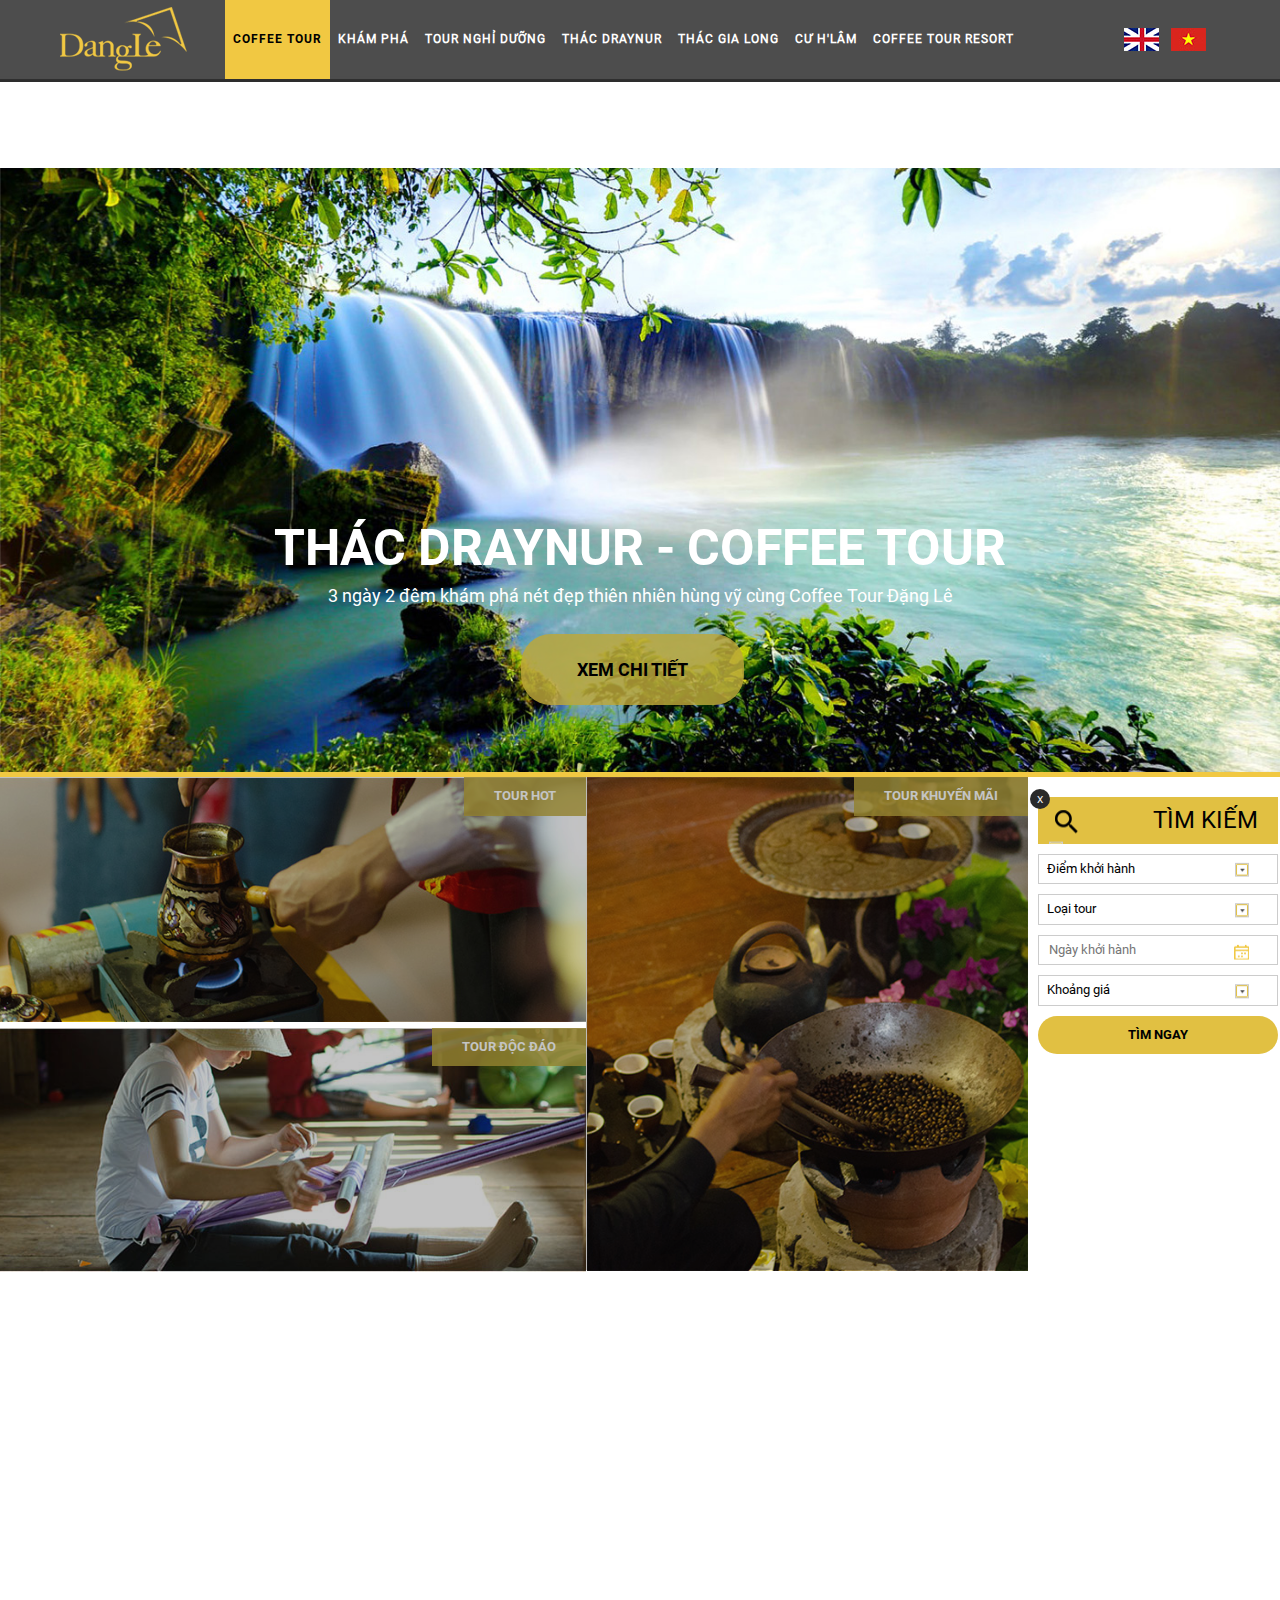
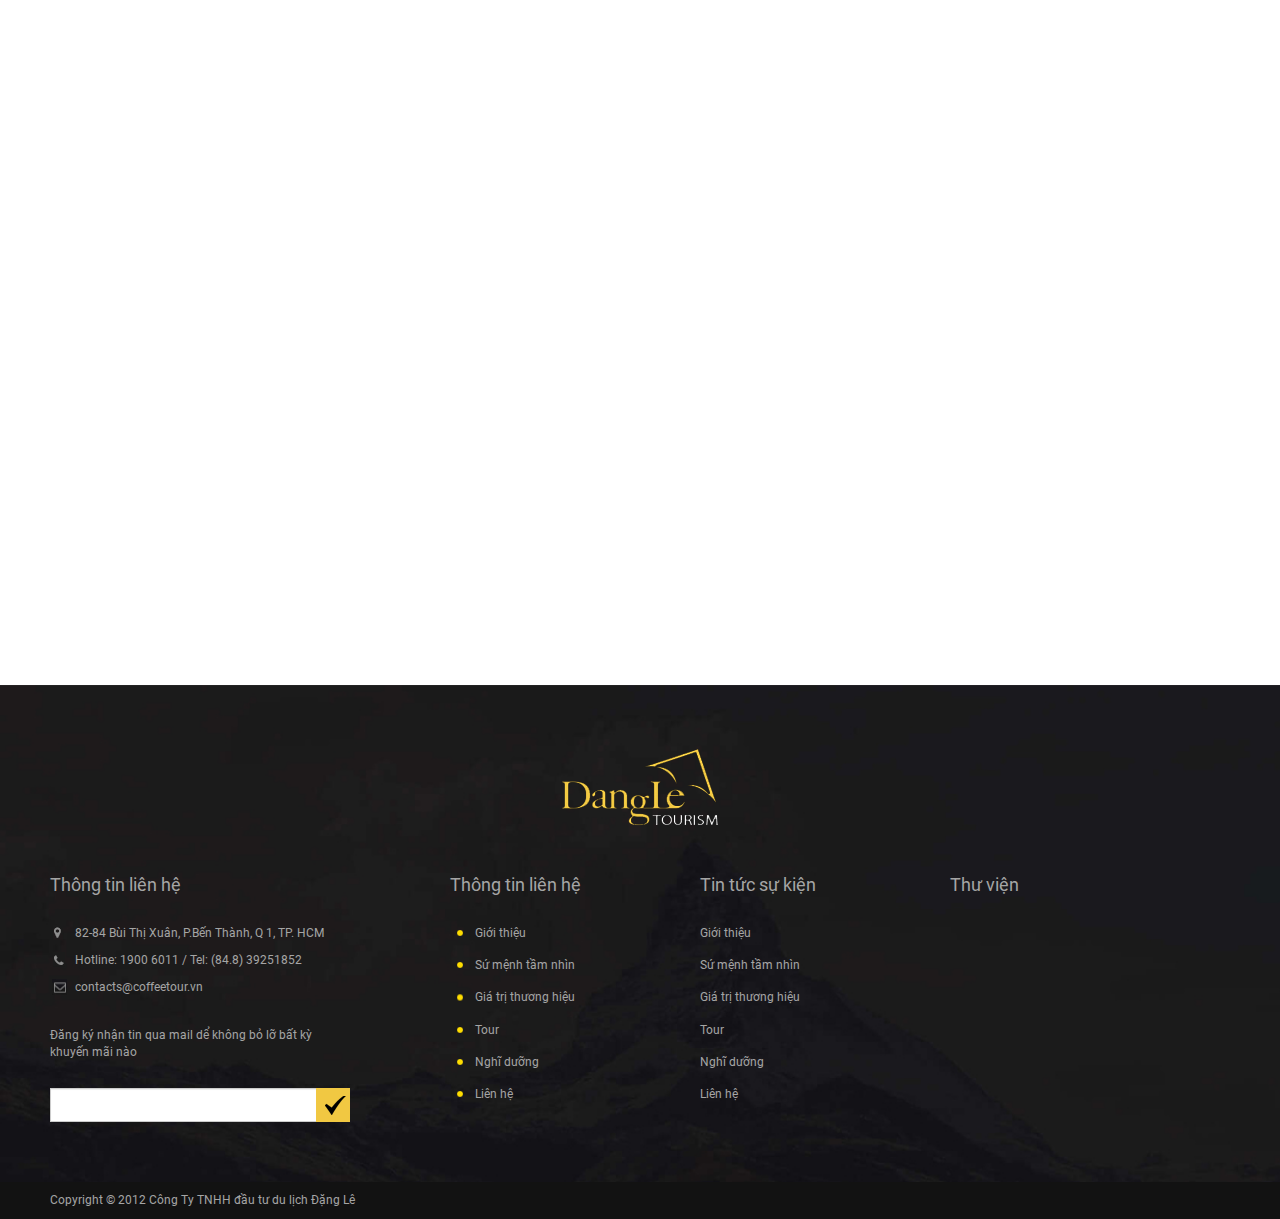
==== commit 33ecb73f: "update html for travel detail and slider in homepage" ====
--- a/index.html
+++ b/index.html
@@ -24,8 +24,8 @@
     <script src="js/wow.js"></script>
     <script src="js/html5shiv.js"></script>
     <script src="js/modernizr.min.js"></script>
-
-    <script src="js/slider.js"></script>
+    <script src="js/bootstrap.min.js"></script>
+
     <script src="js/custom.js"></script>
   </head>
   <body class="homepage">
@@ -52,56 +52,86 @@
         </nav>
       </header>
 
-    <div id="main" role="main">
-      <div id="banner">
-        <div class="inner">
-          <!-- <div class="bg"></div> -->
-          <div class="slide"></div>
-          <div class="content">
-            <div class="container">
-              <h1 class="rb">Thác Draynur - Coffee tour</h1>
-              <h3>3 ngày 2 đêm khám phá nét đẹp thiên nhiên hùng vỹ cùng Coffee Tour Đặng Lê</h3>
-              <p>
-                <a class="btn rb" href="#">XEM CHI TIẾT</a>
-              </p>
-            </div>
-          </div>
-        </div>
-      </div><!-- banner -->
-
-      <div class="showcase fadeInUp animated wow">
-        <div class="row">
-          <div class="col-xs-12 col-1">
-            <div class="custom_showcase custom_showcase__1">
-              <a href="#">
-                <img src="img/home/banner2.jpg" alt="">
-
-                <div class="bg_overlay"></div>
-                <div class="text_wrapper rb">Tour hot</div>
-              </a>
-            </div>
-
-            <div class="custom_showcase custom_showcase__2">
-              <a href="#">
-                <img src="img/home/banner3.jpg" alt="">
-
-                <div class="bg_overlay"></div>
-                <div class="text_wrapper rb">Tour ĐỘC ĐÁO</div>
-              </a>
-            </div>
-          </div>
-
-          <div class="col-xs-12 col-2">
-            <div class="custom_showcase custom_showcase__3">
-              <a href="#">
-                <img src="img/home/banner4.jpg" alt="">
-
-                <div class="bg_overlay"></div>
-                <div class="text_wrapper rb">Tour khuyến mãi</div>
-              </a>
-            </div>
-          </div>
-    
+      <div id="main" role="main">
+        <div id="banner">
+          <div class="inner">
+            <div class="carousel slide" data-ride="carousel">
+              <div class="carousel-inner" role="listbox">
+               <div class="item active">
+                 <img src="img/home/banner1.jpg" />
+                 <div class="content">
+                  <div class="container">
+                    <h1 class="rb">Thác Draynur - Coffee tour</h1>
+                    <h3>3 ngày 2 đêm khám phá nét đẹp thiên nhiên hùng vỹ cùng Coffee Tour Đặng Lê</h3>
+                    <p>
+                      <a class="btn rb" href="#">XEM CHI TIẾT</a>
+                    </p>
+                  </div>
+                </div>
+              </div>
+              <div class="item">
+               <img src="img/banner-2.jpg" />
+                 <div class="content">
+                  <div class="container">
+                    <h1 class="rb">Thác Draynur - Coffee tour</h1>
+                    <h3>3 ngày 2 đêm khám phá nét đẹp thiên nhiên hùng vỹ cùng Coffee Tour Đặng Lê</h3>
+                    <p>
+                      <a class="btn rb" href="#">XEM CHI TIẾT</a>
+                    </p>
+                  </div>
+                </div>
+             </div>
+             <div class="item">
+               <img src="img/home/banner1.jpg" />
+                 <div class="content">
+                  <div class="container">
+                    <h1 class="rb">Thác Draynur - Coffee tour</h1>
+                    <h3>3 ngày 2 đêm khám phá nét đẹp thiên nhiên hùng vỹ cùng Coffee Tour Đặng Lê</h3>
+                    <p>
+                      <a class="btn rb" href="#">XEM CHI TIẾT</a>
+                    </p>
+                  </div>
+                </div>
+             </div>
+           </div>
+         </div>
+
+       </div>
+     </div><!-- banner -->
+
+     <div class="showcase fadeInUp animated wow">
+      <div class="row">
+        <div class="col-xs-12 col-1">
+          <div class="custom_showcase custom_showcase__1">
+            <a href="#">
+              <img src="img/home/banner2.jpg" alt="">
+
+              <div class="bg_overlay"></div>
+              <div class="text_wrapper rb">Tour hot</div>
+            </a>
+          </div>
+
+          <div class="custom_showcase custom_showcase__2">
+            <a href="#">
+              <img src="img/home/banner3.jpg" alt="">
+
+              <div class="bg_overlay"></div>
+              <div class="text_wrapper rb">Tour ĐỘC ĐÁO</div>
+            </a>
+          </div>
+        </div>
+
+        <div class="col-xs-12 col-2">
+          <div class="custom_showcase custom_showcase__3">
+            <a href="#">
+              <img src="img/home/banner4.jpg" alt="">
+
+              <div class="bg_overlay"></div>
+              <div class="text_wrapper rb">Tour khuyến mãi</div>
+            </a>
+          </div>
+        </div>
+
         <div class="col-xs-12 col-3 box-search">
           <div class="header-search">
             <h3>TÌM KIẾM</h3>
@@ -141,163 +171,157 @@
 
         </div>  <!-- box search -->
 
-        </div>
-
-
-
-      </div><!-- banner -->
-
-      <div class="box-favorite box-home fadeInUp animated wow">
-        <div class="header">
-          <div class="hr"></div>
-          <h2 class="rb">ĐIỂM ĐẾN YÊU THÍCH</h2>
-        </div>
-        <div class="row row-1">
-          <div class="col-1 col col-sm-8 col-xs-12 effect">
-           <a href="#"> <img src="img/home/d1.jpg" alt=""></a>
-         </div>
-         <div class="col-2 col col-sm-4 effect">
-          <a href="#"><img src="img/home/d2.jpg" alt=""></a> 
-          <div class="title">
-            <strong>NƯỚC ANH</strong>
-            <span>12 Địa danh nổi tiếng</span>
-          </div>
-        </div>
-      </div>
-      <div class="row row-2">
-        <div class="col-sm-4 col-1 effect">
-          <a href="#"><img src="img/home/d3.jpg" alt=""></a> 
-          <div class="title">
-            <strong>NƯỚC ANH</strong>
-            <span>12 Địa danh nổi tiếng</span>
-          </div>
-        </div>
-        <div class="col-sm-4 col-2 effect">
-          <a href="#"><img src="img/home/d4.jpg" alt=""></a> 
-          <div class="title">
-            <strong>NƯỚC ANH</strong>
-            <span>12 Địa danh nổi tiếng</span>
-          </div>
-        </div>
-        <div class="col-sm-4 col-3 effect">
-         <a href="#"><img src="img/home/d5.jpg" alt=""></a> 
-         <div class="title">
+      </div>
+
+
+
+    </div><!-- banner -->
+
+    <div class="box-favorite box-home fadeInUp animated wow">
+      <div class="header">
+        <div class="hr"></div>
+        <h2 class="rb">ĐIỂM ĐẾN YÊU THÍCH</h2>
+      </div>
+      <div class="row row-1">
+        <div class="col-1 col col-sm-8 col-xs-12 effect">
+         <a href="#"> <img src="img/home/d1.jpg" alt=""></a>
+       </div>
+       <div class="col-2 col col-sm-4 effect">
+        <a href="#"><img src="img/home/d2.jpg" alt=""></a> 
+        <div class="title">
           <strong>NƯỚC ANH</strong>
           <span>12 Địa danh nổi tiếng</span>
         </div>
       </div>
     </div>
-  </div><!-- favorite -->
-
-  <div class="box-memory box-home fadeInUp animated wow">
-    <div class="header">
-      <div class="hr"></div>
-      <h2 class="rb">LƯU GIỮ KHOẢNH KHẮC</h2>
-    </div>
-
-    <div class="row">
-      <div class="col-sm-3 col-xs-12 col-1 effect2">
-        <a href="#"><img src="img/home/m1.png" alt=""></a> 
-      </div>
-      <div class="col-sm-3 col-xs-12 col-2 effect2">
-        <a href="#"><img src="img/home/m2.png" alt=""></a> 
-      </div>
-      <div class="col-sm-3 col-xs-12 col-3 effect2">
-        <a href="#"><img src="img/home/m3.png" alt=""></a> 
-      </div>
-      <div class="col-sm-3 col-xs-12 col-4 effect2">
-        <a href="#"><img src="img/home/m4.png" alt=""></a> 
-      </div>
-    </div>
-
-  </div><!-- memory -->
+    <div class="row row-2">
+      <div class="col-sm-4 col-1 effect">
+        <a href="#"><img src="img/home/d3.jpg" alt=""></a> 
+        <div class="title">
+          <strong>NƯỚC ANH</strong>
+          <span>12 Địa danh nổi tiếng</span>
+        </div>
+      </div>
+      <div class="col-sm-4 col-2 effect">
+        <a href="#"><img src="img/home/d4.jpg" alt=""></a> 
+        <div class="title">
+          <strong>NƯỚC ANH</strong>
+          <span>12 Địa danh nổi tiếng</span>
+        </div>
+      </div>
+      <div class="col-sm-4 col-3 effect">
+       <a href="#"><img src="img/home/d5.jpg" alt=""></a> 
+       <div class="title">
+        <strong>NƯỚC ANH</strong>
+        <span>12 Địa danh nổi tiếng</span>
+      </div>
+    </div>
+  </div>
+</div><!-- favorite -->
+
+<div class="box-memory box-home fadeInUp animated wow">
+  <div class="header">
+    <div class="hr"></div>
+    <h2 class="rb">LƯU GIỮ KHOẢNH KHẮC</h2>
+  </div>
+
+  <div class="row">
+    <div class="col-sm-3 col-xs-12 col-1 effect2">
+      <a href="#"><img src="img/home/m1.png" alt=""></a> 
+    </div>
+    <div class="col-sm-3 col-xs-12 col-2 effect2">
+      <a href="#"><img src="img/home/m2.png" alt=""></a> 
+    </div>
+    <div class="col-sm-3 col-xs-12 col-3 effect2">
+      <a href="#"><img src="img/home/m3.png" alt=""></a> 
+    </div>
+    <div class="col-sm-3 col-xs-12 col-4 effect2">
+      <a href="#"><img src="img/home/m4.png" alt=""></a> 
+    </div>
+  </div>
+
+</div><!-- memory -->
 </div><!-- main -->
 
-  <footer>
-    <div class="footer-content">
-      <div class="container">
-        <div class="row">
-          <div class="col-xs-12 text-center logo-bottom">
-            <a href="index.html"><img src="img/logo_bottom.png"> </a>
-          </div>
-          <div class="col-xs-12 col-sm-12 col-md-12 content-f">
-            <div class="row">
-              <div class="col-sm-6 col-md-4">
-                <div class="info">
+<footer>
+  <div class="footer-content">
+    <div class="container">
+      <div class="row">
+        <div class="col-xs-12 text-center logo-bottom">
+          <a href="index.html"><img src="img/logo_bottom.png"> </a>
+        </div>
+        <div class="col-xs-12 col-sm-12 col-md-12 content-f">
+          <div class="row">
+            <div class="col-sm-6 col-md-4">
+              <div class="info">
+                <h4>Thông tin liên hệ</h4>
+                <div class="content">
+                  <p class="address">82-84 Bùi Thị Xuân, P.Bến Thành, Q 1, TP. HCM</p>
+                  <p class="hotline">Hotline: 1900 6011 / Tel: (84.8) 39251852</p>
+                  <p class="email">contacts@coffeetour.vn</p>
+
+                </div>
+              </div>
+              <div class="subscribe">
+                <p>Đăng ký nhận tin qua mail dể không bỏ lỡ bất kỳ <br>khuyến mãi nào</p><br>
+                <form action="" method="get" accept-charset="utf-8">
+                  <input id="contact-email" type="email" name="email" class="form-control">
+                  <button type="submit" class="btn btn-primary"><span></span></button>
+                </form>
+              </div>
+            </div>
+            <div class="col-sm-6 col-md-5 menu-footer">
+              <div class="row">
+                <div class="col-xs-6">
                   <h4>Thông tin liên hệ</h4>
-                  <div class="content">
-                    <p class="address">82-84 Bùi Thị Xuân, P.Bến Thành, Q 1, TP. HCM</p>
-                    <p class="hotline">Hotline: 1900 6011 / Tel: (84.8) 39251852</p>
-                    <p class="email">contacts@coffeetour.vn</p>
-
-                  </div>
-                </div>
-                <div class="subscribe">
-                  <p>Đăng ký nhận tin qua mail dể không bỏ lỡ bất kỳ <br>khuyến mãi nào</p><br>
-                  <form action="" method="get" accept-charset="utf-8">
-                    <input id="contact-email" type="email" name="email" class="form-control">
-                    <button type="submit" class="btn btn-primary"><span></span></button>
-                  </form>
-                </div>
-              </div>
-              <div class="col-sm-6 col-md-5 menu-footer">
-                <div class="row">
-                  <div class="col-xs-6">
-                    <h4>Thông tin liên hệ</h4>
-                    <ul class="menu-1">
-                      <li><a href="#">Giới thiệu</a></li>
-                      <li><a href="#">Sứ mệnh tầm nhìn</a></li>
-                      <li><a href="#">Giá trị thương hiệu</a></li>
-                      <li><a href="#">Tour</a></li>
-                      <li><a href="#">Nghĩ dưỡng</a></li>
-                      <li><a href="#">Liên hệ</a></li>
-                    </ul>
-                  </div>
-                  <div class="col-xs-6">
-                    <h4>Tin tức sự kiện</h4>
-                    <ul class="menu-2">
-                      <li><a href="#">Giới thiệu</a></li>
-                      <li><a href="#">Sứ mệnh tầm nhìn</a></li>
-                      <li><a href="#">Giá trị thương hiệu</a></li>
-                      <li><a href="#">Tour</a></li>
-                      <li><a href="#">Nghĩ dưỡng</a></li>
-                      <li><a href="#">Liên hệ</a></li>
-                    </ul>
-                  </div>
-                </div>
-              </div>
-              <div class="col-sm-6 col-md-3 lib">
-                <h4>Thư viện</h4>
-              </div>
-
-            </div>
-          </div>
-        </div>
-      </div>
-    </div><!-- footer-content -->
-
-    <div class="copyright">
-      <div class="container">Copyright © 2012 Công Ty TNHH đầu tư du lịch Đặng Lê</div>
-    </div>
-
-  </footer>
-  <a href="#" title="Scroll to Top" class="scrolltop">Scroll To Top</a>
+                  <ul class="menu-1">
+                    <li><a href="#">Giới thiệu</a></li>
+                    <li><a href="#">Sứ mệnh tầm nhìn</a></li>
+                    <li><a href="#">Giá trị thương hiệu</a></li>
+                    <li><a href="#">Tour</a></li>
+                    <li><a href="#">Nghĩ dưỡng</a></li>
+                    <li><a href="#">Liên hệ</a></li>
+                  </ul>
+                </div>
+                <div class="col-xs-6">
+                  <h4>Tin tức sự kiện</h4>
+                  <ul class="menu-2">
+                    <li><a href="#">Giới thiệu</a></li>
+                    <li><a href="#">Sứ mệnh tầm nhìn</a></li>
+                    <li><a href="#">Giá trị thương hiệu</a></li>
+                    <li><a href="#">Tour</a></li>
+                    <li><a href="#">Nghĩ dưỡng</a></li>
+                    <li><a href="#">Liên hệ</a></li>
+                  </ul>
+                </div>
+              </div>
+            </div>
+            <div class="col-sm-6 col-md-3 lib">
+              <h4>Thư viện</h4>
+            </div>
+
+          </div>
+        </div>
+      </div>
+    </div>
+  </div><!-- footer-content -->
+
+  <div class="copyright">
+    <div class="container">Copyright © 2012 Công Ty TNHH đầu tư du lịch Đặng Lê</div>
+  </div>
+
+</footer>
+<a href="#" title="Scroll to Top" class="scrolltop">Scroll To Top</a>
 </div><!--wrapper-->
 
 <script src="js/wow.js"></script>
 <script type="text/javascript" >
-  new WOW().init();
-  $(document).ready(function() {
-    $("#banner .slide").backgroundCycle({
-        imageUrls: [
-            'img/home/banner1.jpg',
-            'img/home/banner1.jpg'
-        ],
-        fadeSpeed: 2000,
-        duration: 3000,
-        backgroundSize: SCALING_MODE_COVER
-    });
-});
+  $(document).ready(function(){
+    new WOW().init();
+    $('.carousel').carousel({
+      interval: false
+    })
+  });
 </script>
 </body>
 </html>--- a/css/boostrap.css
+++ b/css/boostrap.css
@@ -801,8 +801,8 @@
 }
 
 .row {
-	margin-right: -15px;
-	margin-left: -15px;
+	margin-right: -10px;
+	margin-left: -10px;
 }
 
 .row:before,
--- a/css/style.css
+++ b/css/style.css
@@ -10,12 +10,34 @@
 	font-family: RobotoMedium;
 	src: url(../font/Roboto-Medium.ttf);
 }
+body {
+	font-size: 13px;
+}
 .rb{
 	font-family: 'RobotoBold';
 }
 a{
 	text-decoration: none;
 	outline: none!important;
+}
+
+table .header {
+	background-color: #f2f2f2;
+}
+table td {
+	height: 35px;
+}
+table .right {
+	text-align: right;
+}
+.b {
+	font-weight: bold;
+}
+.red{
+	color: #ed0000;
+}
+.yellow {
+	color: #edaa0a;
 }
 *, h1, h2, h3, h4, h5, h6{
 	font-family: Roboto;
@@ -239,7 +261,7 @@
 }
 
 #menu .language {
-	padding: 33px 0;
+	padding: 28px 0 33px;
 }
 
 .list-menu {
@@ -250,6 +272,7 @@
 	width: 45%;
 	text-indent: -100px;
 	overflow: hidden;
+	height: 25px;
 }
 #menu .language a.en{
 	background: url(../img/flag_en.jpg) 0 0 no-repeat transparent;
@@ -258,7 +281,81 @@
 #menu .language a.vi{
 	background: url(../img/flag_vi.jpg) 0 0 no-repeat transparent;
 }
-
+.comment-date-2{
+	padding: 10px 15px;
+	margin-top: 5px;
+	float: left;
+}
+.header-style {
+	border-bottom: 1px solid #ccc;
+	margin-bottom: 20px;   
+	display: block;
+}
+.mb30{
+	margin-bottom: 30px;
+}
+.header-style span {
+	background-color: #edaa0a;
+	color: #fff;
+	font-weight: bold;
+	font-size: 15px;
+	padding: 10px 20px;
+	display: inline-block;
+	text-transform: uppercase;
+}
+ul.list{
+	padding: 0 0px 10px;
+}
+ul.list li{
+	list-style: none;
+	display: inline-block;
+	padding-left: 55px;
+	width: 33%;
+	margin-bottom: 10px;
+	line-height: 30px;
+}
+.icon-tc {
+	background: url(../img/icons2.png) 0 -280px no-repeat transparent;
+}
+.icon-tc.item1 {
+	background-position: 0 -280px;
+}
+.icon-tc.item2 {
+	background-position: 1px -14px;
+}
+.icon-tc.item3 {
+	background-position: 0 -216px;
+}
+.icon-tc.item4 {
+	background-position: 0 -52px;
+}
+.icon-tc.item5 {
+	background-position: 0 -121px;
+}
+.icon-tc.item6 {
+	background-position: 0 -389px;
+}
+.icon-tc.item7 {
+	background-position: 0 -184px;
+}
+.icon-tc.item8 {
+	background-position: 0 -250px;
+}
+.icon-tc.item9 {
+	background-position: 0 -356px;
+}
+.icon-tc.item10 {
+	background-position: 0 -150px;
+}
+.icon-tc.item11 {
+	background-position: 0 -90px;
+}
+.icon-tc.item12 {
+	background-position: 0 -320px;
+}
+.comment-count{
+	color: #000;
+}
 #banner .inner {
 	min-height: 100%;
 	position: relative;
@@ -277,7 +374,7 @@
 	bottom: 0;
 }
 #banner .inner .slide {
-	min-height: 830px;
+	/*min-height: 830px;*/
 }
 #banner .inner .content {
 	text-align: center;
@@ -709,10 +806,14 @@
 .btn-yellow:focus {
 	border: none;
 	border-radius: 10px;
-	background-color: #fdd841;
-	color: #070707;
-	padding: 10px 25px;
-	font-weight: bold;
+/*	background-color: #fdd841;
+color: #070707;*/
+background-color: #edaa0a;
+color: #fff;
+padding: 10px 25px;
+font-weight: bold;
+font-size: 13px;
+text-transform: uppercase;
 }
 
 /* danh muc tour*/
@@ -752,7 +853,7 @@
 .top-content .form-control option{
 	color: #000;
 }
-.top-content .btn, .top-content .btn:hover{
+.top-content .btn.search, .top-content .search.btn:hover{
 	background: url(../img/icon-search.png) 6px 1px no-repeat #fdd841;
 	padding-left: 51px;
 }
@@ -829,13 +930,14 @@
 .date,.date2 {
 	background: url(../img/icon-2.png) left bottom no-repeat transparent;
 	padding-left: 22px;
-	margin-top: 5px;
+	margin-top: 7px;
 }
 .date{
 	background-position: 0 -2px;
 }
 .old-price {
 	margin-top: 5px;
+	text-decoration: line-through;
 }
 .new-price {
 	font-size: 23px;
@@ -917,10 +1019,10 @@
 }
 /*travel*/
 .main_content .detail-travel .row {
-	margin: 0;
+	margin-top: 0;
 }
 .detail-travel .title {
-	font-size: 25px;
+	font-size: 29px;
 	color: #ee9700;
 	padding: 0 20px;
 	margin-top: 0;
@@ -938,7 +1040,7 @@
 }
 .info-travel .new-price strong {
 	color: #000;
-	font-size: 23px;
+	font-size: 27px;
 }
 .info-travel > div{
 	margin-bottom: 10px ;
@@ -956,6 +1058,7 @@
 	color: #000000;
 	font-size: 13px;
 	text-decoration: underline;
+	text-transform: uppercase;
 }
 .info-travel .in4{
 	margin-top: 20px;
@@ -964,21 +1067,645 @@
 	padding: 10px 40px;
 }
 .tab-style .nav-tabs {
-    border-bottom: 1px solid #dddddd;
+	border-bottom: 1px solid #dddddd;
 }
 .nav-tabs > li > a{
-	    background-color: #e2e2e2;
-	    color: #727272;
+	background-color: #e2e2e2;
+	color: #4b4b4b;
 }
 .tab-style .nav-tabs > li.active > a, 
 .tab-style .nav-tabs > li.active > a:hover,
 .tab-style .nav-tabs > li.active > a:focus {
-    color: #000;
-    cursor: default;
-    background-color: #f1c842;
-    border: 1px solid #dddddd;
-    border-bottom-color: transparent;
+	color: #000;
+	cursor: default;
+	background-color: #f1c842;
+	border: 1px solid #dddddd;
+	border-bottom-color: transparent;
+	font-weight: bold;
+	text-transform: uppercase;
 }
 .tab-style .content{
-    padding: 20px 5px;
+	padding: 20px 0;
+}
+/*travel detail*/
+.tab-content {
+	color :#262626;
+}
+.cate {
+	font-size: 13px;
+}
+.cate span:first-child {
+	display: inline-block;
+	width: 100px;
+}
+.ex .ex1{
+	border-top: 1px solid #ccc;
+	border-bottom: 1px solid #ccc;
+	padding: 20px 0;
+	margin: 20px 0;
+}
+.tourlq {
+}
+.tourlq .header h2{
+	color: #2f2f2f;
+	font-size: 22px;
+	text-align: center;
+}
+.tourlq .header h2:first-line {
+	font-weight: bold;
+	background-color: #fff;
+}
+.tourlq .header h2:before {
+	position: absolute;
+	z-index: -1;
+	content: '';
+	left: 0px;
+	right: 0px;
+	top: 50%;
+	margin-top: -1px;
+	border: 1px solid #dddddd;
+}
+.tourlq .new-price {
+	font-size: 23px;
+	color: #f1c842;
+}
+.main_content .tourlq  .item{
+	margin-bottom: 20px;
+}
+.main_content .tourlq  .item .info .left{
+	width: 60%;
+}
+.main_content .tourlq  .item .info .right{
+	width: 40%;
+}
+.main_content .tourlq  .item .info {
+	position: static;
+	width: 100%;
+	color: #595959;
+	padding: 10px 0;
+	background: none;
+}
+.main_content .tourlq .item img {
+	max-width: 100%;
+	border: 2px solid #ababab;
+}
+.main_content .tourlq .item .info .title{
+	padding: 0;
+	color: #2f2f2f;
+}
+/*comment*/
+.comment {
+	margin: 10px 0;
+}
+.comment .btn-yellow{
+	margin-bottom: 10px;
+}
+.comment .nav-tabs > li > a{
+	background-color: transparent;
+	border: none;
+}
+.tab-page-right .comment-item {
+	background-color: #f2f2f2;
+	padding: 20px;
+	line-height: 22px;
+	border-radius: 4px;
+}
+.tab-style .comment .nav-tabs, .tab-style .comment .nav-tabs:hover{
+	border: none;
+}
+.tab-style .comment .nav-tabs > li.active > a, 
+.tab-style .comment .nav-tabs > li.active > a:hover, 
+.tab-style .comment .nav-tabs > li.active > a:focus {
+	background-color: #d49000;
+	color: #fff;
+	margin: 0;
+	border: none;
+	border-radius: 4px 0 0 4px;
+}
+.comment-header{
+	margin-bottom: 20px;
+}
+.comment-header span{
+	color: #fff;
+	padding: 10px 20px;
+	float: left;
+}
+.comment-header span.first{
+	background-color: #d49000;
+}
+.comment-header span.last{
+	background-color: #f1af23;
+}
+.comment-header span.all{
+	font-weight: bold;
+	color: #d49000;
+	font-size: 18px;
+	padding-top: 7px;
+}
+.author {
+	margin-top: 20px;
+	border-bottom: 1px solid #ccc;
+	color: #000;
+	margin-bottom: 5px;
+	padding-bottom: 5px;
+}
+.progress-list {
+	margin-right: 20px;
+}
+.progress-list li {
+	clear: both;
+	float: left;
+	margin-bottom: 15px
+}
+.tab-blue li {
+	width: 100%;
+}
+.progress-list li span:first-child {
+	width: 60px;
+}
+.rate, .rate-info {
+	color: #fff;
+	font-size: 13px;
+	background: #52c6f0;
+	font-weight: 700;
+	border-radius: 4px;
+	padding: 5px 8px;
+}
+.progress-list .progress {
+	margin: 4px 0px;
+	float: left;
+	width: calc(100% - 175px);
+}
+
+.progress-mini {
+	height: 10px;
+}
+.progress-bar {
+	float: left;
+	width: 0;
+	height: 100%;
+	font-size: 12px;
+	line-height: 20px;
+	color: #fff;
+	text-align: center;
+	background-color: #337ab7;
+	box-shadow: inset 0 -1px 0 rgba(0,0,0,.15);
+	transition: width .6s ease;
+}
+.progress-list li .rate, .progress-list li .rate-info {
+	color: #474747;
+	float: right;
+	background: none;
+	padding: 0;
+}
+.tab-page-body .rate-info-tab {
+	border-top: 1px solid #ededed;
+	color: #696969;
+	text-align: center;
+	width: 140px;
+	margin: 10px auto 0;
+	padding-top: 15px;
+}
+.progress-mini .progress-bar {
+	background-color: #d49000;
+	box-shadow: none;
+}
+.progress-list li span:first-child {
+	width: 150px;
+}
+.tab-blue .tab-content {
+	border: 1px solid #d6d6d6;
+	border-radius: 10px;
+	margin-bottom: 15px;
+	padding: 20px 10px;
+	float: left;
+	width: calc(100% - 170px);
+}
+#type_filter {
+	float: left;
+	width: 170px;
+	padding: 0;
+	margin: 20px 0;
+}
+
+/*thanh toan*/
+.box-tt {
+	margin-bottom: 20px;
+}
+.box-tt .header{
+	border-bottom: 1px solid #f2f2f2;
+	margin-bottom: 10px;
+}
+.box-tt div.header span{
+	background-color: #f6d484;
+	padding: 0;
+	line-height: normal;
+	margin: 0;
+	padding: 10px 20px;
+	color: #111;
+	display: inline-block;
+	font-weight: bold;
+}
+.box-tt:first-child div.header span{
+	background-color: #edaa0a;
+}
+.box-tt:first-child .header span{
+	color: #fff;
+}
+.box-tt .content{
+	margin: 10px 0;
+	color: #111;
+}
+.box-tt .content .title{
+	font-size: 18px;
+	margin: 10px 0;
+}
+.box-tt .content .btn-yellow{
+	margin-left: 20px;
+	color: #fff;
+	border-radius: 0;
+	background-color: #edaa0a;
+}
+.box-tt label {
+	padding-top: 7px;
+	color: #565656;
+	font-weight: normal;
+}
+.main_content .box-tt > .content .row {
+	margin-top: 0;
+}
+.box-tt .last > div  {
+	float: left;
+	margin-right: 10px;
+}
+.box-tt .last > div:last-child  {
+	margin-right: 0;
+}
+.box-tt .last > div .form-control {
+	width: 60px;
+	display: inline-block;
+}
+.box-tt .last > div label{
+	margin-right: 10px;
+}
+.box-tt table select{
+	height: 24px;
+}
+label.agreed {
+	display: inline-block;
+	color :#565656;
+	font-weight: normal;
+}
+.agreed input {
+	margin-right: 10px;
+}
+.mobile{
+	display: none;
+}
+.inline {
+	display: inline-block;
+	width: 130px;
+}
+.style2{
+	width: 200px;
+}
+.m10{
+	margin-bottom: 10px;
+}
+.thanks {
+	font-size: 20px;
+}
+.thanks {
+	font-size: 20px;
+}
+.no-radius{
+	border-radius: 0;
+}
+.scrolly {
+	overflow-y: scroll;
+}
+
+.booking .header-style{
+	margin-bottom: 0;
+	border: none;
+}
+.booking table {
+	color: #000;
+}
+.booking table th{
+	text-align: center;
+	text-transform: uppercase;
+	padding: 20px!important;
+}
+.booking table tbody tr:nth-of-type(odd){
+	background-color: #f7f7f7;
+}
+.booking table tbody tr:nth-of-type(even){
+	background-color: #fff;
+}
+.booking table tr td {
+	padding: 20px;
+	vertical-align: middle;
+	background-color: transparent!important;
+}
+.f18 {
+	font-size: 18px;
+}
+.text-orange {
+	color :#edaa0a;
+	text-transform: uppercase;
+	font-size: 15px;
+}
+.booking .new-price {
+	color :#edaa0a;
+	font-weight: bold;
+}
+.booking .price {
+	padding-right: 30px;
+}
+.booking .price .sale-off{
+}
+.avroom {
+	padding: 7px 20px;
+	border: 1px solid #ccc;
+}
+.sale-off strong{
+	background-color: #ea0707;
+	padding: 20px;
+	display: inline-block;
+	position: relative;
+	color: #fff;
+	z-index: 1;
+	font-size: 18px;
+	left: 20px;
+	box-shadow: 1px 0px 4px #fff;
+}
+.sale-off span {
+	background-color: #c40300;
+	padding: 15px;
+	box-shadow: 1px 0px 4px #fff;
+	font-size: 18px;
+	color: #fff;
+	padding-left: 30px;
+}
+.sale-off i {
+	width: 0;
+	height: 0;
+	border-top: 27px solid transparent;
+	border-bottom: 25px solid transparent;
+	border-left: 27px solid #c40300;
+	display: inline-block;
+	position: relative;
+	top: 20px;
+}
+input[type="radio"] {
+	position: relative;
+	top: 2px;
+}
+.step li{
+	text-transform: uppercase;
+	color: #4e4e4e;
+	font-size: 14px;
+	margin: 0 30px;
+}
+.step li span{
+	background-color: #d2d2d2;
+	color: #fff;
+	border-radius: 50%;
+	padding: 5px 10px;
+	margin-right: 10px;
+	line-height: 30px;
+}
+.step li.active span{
+	background-color: #f1c842;
+	color: #fff;
+}
+.datve .title {
+	font-size: 24px;
+}
+.datve .col-right {
+	border: 1px solid #ddd;
+	padding: 0 5px;
+	margin-bottom: 10px;
+}
+.datve .col-right .p {
+	padding: 5px;
+}
+.datve .col-right .p p{
+	margin-bottom: 5px;
+}
+.datve .col-right .p h4 {
+	text-transform: uppercase;
+	font-size: 15px;
+}
+.datve .col-right .p:nth-child(2) {
+	background-color: #f4f4f4;
+}
+.modal-content {
+	padding: 10px;
+}
+
+.custom-page .top-content .nav-tabs > li {
+	width: 32%;
+}
+.custom-page .nav-tabs > li > a{
+	font-size: 18px;
+	font-weight: bold;
+	background-color: transparent;
+	line-height: normal;
+	padding: 15px;
+}
+.custom-page .nav-tabs > li.active > a{
+	background-color: #fff;
+}
+.custom-page .header h4 {
+	padding: 15px;
+	margin: 0;
+	color: #4b4b4b;
+	font-weight: bold;
+}
+.custom-page .top-content .content {
+	padding-top: 10px;
+	background-color: #fff;
+}
+.custom-page .tab-content .item {
+	margin-bottom: 20px;
+	position: relative;
+}
+.second-comment h4 {
+	border-top: 1px solid #ddd;
+	padding-top: 20px;
+	margin-bottom: 20px;
+	font-size: 18px;
+	font-weight: bold;
+}
+.custom-page .top-content .form-control {
+	border: 1px solid #cccccc;
+}
+.comment-title {
+	margin: 5px 0;
+}
+.desc {
+	color: #3f3f3f;
+	font-size: 12px;
+}
+.box-dl-lq .item{
+	margin-bottom: 10px;
+}
+.box-dl-lq .title{
+	font-size: 14px;
+}
+.box-dl-lq .old-price {
+	margin-top: 5px;
+	text-decoration: line-through;
+	color: #cecece;
+}
+.box-dl-lq .new-price {
+	color: #eeac34;
+}
+.btn-play {   
+	background: url(../img/btn-play.png) 0 0 no-repeat transparent;
+	position: absolute;
+	top: 50%;
+	text-align: center;
+	width: 50px;
+	height: 50px;
+	left: 50%;
+	transform: translate(-50%, -50%);
+}
+
+.custom-page .item .inner{
+	position: relative;
+}
+.custom-page .item  .inner .info{
+	background-color: rgba(0, 0, 0, 0.25);
+	position: absolute;
+	bottom: 0;
+	left: 0;
+	width: 100%;
+	color: #fff;
+	padding: 10px 20px;
+}
+.custom-page .item  .inner .info .title{
+	text-transform: uppercase;
+	font-size: 14px;
+}
+.content-hover {
+	background-color: rgba(0, 0, 0, 0.25);
+	position: absolute;
+	bottom: 0;
+	left: 0;
+	height: 100%;
+	width: 100%;
+	color: #fff;
+	padding: 10px 20px;
+	display: none
+}
+.hover-effect:hover .content-hover {
+	display: block;
+}
+.hover-effect:hover .info {
+	display: none;
+}
+.content-hover .title{
+	text-transform: uppercase;
+	font-size: 14px;
+	border-bottom: 1px solid #fff;
+	padding-bottom: 10px;
+	margin-bottom: 20px;
+}
+.content-hover p{
+	font-size: 12px;
+}
+.content-hover-f {
+	position: absolute;
+	bottom: 15px;
+	left: 0;
+	width: 100%;
+	padding: 0 20px;
+}
+.content-hover-f .pull-left a{
+	font-size: 12px;
+	text-transform: uppercase;
+	color: #fffa6c;
+	padding-top: 12px;
+	display: block;
+}
+.content-hover-f .pull-right a {
+	font-size: 12px;
+	text-transform: uppercase;
+	color: #262625!important;
+}
+.dl-content {
+	color: #000;
+	margin-top: 10px;
+	text-align: justify;
+	font-weight: bold;
+}
+
+.main_content .detail-travel .tab-pane  {
+}
+.inner-dl{
+	padding-right: 20px;
+}
+.reverse .inner-dl {
+	padding-right: 0;
+}
+.inner-dl .title{
+	margin-bottom: 20px;
+	padding: 0;
+}
+.img-bg{
+	    max-width: 100%;
+	padding: 10px;
+	border: 1px solid #ccc;
+	box-shadow: 1px 0px 0px 0px rgba(95, 79, 79, 0.67);
+}
+.line-row{
+	position: relative;
+	margin-bottom: 31px;
+
+}
+.line-yellow-bottom{
+	position: relative;
+	width: calc(100% - 110px);
+	bottom: 44px;
+	left: 110px;
+	font-size: 0;
+}
+
+.line-yellow-bottom .line-1{    
+	background: url(../img/line-1.png) left bottom repeat-y transparent;
+	width: 5px;
+	height: 80px;
+	display: inline-block;
+}
+.line-yellow-bottom .line-2{    
+	background: url(../img/line-2.png) left bottom repeat-x transparent;
+	height: 5px;
+	display: inline-block;
+	width: 85%;
+}
+.line-yellow-bottom .line-3{    
+	background: url(../img/line-1.png) left bottom repeat-y transparent;
+	width: 5px;
+	height: 80px;
+	display: inline-block;
+	position: relative;
+	top: 75px;
+}
+.reverse .line-yellow-bottom{
+	bottom: 0;
+	    left: 13%;
+}
+.reverse .line-yellow-bottom .line-3{    
+	top: 0;
+	display: block;
+}
+.reverse.line-row {
+	margin-bottom: 0;
+}
+
+.carousel-inner > .item > img{
+	width: 100%;
 }--- a/css/responsive.css
+++ b/css/responsive.css
@@ -14,7 +14,7 @@
     /*width: 428px;*/
   }
   #banner .inner .slide {
-    min-height: 920px;
+    /*min-height: 920px;*/
   }
 }
 @media (max-width: 1700px) {
@@ -25,12 +25,37 @@
 
 
 @media screen and (max-width:1024px) {
+  .img-bg {
+/*    position: relative;
+    top: 83px;*/
+  }
+  .reverse .img-bg {
+    top: 0;
+}
+  .line-yellow-bottom {
+    left: 95px;
+  }
+  .line-yellow-bottom .line-2{
+    width: 86%;
+  }
+  .line-yellow-bottom {
+    display: none;
+  }
+  .detail-travel .title {
+    padding: 0 ;
+  }
+  .info-travel {
+    padding: 0 ;
+  }
+  .main_content .item {
+    margin-bottom: 10px;
+  }
   .row1 {
     width: 85%;
-}
-#main-content {
-  margin-top: 75px;
-}
+  }
+  #main-content {
+    margin-top: 75px;
+  }
   .box-home .row{
     margin: 0;
   }
@@ -40,7 +65,7 @@
 }
 @media screen and (max-width:1000px) {
   #banner .inner .slide {
-    min-height: 430px;
+    /*min-height: 430px;*/
   }
   body .wrapper{
     left: 0 !important;
@@ -306,59 +331,123 @@
   .box-home h2 {
     padding: 0 20px;
   }
+
+  .avroom {
+    padding: 0;
+    border: none;
+  }
+  .sale-off strong {
+    padding: 7px;
+    font-size: 13px;
+  }
+
+  .sale-off i {
+    border-top: 12px solid transparent;
+    border-bottom: 13px solid transparent;
+    border-left: 15px solid #c40300;
+    top: 8px;
+  }
+  .sale-off span {
+    padding: 4px;
+    font-size: 14px;
+    padding-left: 30px;
+  }
 } 
 @media screen and (max-width:768px) {
+
+  ul.list li {
+    width: 48%;
+  }
+  .booking .price .sale-off{
+    display: none;
+  }
+  .pc{
+    display: none;
+  }
+  .mobile{
+    display: inline-block;
+  }
+  .ss{
+    width: 30%;
+    margin-right: 15px;
+  }
+  .ss2{
+    padding: 0;
+    margin: 10px 0;
+  }
+  .ss2 input{
+    width: 60px;
+  }
   .row1 {
     width: 100%;
     margin-bottom: 10px;
-}
-.row2 {
+  }
+  .row2 {
     float: left;
     width: 100%;
     margin-left: 0;
     text-align: right;
-}
-   .box-favorite img {
-     width: 100%;
-     max-height: 160px;
-  }
+  }
+  .box-favorite img {
+   width: 100%;
+   max-height: 160px;
+ }
  .box-memory img {
-     width: 100%;
-     max-height: 273px;
-  }
-  .box-home .row-1 .col-1 img {
-     width: auto;
-  }
-  .box-memory{
-    text-align: center;
-  }
-  .lib{
-    clear: both;
-    margin-top: 30px;
-  }
-  .footer-content .content-f{
-    padding: 0 30px;
-  }
-}
-@media screen and (max-width:567px) {
+   width: 100%;
+   max-height: 273px;
+ }
+ .box-home .row-1 .col-1 img {
+   width: auto;
+ }
+ .box-memory{
+  text-align: center;
+}
+.lib{
+  clear: both;
+  margin-top: 30px;
+}
+.footer-content .content-f{
+  padding: 0 30px;
+}
+
+.box-tt .last > div {
+  float: none;
+  margin-right: 0;
+  margin-bottom: 10px;
+} 
+.box-tt .last > div label {
+  width: 30%;
+}
+.tab-blue .tab-content {
+  width: 100%;
+}
+.tab-style .tourlq .content .row .item {
+  width: 100%;
+}
 .row1 .item {
-    width: 100%;
-    margin-bottom: 10px;
-}
-  .box-home .col {
-    float: none;
-  }
-  #banner .inner .slide {
-    min-height: 330px;
-  }
-  #banner .inner h1 {
-    font-size: 25px;
-  }
-  #banner .inner h3 {
-    font-size: 15px;
-  }
-  #banner .inner .btn{
-    padding: 10px 30px;
+  width: 100%;
+  margin-bottom: 10px;
+}
+.box-home .col {
+  float: none;
+}
+#banner .inner .slide {
+  /*min-height: 330px;*/
+}
+#banner .inner h1 {
+  font-size: 25px;
+}
+#banner .inner h3 {
+  font-size: 15px;
+}
+#banner .inner .btn{
+  padding: 10px 30px;
+}
+
+}
+@media screen and (max-width:387px) {
+  ul.list li {
+    width: 100%;
   }
 
 }